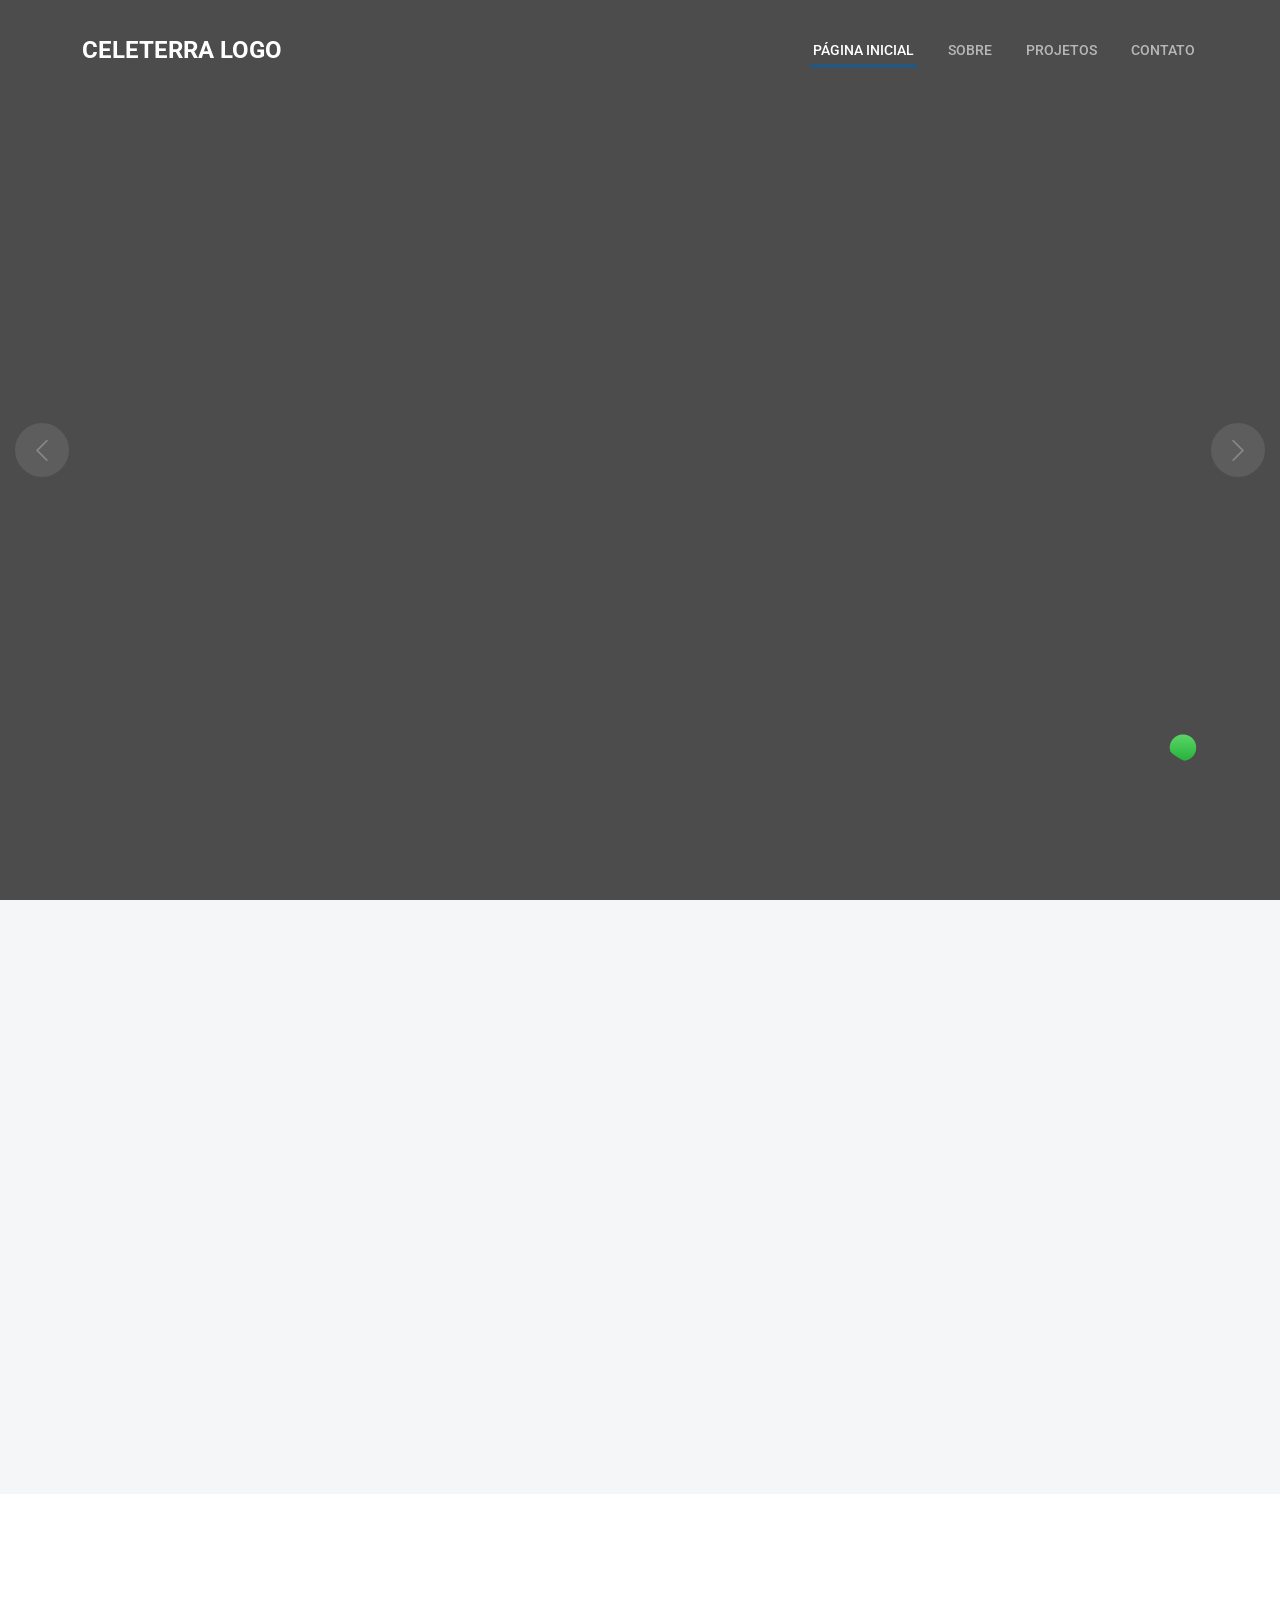
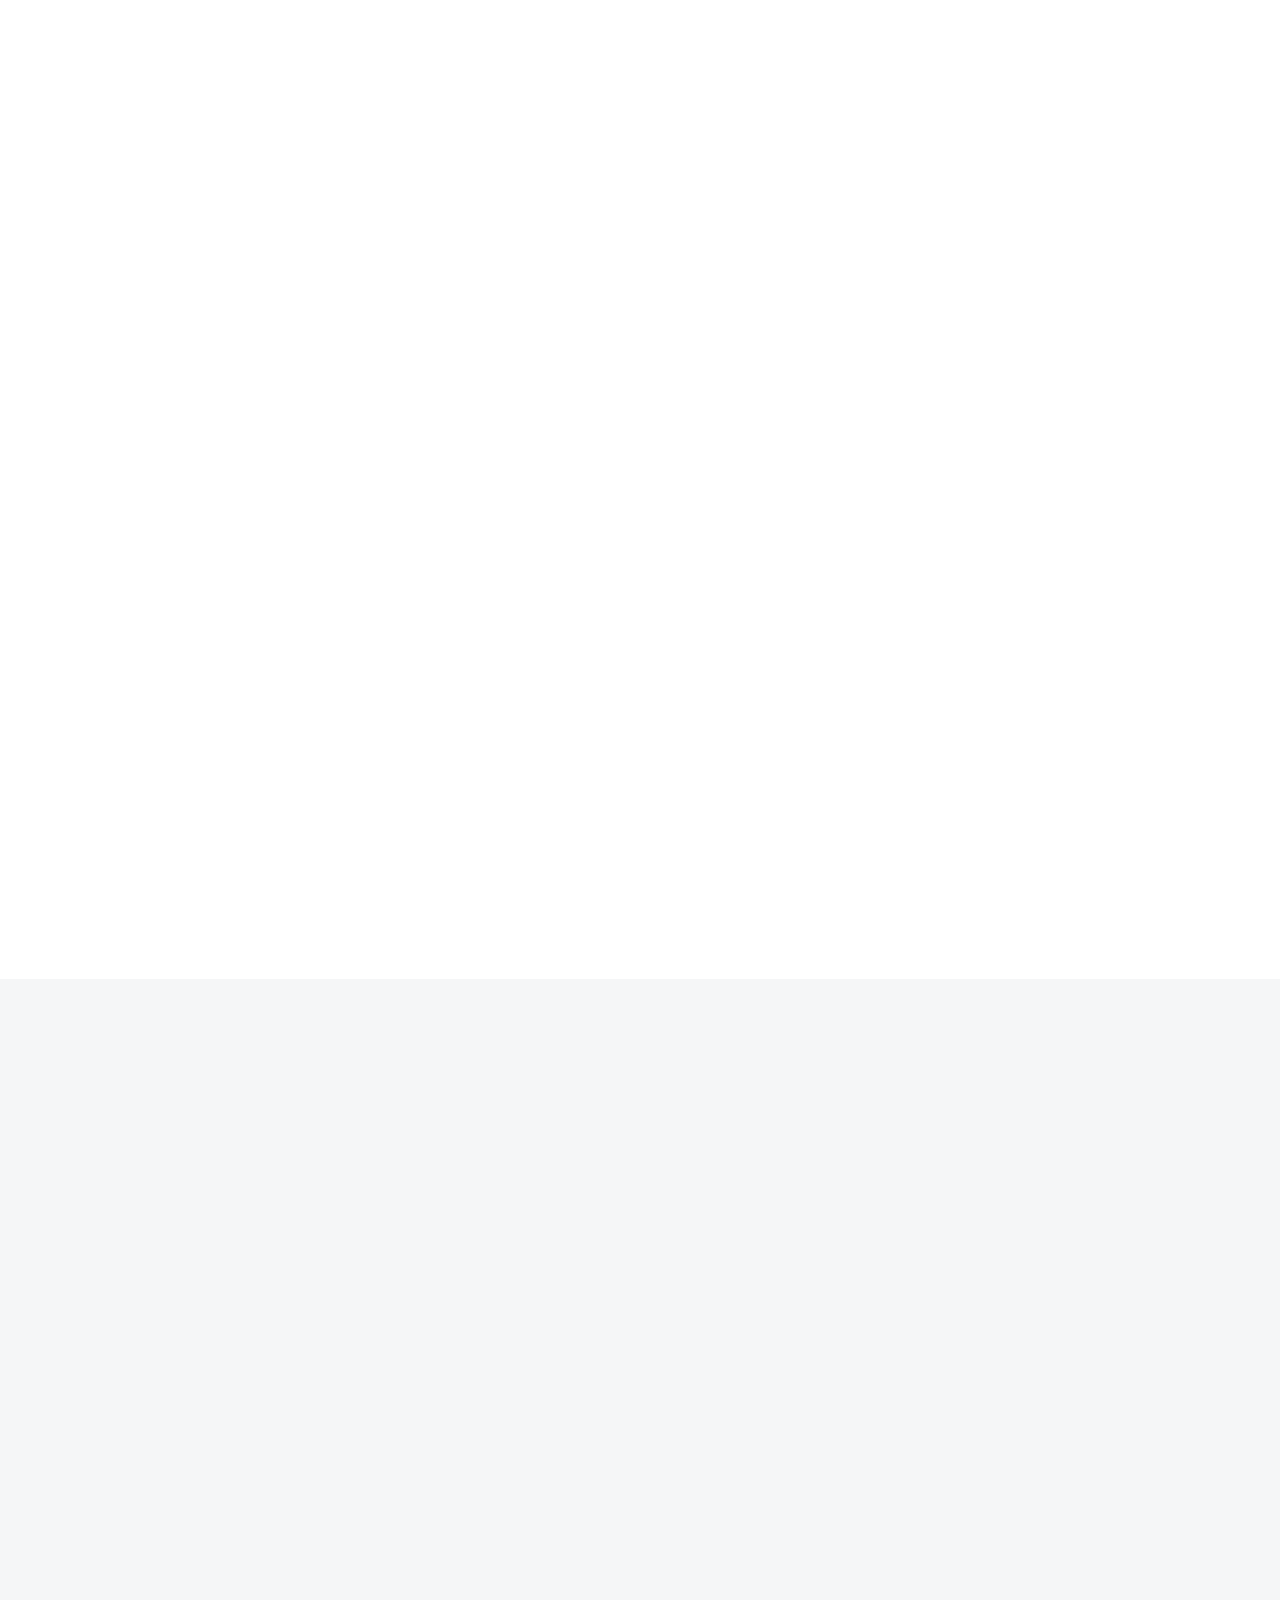
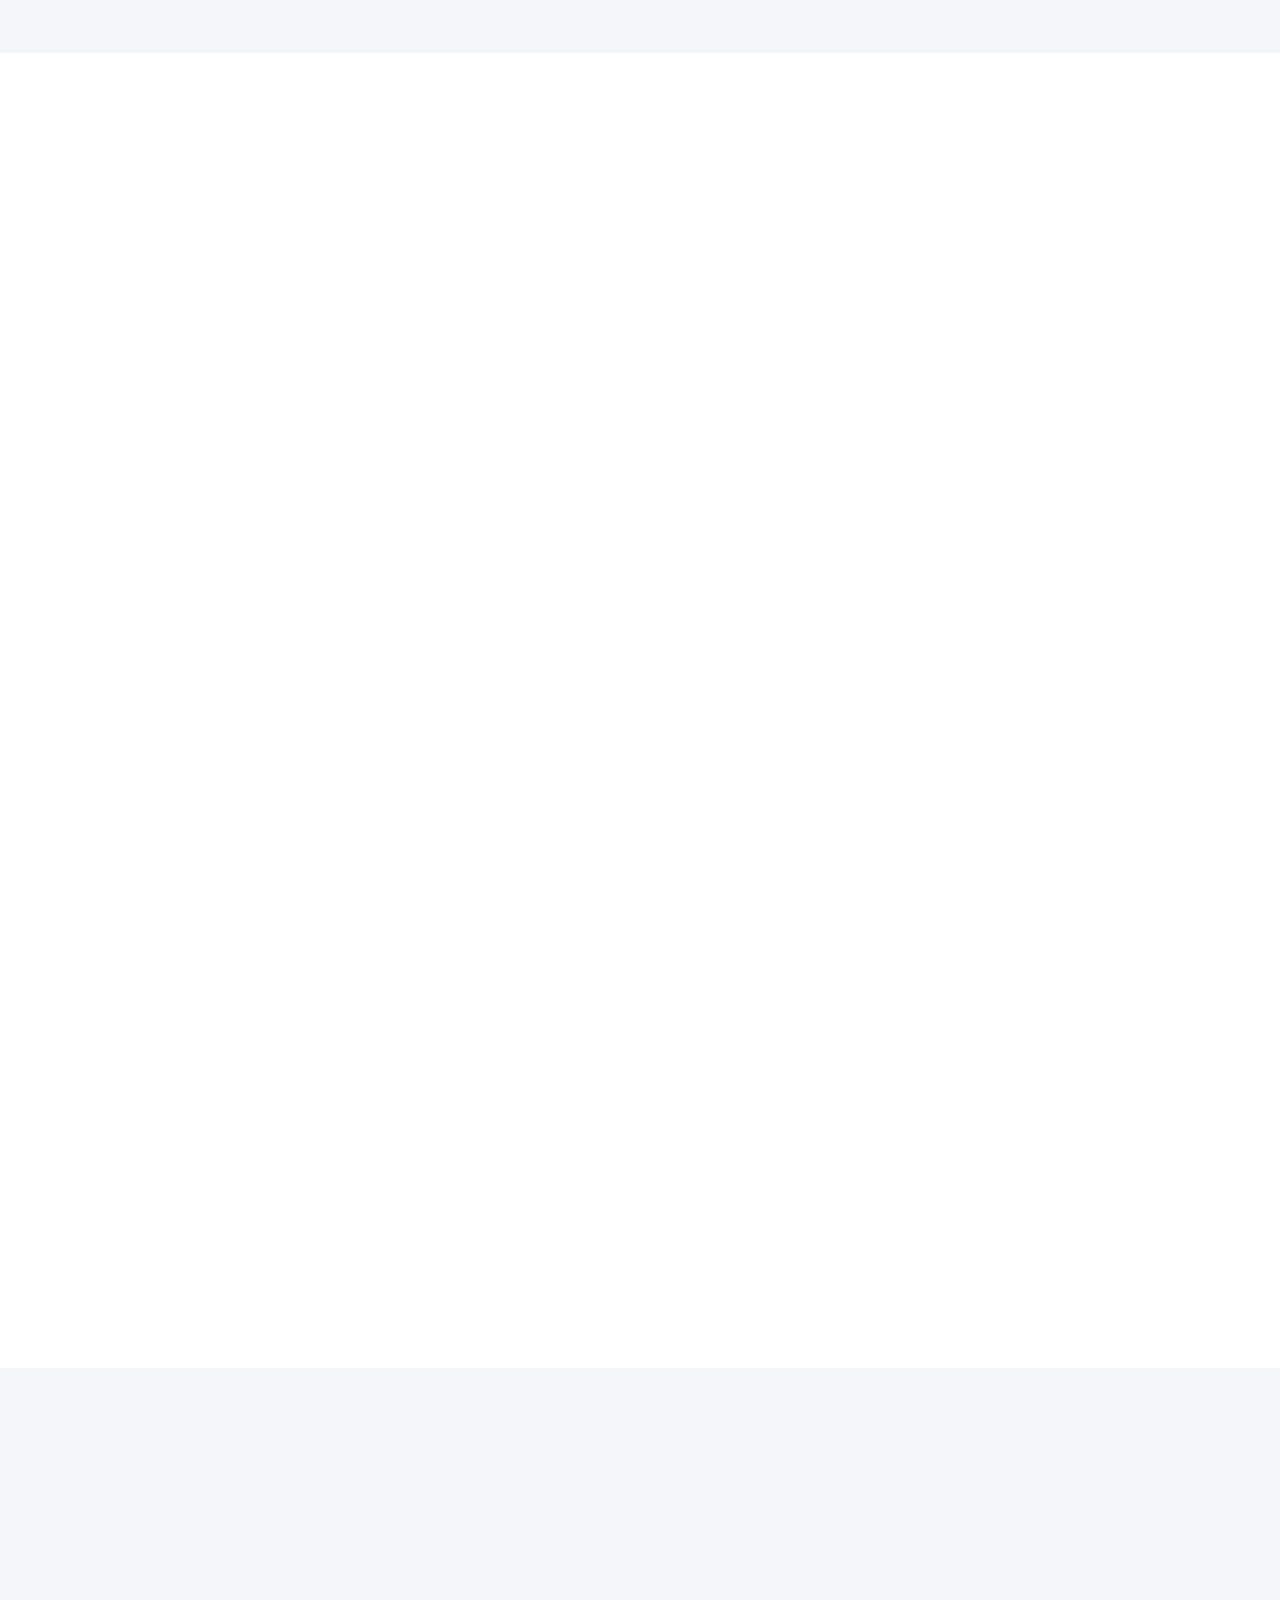
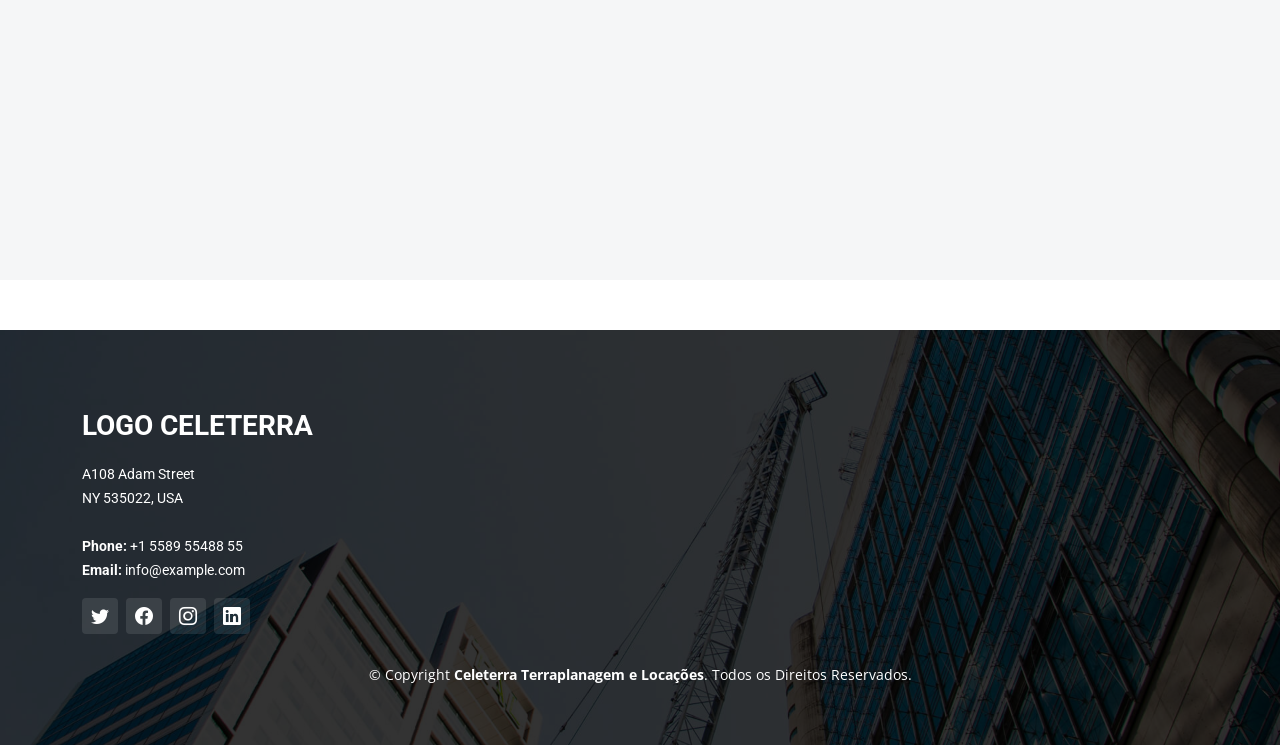
==== index.html @ 6a141c79 "primeiro commit" ====
<!DOCTYPE html>
<html lang="en">

<head>
  <meta charset="utf-8">
  <meta content="width=device-width, initial-scale=1.0" name="viewport">

  <title>Celeterra - Terraplenagem LTDA</title>
  <meta content="" name="description">
  <meta content="" name="keywords">

  <!-- Favicons -->
  <link href="./assets/img/favicon.jpeg" rel="icon">
  <link href="./assets/img/favicon.jpeg" rel="apple-touch-icon">

  <!-- Google Fonts -->
  <link rel="preconnect" href="https://fonts.googleapis.com">
  <link rel="preconnect" href="https://fonts.gstatic.com" crossorigin>
  <link
    href="https://fonts.googleapis.com/css2?family=Open+Sans:ital,wght@0,300;0,400;0,500;0,600;0,700;1,300;1,400;1,600;1,700&family=Roboto:ital,wght@0,300;0,400;0,500;0,600;0,700;1,300;1,400;1,500;1,600;1,700&family=Work+Sans:ital,wght@0,300;0,400;0,500;0,600;0,700;1,300;1,400;1,500;1,600;1,700&display=swap"
    rel="stylesheet">

  <!-- Vendor CSS Files -->
  <link href="assets/vendor/bootstrap/css/bootstrap.min.css" rel="stylesheet">
  <link href="assets/vendor/bootstrap-icons/bootstrap-icons.css" rel="stylesheet">
  <link href="assets/vendor/fontawesome-free/css/all.min.css" rel="stylesheet">
  <link href="assets/vendor/aos/aos.css" rel="stylesheet">
  <link href="assets/vendor/glightbox/css/glightbox.min.css" rel="stylesheet">
  <link href="assets/vendor/swiper/swiper-bundle.min.css" rel="stylesheet">

  <!-- Template Main CSS File -->
  <link href="assets/css/main.css" rel="stylesheet">

  
</head>

<body>



  <!-- ======= Header ======= -->
  <header id="header" class="header d-flex align-items-center">
    <div class="container-fluid container-xl d-flex align-items-center justify-content-between">

      <a href="index.html" class="logo d-flex align-items-center">
        <!-- Uncomment the line below if you also wish to use an image logo -->
        <!-- <img src="assets/img/logo.png" alt=""> -->
        <h1 class="celeterra-logo">CELETERRA LOGO</span></h1>
      </a>

      <i class="mobile-nav-toggle mobile-nav-show bi bi-list"></i>
      <i class="mobile-nav-toggle mobile-nav-hide d-none bi bi-x"></i>
      <nav id="navbar" class="navbar">
        <ul>
          <li><a href="index.html" class="active">Página Inicial</a></li>
          <li><a href="about.html">Sobre</a></li>
          <li><a href="projects.html">Projetos</a></li>
          <li><a href="contact.html">Contato</a></li>
        </ul>
      </nav><!-- .navbar -->

    </div>
  </header><!-- End Header -->

  <!-- ======= Hero Section ======= -->
  <section id="hero" class="hero">

    <div class="info d-flex align-items-center">
      <div class="container">
        <div class="row justify-content-center">
          <div class="col-lg-6 text-center">
            <h2 data-aos="fade-down">Celeterra <span>
                <h2>Terraplanagem
              </span></h2>
            <p data-aos="fade-up">A Celeterra é uma empresa especializada em terraplenagem com mais de 20 anos de
              experiência no mercado. Atua em São Paulo e toda a grande São Paulo, oferecendo serviços para obras
              comerciais e residências, além de locação de equipamentos para construção civil.</p>
            <p>Comprometida com a excelência, nossa empresa se especializa em fornecer
              equipamentos e serviços de alta qualidade, garantindo que cada projeto seja executado com precisão e
              eficiência.</p>
            <a data-aos="fade-up" data-aos-delay="200" href="#get-started" class="btn-get-started">Saiba Mais</a>
          </div>
        </div>
      </div>
    </div>

    <div id="hero-carousel" class="carousel slide" data-bs-ride="carousel" data-bs-interval="5000">

      <div class="carousel-item active" style="background-image: url(assets/img/hero-carousel/hero-carousel-1.jpg)">
      </div>
      <div class="carousel-item" style="background-image: url(assets/img/hero-carousel/hero-carousel-2.jpg)"></div>
      <div class="carousel-item" style="background-image: url(assets/img/hero-carousel/hero-carousel-3.jpg)"></div>
      <div class="carousel-item" style="background-image: url(assets/img/hero-carousel/hero-carousel-4.jpg)"></div>
      <div class="carousel-item" style="background-image: url(assets/img/hero-carousel/hero-carousel-5.jpg)"></div>

      <a class="carousel-control-prev" href="#hero-carousel" role="button" data-bs-slide="prev">
        <span class="carousel-control-prev-icon bi bi-chevron-left" aria-hidden="true"></span>
      </a>

      <a class="carousel-control-next" href="#hero-carousel" role="button" data-bs-slide="next">
        <span class="carousel-control-next-icon bi bi-chevron-right" aria-hidden="true"></span>
      </a>

    </div>

  </section><!-- End Hero Section -->

  <main id="main">

    <!-- ======= Get Started Section ======= -->
    <section id="get-started" class="get-started section-bg">
      <div class="container">

        <div class="row justify-content-between gy-4">

          <div class="col-lg-6 d-flex align-items-center" data-aos="fade-up">
            <div class="content">
              <h3>Bem Vindo</h3>
              <p> A equipe da Celeterra é composta por profissionais qualificados e especializados, com amplo
                conhecimento no ramo da terraplenagem. Os serviços oferecidos pela empresa incluem:</p>

              <lo class="bi bi-check2-all"> <i>Terraplenagem: nivelamento e preparação do terreno para obras de
                construção civil, como a construção de casas, prédios, estradas e rodovias.</i></lo>
              </p>
              <lo class="bi bi-check2-all"> <i>Escavação mecanizada: remoção de material do solo, como terra, areia e
                pedra.</i></lo>
              </p>
              <lo class="bi bi-check2-all"><i> Aterro: preenchimento de um terreno com material, como terra, areia ou
                pedra.</i></lo>
              </p>
              <lo class="bi bi-check2-all"><i> Limpeza: remoção de resíduos e entulho do terreno.</i></lo>
              </p>
              <lo class="bi bi-check2-all"><i> Nivelamento: ajuste da superfície do terreno para que esteja nivelada.</i>
              </lo>
              </p>
              <lo class="bi bi-check2-all"><i> Compactação: compactação do solo para aumentar sua resistência.</i></lo>
              </p>
            </div>
          </div>

          <div class="col-lg-5" data-aos="fade">
            <!-- ESPAÇO PARA A FOTO NO LUGAR DO FORMULARIO-->

            <img src="./assets/img/celeterrajpg" alt="">
          </div><!-- End Quote Form -->

        </div>

      </div>
    </section><!-- End Get Started Section -->

    <!-- ======= Constructions Section ======= -->
    <section id="constructions" class="constructions">
      <div class="container" data-aos="fade-up">

        <div class="section-header">
          <h2>Equipamentos</h2>
          <p>A Celeterra se destaca na locação de equipamentos para a construção civil.</p>
        </div>
      </div>

      <div class="row gy-4">

        <div class="col-lg-6" data-aos="fade-up" data-aos-delay="100">
          <div class="card-item">
            <div class="row">
              <div class="col-xl-5">
                <div class="card-bg" style="background-image: url(assets/img/constructions-1.jpg);"></div>
              </div>
              <div class="col-xl-7 d-flex align-items-center">
                <div class="card-body">
                  <h4 class="card-title">Caminhões Basculante.</h4>
                  <p>Sunt deserunt maiores voluptatem autem est rerum perferendis rerum blanditiis. Est laboriosam qui
                    iste numquam laboriosam voluptatem architecto. Est laudantium sunt at quas aut hic. Eum
                    dignissimos.</p>
                </div>
              </div>
            </div>
          </div>
        </div><!-- End Card Item -->

        <div class="col-lg-6" data-aos="fade-up" data-aos-delay="200">
          <div class="card-item">
            <div class="row">
              <div class="col-xl-5">
                <div class="card-bg" style="background-image: url(assets/img/constructions-2.jpg);"></div>
              </div>
              <div class="col-xl-7 d-flex align-items-center">
                <div class="card-body">
                  <h4 class="card-title">Mini Retroescavadeira</h4>
                  <p>Aut est quidem doloremque voluptatem magnam quis excepturi vero quia. Eum eos doloremque
                    architecto illo at beatae dolore. Fugiat suscipit et sint ratione dolores. Aut aliquid ea dolores
                    libero nobis.</p>
                </div>
              </div>
            </div>
          </div>
        </div><!-- End Card Item -->

        <div class="col-lg-6" data-aos="fade-up" data-aos-delay="300">
          <div class="card-item">
            <div class="row">
              <div class="col-xl-5">
                <div class="card-bg" style="background-image: url(assets/img/constructions-3.jpg);"></div>
              </div>
              <div class="col-xl-7 d-flex align-items-center">
                <div class="card-body">
                  <h4 class="card-title">Escavadeiras Hidráulicas</h4>
                  <p>Sunt deserunt maiores voluptatem autem est rerum perferendis rerum blanditiis. Est laboriosam qui
                    iste numquam laboriosam voluptatem architecto. Est laudantium sunt at quas aut hic. Eum
                    dignissimos.</p>
                </div>
              </div>
            </div>
          </div>
        </div><!-- End Card Item -->

        <div class="col-lg-6" data-aos="fade-up" data-aos-delay="400">
          <div class="card-item">
            <div class="row">
              <div class="col-xl-5">
                <div class="card-bg" style="background-image: url(assets/img/constructions-4.jpg);"></div>
              </div>
              <div class="col-xl-7 d-flex align-items-center">
                <div class="card-body">
                  <h4 class="card-title">Retro Escavadeiras</h4>
                  <p>Sunt deserunt maiores voluptatem autem est rerum perferendis rerum blanditiis. Est laboriosam qui
                    iste numquam laboriosam voluptatem architecto. Est laudantium sunt at quas aut hic. Eum
                    dignissimos.</p>
                </div>
              </div>
            </div>
          </div>
        </div><!-- End Card Item -->


        <div class="col-lg-6" data-aos="fade-up" data-aos-delay="400">
          <div class="card-item">
            <div class="row">
              <div class="col-xl-5">
                <div class="card-bg" style="background-image: url(assets/img/constructions-4.jpg);"></div>
              </div>
              <div class="col-xl-7 d-flex align-items-center">
                <div class="card-body">
                  <h4 class="card-title">Rolo Compactador</h4>
                  <p>Sunt deserunt maiores voluptatem autem est rerum perferendis rerum blanditiis. Est laboriosam qui
                    iste numquam laboriosam voluptatem architecto. Est laudantium sunt at quas aut hic. Eum
                    dignissimos.</p>
                </div>
              </div>
            </div>
          </div>
        </div><!-- End Card Item -->



        <div class="col-lg-6" data-aos="fade-up" data-aos-delay="400">
          <div class="card-item">
            <div class="row">
              <div class="col-xl-5">
                <div class="card-bg" style="background-image: url(assets/img/constructions-4.jpg);"></div>
              </div>
              <div class="col-xl-7 d-flex align-items-center">
                <div class="card-body">
                  <h4 class="card-title">Mini Escavadeiras</h4>
                  <p>Dicta porro nobis. Velit cum in. Nesciunt dignissimos enim molestiae facilis numquam quae quaerat
                    ipsam omnis. Neque debitis ipsum at architecto officia laboriosam odit. Ut sunt temporibus nulla
                    culpa.</p>
                </div>
              </div>
            </div>
          </div>
        </div><!-- End Card Item -->



      </div>

      </div>
    </section><!-- End Constructions Section -->

    <!-- ======= Services Section ======= -->
    <section id="services" class="services section-bg">
      <div class="container" data-aos="fade-up">

        <div class="section-header">
          <h2>Serviços</h2>
          <p> Oferecemos soluções abrangentes, desde escavações e fundações até nivelamento de terrenos. Conte com nossa
            experiência e qualidade.</p>
        </div>
        <div class="row gy-4">
        </div><!-- End Service Item -->
      </div>
      </div>
    </section><!-- End Services Section -->

    <!-- ======= Features Section ======= -->
    <section id="features" class="features section-bg">
      <div class="container" data-aos="fade-up">

        <ul class="nav nav-tabs row  g-2 d-flex">

          <li class="nav-item col-3">
            <a class="nav-link active show" data-bs-toggle="tab" data-bs-target="#tab-1">
              <h4>Locação</h4>
            </a>
          </li><!-- End tab nav item -->

          <li class="nav-item col-3">
            <a class="nav-link" data-bs-toggle="tab" data-bs-target="#tab-2">
              <h4>Terraplenagem</h4>
            </a><!-- End tab nav item -->

          <li class="nav-item col-3">
            <a class="nav-link" data-bs-toggle="tab" data-bs-target="#tab-3">
              <h4>Preparo</h4>
            </a>
          </li><!-- End tab nav item -->

          <li class="nav-item col-3">
            <a class="nav-link" data-bs-toggle="tab" data-bs-target="#tab-4">
              <h4>Escavação</h4>
            </a>
          </li><!-- End tab nav item -->

        </ul>

        <div class="tab-content">

          <div class="tab-pane active show" id="tab-1">
            <div class="row">
              <div class="col-lg-6 order-2 order-lg-1 mt-3 mt-lg-0 d-flex flex-column justify-content-center"
                data-aos="fade-up" data-aos-delay="100">
                <h3>Locação de Equipamentos</h3>
                <p class="fst-italic">
                  Oferecemos uma ampla variedade de máquinas para construção civil e terraplanagem.
                </p>
                <ul>
                  <li><i class="bi bi-check2-all"></i> Locação segura</li>
                  <li><i class="bi bi-check2-all"></i> Profissionais qualificados.</li>
                  <li><i class="bi bi-check2-all"></i> Equipamentos revisados e certificados.</li>
                </ul>
              </div>
              <div class="col-lg-6 order-1 order-lg-2 text-center" data-aos="fade-up" data-aos-delay="200">
                <img src="assets/img/features-1.jpg" alt="" class="img-fluid">
              </div>
            </div>
          </div><!-- End tab content item -->

          <div class="tab-pane" id="tab-2">
            <div class="row">
              <div class="col-lg-6 order-2 order-lg-1 mt-3 mt-lg-0 d-flex flex-column justify-content-center">
                <h3>Terraplanagem </h3>
                <p class="fst-italic">
                  Processo de nivelar e preparar um terreno para construção.
                  Garantindo que o terreno esteja qualificado para suportar o projeto.
                </p>
                <ul>
                  <li><i class="bi bi-check2-all"></i> Recebemos projetos por e-mail.</li>
                  <li><i class="bi bi-check2-all"></i> ontamos com Engenheiro.</li>
                  <li><i class="bi bi-check2-all"></i> Orçamento de acordo com a necessidade do serviço.</li>
                </ul>
              </div>
              <div class="col-lg-6 order-1 order-lg-2 text-center">
                <img src="assets/img/features-2.jpg" alt="" class="img-fluid">
              </div>
            </div>
          </div><!-- End tab content item -->

          <div class="tab-pane" id="tab-3">
            <div class="row">
              <div class="col-lg-6 order-2 order-lg-1 mt-3 mt-lg-0 d-flex flex-column justify-content-center">
                <h3>Prepado do Terreno</h3>
                <p class="fst-italic">
                  Preparar o terreno por meio de terraplanagem envolve uma série de etapas e preparos para garantir que
                  a área esteja adequadamente condicionada para construção
                </p>
                <ul>
                  <li><i class="bi bi-check2-all"></i> Retirada de terra de subsolo ou entulho.</li>
                  <li><i class="bi bi-check2-all"></i> Compactação e limpeza do terreno.</li>
                  <li><i class="bi bi-check2-all"></i> Nivelamento.</li>
                </ul>
              </div>
              <div class="col-lg-6 order-1 order-lg-2 text-center">
                <img src="assets/img/features-3.jpg" alt="" class="img-fluid">
              </div>
            </div>
          </div><!-- End tab content item -->

          <div class="tab-pane" id="tab-4">
            <div class="row">
              <div class="col-lg-6 order-2 order-lg-1 mt-3 mt-lg-0 d-flex flex-column justify-content-center">
                <h3>Escavação</h3>
                <p class="fst-italic">
                  Realizamos escavações para remover camadas indesejadas de solo e criar a profundidade necessária para
                  a construção.
                </p>
                <ul>
                  <li><i class="bi bi-check2-all"></i> Aterro.</li>
                  <li><i class="bi bi-check2-all"></i> Fundações.</li>
                  <li><i class="bi bi-check2-all"></i> Desaterro.</li>
                </ul>
              </div>
              <div class="col-lg-6 order-1 order-lg-2 text-center">
                <img src="assets/img/features-4.jpg" alt="" class="img-fluid">
              </div>
            </div>
          </div><!-- End tab content item -->

        </div>

      </div>
    </section><!-- End Features Section -->

    <!-- ======= Our Projects Section ======= -->
    <section id="projects" class="projects">
      <div class="container" data-aos="fade-up">

        <div class="section-header">
          <h2>Projetos</h2>
          <p>O poder da transformação em cada movimento de terra.</p>
        </div>

        <div class="portfolio-isotope" data-portfolio-filter="*" data-portfolio-layout="masonry"
          data-portfolio-sort="original-order">

          <ul class="portfolio-flters" data-aos="fade-up" data-aos-delay="100">
            <li data-filter="*" class="filter-active">All</li>
            <li data-filter=".filter-remodeling">Remodeling</li>
            <li data-filter=".filter-construction">Construction</li>
            <li data-filter=".filter-repairs">Repairs</li>
            <li data-filter=".filter-design">Design</li>
          </ul><!-- End Projects Filters -->

          <div class="row gy-4 portfolio-container" data-aos="fade-up" data-aos-delay="200">

            <div class="col-lg-4 col-md-6 portfolio-item filter-remodeling">
              <div class="portfolio-content h-100">
                <img src="assets/img/projects/remodeling-1.jpg" class="img-fluid" alt="">
                <div class="portfolio-info">
                  <h4>Remodeling 1</h4>
                  <p>Lorem ipsum, dolor sit amet consectetur</p>
                  <a href="assets/img/projects/remodeling-1.jpg" title="Remodeling 1"
                    data-gallery="portfolio-gallery-remodeling" class="glightbox preview-link"><i
                      class="bi bi-zoom-in"></i></a>
                  <a href="project-details.html" title="More Details" class="details-link"><i
                      class="bi bi-link-45deg"></i></a>
                </div>
              </div>
            </div><!-- End Projects Item -->

            <div class="col-lg-4 col-md-6 portfolio-item filter-construction">
              <div class="portfolio-content h-100">
                <img src="assets/img/projects/construction-1.jpg" class="img-fluid" alt="">
                <div class="portfolio-info">
                  <h4>Construction 1</h4>
                  <p>Lorem ipsum, dolor sit amet consectetur</p>
                  <a href="assets/img/projects/construction-1.jpg" title="Construction 1"
                    data-gallery="portfolio-gallery-construction" class="glightbox preview-link"><i
                      class="bi bi-zoom-in"></i></a>
                  <a href="project-details.html" title="More Details" class="details-link"><i
                      class="bi bi-link-45deg"></i></a>
                </div>
              </div>
            </div><!-- End Projects Item -->

            <div class="col-lg-4 col-md-6 portfolio-item filter-repairs">
              <div class="portfolio-content h-100">
                <img src="assets/img/projects/repairs-1.jpg" class="img-fluid" alt="">
                <div class="portfolio-info">
                  <h4>Repairs 1</h4>
                  <p>Lorem ipsum, dolor sit amet consectetur</p>
                  <a href="assets/img/projects/repairs-1.jpg" title="Repairs 1" data-gallery="portfolio-gallery-repairs"
                    class="glightbox preview-link"><i class="bi bi-zoom-in"></i></a>
                  <a href="project-details.html" title="More Details" class="details-link"><i
                      class="bi bi-link-45deg"></i></a>
                </div>
              </div>
            </div><!-- End Projects Item -->

            <div class="col-lg-4 col-md-6 portfolio-item filter-design">
              <div class="portfolio-content h-100">
                <img src="assets/img/projects/design-1.jpg" class="img-fluid" alt="">
                <div class="portfolio-info">
                  <h4>Design 1</h4>
                  <p>Lorem ipsum, dolor sit amet consectetur</p>
                  <a href="assets/img/projects/design-1.jpg" title="Repairs 1" data-gallery="portfolio-gallery-book"
                    class="glightbox preview-link"><i class="bi bi-zoom-in"></i></a>
                  <a href="project-details.html" title="More Details" class="details-link"><i
                      class="bi bi-link-45deg"></i></a>
                </div>
              </div>
            </div><!-- End Projects Item -->

            <div class="col-lg-4 col-md-6 portfolio-item filter-remodeling">
              <div class="portfolio-content h-100">
                <img src="assets/img/projects/remodeling-2.jpg" class="img-fluid" alt="">
                <div class="portfolio-info">
                  <h4>Remodeling 2</h4>
                  <p>Lorem ipsum, dolor sit amet consectetur</p>
                  <a href="assets/img/projects/remodeling-2.jpg" title="Remodeling 2"
                    data-gallery="portfolio-gallery-remodeling" class="glightbox preview-link"><i
                      class="bi bi-zoom-in"></i></a>
                  <a href="project-details.html" title="More Details" class="details-link"><i
                      class="bi bi-link-45deg"></i></a>
                </div>
              </div>
            </div><!-- End Projects Item -->

            <div class="col-lg-4 col-md-6 portfolio-item filter-construction">
              <div class="portfolio-content h-100">
                <img src="assets/img/projects/construction-2.jpg" class="img-fluid" alt="">
                <div class="portfolio-info">
                  <h4>Construction 2</h4>
                  <p>Lorem ipsum, dolor sit amet consectetur</p>
                  <a href="assets/img/projects/construction-2.jpg" title="Construction 2"
                    data-gallery="portfolio-gallery-construction" class="glightbox preview-link"><i
                      class="bi bi-zoom-in"></i></a>
                  <a href="project-details.html" title="More Details" class="details-link"><i
                      class="bi bi-link-45deg"></i></a>
                </div>
              </div>
            </div><!-- End Projects Item -->

            <div class="col-lg-4 col-md-6 portfolio-item filter-repairs">
              <div class="portfolio-content h-100">
                <img src="assets/img/projects/repairs-2.jpg" class="img-fluid" alt="">
                <div class="portfolio-info">
                  <h4>Repairs 2</h4>
                  <p>Lorem ipsum, dolor sit amet consectetur</p>
                  <a href="assets/img/projects/repairs-2.jpg" title="Repairs 2" data-gallery="portfolio-gallery-repairs"
                    class="glightbox preview-link"><i class="bi bi-zoom-in"></i></a>
                  <a href="project-details.html" title="More Details" class="details-link"><i
                      class="bi bi-link-45deg"></i></a>
                </div>
              </div>
            </div><!-- End Projects Item -->

            <div class="col-lg-4 col-md-6 portfolio-item filter-design">
              <div class="portfolio-content h-100">
                <img src="assets/img/projects/design-2.jpg" class="img-fluid" alt="">
                <div class="portfolio-info">
                  <h4>Design 2</h4>
                  <p>Lorem ipsum, dolor sit amet consectetur</p>
                  <a href="assets/img/projects/design-2.jpg" title="Repairs 2" data-gallery="portfolio-gallery-book"
                    class="glightbox preview-link"><i class="bi bi-zoom-in"></i></a>
                  <a href="project-details.html" title="More Details" class="details-link"><i
                      class="bi bi-link-45deg"></i></a>
                </div>
              </div>
            </div><!-- End Projects Item -->

            <div class="col-lg-4 col-md-6 portfolio-item filter-remodeling">
              <div class="portfolio-content h-100">
                <img src="assets/img/projects/remodeling-3.jpg" class="img-fluid" alt="">
                <div class="portfolio-info">
                  <h4>Remodeling 3</h4>
                  <p>Lorem ipsum, dolor sit amet consectetur</p>
                  <a href="assets/img/projects/remodeling-3.jpg" title="Remodeling 3"
                    data-gallery="portfolio-gallery-remodeling" class="glightbox preview-link"><i
                      class="bi bi-zoom-in"></i></a>
                  <a href="project-details.html" title="More Details" class="details-link"><i
                      class="bi bi-link-45deg"></i></a>
                </div>
              </div>
            </div><!-- End Projects Item -->

            <div class="col-lg-4 col-md-6 portfolio-item filter-construction">
              <div class="portfolio-content h-100">
                <img src="assets/img/projects/construction-3.jpg" class="img-fluid" alt="">
                <div class="portfolio-info">
                  <h4>Construction 3</h4>
                  <p>Lorem ipsum, dolor sit amet consectetur</p>
                  <a href="assets/img/projects/construction-3.jpg" title="Construction 3"
                    data-gallery="portfolio-gallery-construction" class="glightbox preview-link"><i
                      class="bi bi-zoom-in"></i></a>
                  <a href="project-details.html" title="More Details" class="details-link"><i
                      class="bi bi-link-45deg"></i></a>
                </div>
              </div>
            </div><!-- End Projects Item -->

            <div class="col-lg-4 col-md-6 portfolio-item filter-repairs">
              <div class="portfolio-content h-100">
                <img src="assets/img/projects/repairs-3.jpg" class="img-fluid" alt="">
                <div class="portfolio-info">
                  <h4>Repairs 3</h4>
                  <p>Lorem ipsum, dolor sit amet consectetur</p>
                  <a href="assets/img/projects/repairs-3.jpg" title="Repairs 2" data-gallery="portfolio-gallery-repairs"
                    class="glightbox preview-link"><i class="bi bi-zoom-in"></i></a>
                  <a href="project-details.html" title="More Details" class="details-link"><i
                      class="bi bi-link-45deg"></i></a>
                </div>
              </div>
            </div><!-- End Projects Item -->

            <div class="col-lg-4 col-md-6 portfolio-item filter-design">
              <div class="portfolio-content h-100">
                <img src="assets/img/projects/design-3.jpg" class="img-fluid" alt="">
                <div class="portfolio-info">
                  <h4>Design 3</h4>
                  <p>Lorem ipsum, dolor sit amet consectetur</p>
                  <a href="assets/img/projects/design-3.jpg" title="Repairs 3" data-gallery="portfolio-gallery-book"
                    class="glightbox preview-link"><i class="bi bi-zoom-in"></i></a>
                  <a href="project-details.html" title="More Details" class="details-link"><i
                      class="bi bi-link-45deg"></i></a>
                </div>
              </div>
            </div><!-- End Projects Item -->

          </div><!-- End Projects Container -->

        </div>

      </div>
    </section><!-- End Our Projects Section -->

    <!-- ======= Testimonials Section ======= -->
    <section id="testimonials" class="testimonials section-bg">
      <div class="container" data-aos="fade-up">

        <div class="section-header">
          <h2>Clientes</h2>
          <p>Quam sed id excepturi ccusantium dolorem ut quis dolores nisi llum nostrum enim velit qui ut et autem uia
            reprehenderit sunt deleniti</p>
        </div>

        <div class="slides-2 swiper">
          <div class="swiper-wrapper">

            <div class="swiper-slide">
              <div class="testimonial-wrap">
                <div class="testimonial-item">
                  <img src="assets/img/testimonials/testimonials-1.jpg" class="testimonial-img" alt="">
                  <h3>Saul Goodman</h3>
                  <h4>Ceo &amp; Founder</h4>
                  <div class="stars">
                    <i class="bi bi-star-fill"></i><i class="bi bi-star-fill"></i><i class="bi bi-star-fill"></i><i
                      class="bi bi-star-fill"></i><i class="bi bi-star-fill"></i>
                  </div>
                  <p>
                    <i class="bi bi-quote quote-icon-left"></i>
                    Proin iaculis purus consequat sem cure digni ssim donec porttitora entum suscipit rhoncus.
                    Accusantium quam, ultricies eget id, aliquam eget nibh et. Maecen aliquam, risus at semper.
                    <i class="bi bi-quote quote-icon-right"></i>
                  </p>
                </div>
              </div>
            </div><!-- End testimonial item -->

            <div class="swiper-slide">
              <div class="testimonial-wrap">
                <div class="testimonial-item">
                  <img src="assets/img/testimonials/testimonials-2.jpg" class="testimonial-img" alt="">
                  <h3>Sara Wilsson</h3>
                  <h4>Designer</h4>
                  <div class="stars">
                    <i class="bi bi-star-fill"></i><i class="bi bi-star-fill"></i><i class="bi bi-star-fill"></i><i
                      class="bi bi-star-fill"></i><i class="bi bi-star-fill"></i>
                  </div>
                  <p>
                    <i class="bi bi-quote quote-icon-left"></i>
                    Export tempor illum tamen malis malis eram quae irure esse labore quem cillum quid cillum eram malis
                    quorum velit fore eram velit sunt aliqua noster fugiat irure amet legam anim culpa.
                    <i class="bi bi-quote quote-icon-right"></i>
                  </p>
                </div>
              </div>
            </div><!-- End testimonial item -->

            <div class="swiper-slide">
              <div class="testimonial-wrap">
                <div class="testimonial-item">
                  <img src="assets/img/testimonials/testimonials-3.jpg" class="testimonial-img" alt="">
                  <h3>Jena Karlis</h3>
                  <h4>Store Owner</h4>
                  <div class="stars">
                    <i class="bi bi-star-fill"></i><i class="bi bi-star-fill"></i><i class="bi bi-star-fill"></i><i
                      class="bi bi-star-fill"></i><i class="bi bi-star-fill"></i>
                  </div>
                  <p>
                    <i class="bi bi-quote quote-icon-left"></i>
                    Enim nisi quem export duis labore cillum quae magna enim sint quorum nulla quem veniam duis minim
                    tempor labore quem eram duis noster aute amet eram fore quis sint minim.
                    <i class="bi bi-quote quote-icon-right"></i>
                  </p>
                </div>
              </div>
            </div><!-- End testimonial item -->

            <div class="swiper-slide">
              <div class="testimonial-wrap">
                <div class="testimonial-item">
                  <img src="assets/img/testimonials/testimonials-4.jpg" class="testimonial-img" alt="">
                  <h3>Matt Brandon</h3>
                  <h4>Freelancer</h4>
                  <div class="stars">
                    <i class="bi bi-star-fill"></i><i class="bi bi-star-fill"></i><i class="bi bi-star-fill"></i><i
                      class="bi bi-star-fill"></i><i class="bi bi-star-fill"></i>
                  </div>
                  <p>
                    <i class="bi bi-quote quote-icon-left"></i>
                    Fugiat enim eram quae cillum dolore dolor amet nulla culpa multos export minim fugiat minim velit
                    minim dolor enim duis veniam ipsum anim magna sunt elit fore quem dolore labore illum veniam.
                    <i class="bi bi-quote quote-icon-right"></i>
                  </p>
                </div>
              </div>
            </div><!-- End testimonial item -->

            <div class="swiper-slide">
              <div class="testimonial-wrap">
                <div class="testimonial-item">
                  <img src="assets/img/testimonials/testimonials-5.jpg" class="testimonial-img" alt="">
                  <h3>John Larson</h3>
                  <h4>Entrepreneur</h4>
                  <div class="stars">
                    <i class="bi bi-star-fill"></i><i class="bi bi-star-fill"></i><i class="bi bi-star-fill"></i><i
                      class="bi bi-star-fill"></i><i class="bi bi-star-fill"></i>
                  </div>
                  <p>
                    <i class="bi bi-quote quote-icon-left"></i>
                    Quis quorum aliqua sint quem legam fore sunt eram irure aliqua veniam tempor noster veniam enim
                    culpa labore duis sunt culpa nulla illum cillum fugiat legam esse veniam culpa fore nisi cillum
                    quid.
                    <i class="bi bi-quote quote-icon-right"></i>
                  </p>
                </div>
              </div>
            </div><!-- End testimonial item -->

          </div>
          <div class="swiper-pagination"></div>
        </div>

      </div>
    </section><!-- End Testimonials Section -->

    <!-- ======= Recent Blog Posts Section ======= -->
    <section id="recent-blog-posts" class="recent-blog-posts">
      <div class="container" data-aos="fade-up"">

    
    


  </main><!-- End #main -->

  <!-- ======= Footer ======= -->
  <footer id=" footer" class="footer">

        <div class="footer-content position-relative">
          <div class="container">
            <div class="row">

              <div class="col-lg-4 col-md-6">
                <div class="footer-info">
                  <h3>LOGO CELETERRA</h3>
                  <p>
                    A108 Adam Street <br>
                    NY 535022, USA<br><br>
                    <strong>Phone:</strong> +1 5589 55488 55<br>
                    <strong>Email:</strong> info@example.com<br>
                  </p>
                  <div class="social-links d-flex mt-3">
                    <a href="#" class="d-flex align-items-center justify-content-center"><i
                        class="bi bi-twitter"></i></a>
                    <a href="#" class="d-flex align-items-center justify-content-center"><i
                        class="bi bi-facebook"></i></a>
                    <a href="#" class="d-flex align-items-center justify-content-center"><i
                        class="bi bi-instagram"></i></a>
                    <a href="#" class="d-flex align-items-center justify-content-center"><i
                        class="bi bi-linkedin"></i></a>
                  </div>
                </div>
              </div><!-- End footer info column-->
            </div>
          </div>
        </div>

        <div class="footer-legal text-center position-relative">
          <div class="container">
            <div class="copyright">
              &copy; Copyright <strong><span>Celeterra Terraplanagem e Locações</span></strong>. Todos os Direitos
              Reservados.
            </div>
            </footer>
            <!-- End Footer -->

            <a href="#" class="scroll-top d-flex align-items-center justify-content-center"><i
                class="bi bi-arrow-up-short"></i></a>

            <div id="preloader"></div>

            <!-- Vendor JS Files -->
            <script src="assets/vendor/bootstrap/js/bootstrap.bundle.min.js"></script>
            <script src="assets/vendor/aos/aos.js"></script>
            <script src="assets/vendor/glightbox/js/glightbox.min.js"></script>
            <script src="assets/vendor/isotope-layout/isotope.pkgd.min.js"></script>
            <script src="assets/vendor/swiper/swiper-bundle.min.js"></script>
            <script src="assets/vendor/purecounter/purecounter_vanilla.js"></script>
            <script src="assets/vendor/php-email-form/validate.js"></script>

            <!-- Template Main JS File -->
            <script src="assets/js/main.js"></script>

            <!--ICONE WHATSAPP-->
        
            <div class="barra-lateral">
              <a href="https://wa.me/[NÚMERO DO WHATSAPP]">
                <img src="./assets/img/whatsapp.gif" alt="WhatsApp" class="icone-whatsapp">
              </a>
            </div>


</body>

</html>
---- assets/css/main.css ----
/*--------------------------------------------------------------
# Set main reusable colors and fonts using CSS variables
# Learn more about CSS variables at https://developer.mozilla.org/en-US/docs/Web/CSS/Using_CSS_custom_properties
--------------------------------------------------------------*/
/* Fonts */
:root {
  --font-default: "Open Sans", system-ui, -apple-system, "Segoe UI", Roboto, "Helvetica Neue", Arial, "Noto Sans", "Liberation Sans", sans-serif, "Apple Color Emoji", "Segoe UI Emoji", "Segoe UI Symbol", "Noto Color Emoji";
  --font-primary: "Roboto", sans-serif;
  --font-secondary: "Work Sans", sans-serif;
}

/* Colors */
:root {
  --color-default: #364d59;
  --color-primary: #0062ad;
  --color-secondary: #52565e;
}

/* Smooth scroll behavior */
:root {
  scroll-behavior: smooth;
}

/*--------------------------------------------------------------
# General
--------------------------------------------------------------*/
body {
  font-family: var(--font-default);
  color: var(--color-default);
  overflow-x: hidden;
}

a {
  color: var(--color-primary);
  text-decoration: none;
}

a:hover {
  color: #ffc732;
  text-decoration: none;
}

h1,
h2,
h3,
h4,
h5,
h6 {
  font-family: var(--font-primary);
}

/*--------------------------------------------------------------
# Sections & Section Header
--------------------------------------------------------------*/
section {
  padding: 25px 0;
  overflow: hidden;
}

.section-bg {
  background-color: #f5f6f7;
}

.section-header {
  text-align: center;
  padding-bottom: 10px;
}

.section-header h2 {
  font-size: 32px;
  font-weight: 700;
  position: relative;
  color: #2e3135;
}

.section-header h2:before,
.section-header h2:after {
  content: "";
  width: 50px;
  height: 2px;
  background: var(--color-primary);
  display: inline-block;
}

.section-header h2:before {
  margin: 0 15px 10px 0;
}

.section-header h2:after {
  margin: 0 0 10px 15px;
}

.section-header p {
  margin: 0 auto 0 auto;
}

@media (min-width: 1199px) {
  .section-header p {
    max-width: 60%;
  }
}

/*--------------------------------------------------------------
# Breadcrumbs
--------------------------------------------------------------*/
.breadcrumbs {
  padding: 140px 0 60px 0;
  min-height: 30vh;
  position: relative;
  background-size: cover;
  background-position: center;
  background-repeat: no-repeat;
}

.breadcrumbs:before {
  content: "";
  background-color: rgba(0, 0, 0, 0.6);
  position: absolute;
  inset: 0;
}

.breadcrumbs h2 {
  font-size: 56px;
  font-weight: 500;
  color: #fff;
  font-family: var(--font-secondary);
}

.breadcrumbs ol {
  display: flex;
  flex-wrap: wrap;
  list-style: none;
  padding: 0 0 10px 0;
  margin: 0;
  font-size: 16px;
  font-weight: 600;
  color: var(--color-primary);
}

.breadcrumbs ol a {
  color: rgba(255, 255, 255, 0.8);
  transition: 0.3s;
}

.breadcrumbs ol a:hover {
  text-decoration: underline;
}

.breadcrumbs ol li+li {
  padding-left: 10px;
}

.breadcrumbs ol li+li::before {
  display: inline-block;
  padding-right: 10px;
  color: #fff;
  content: "/";
}

/*--------------------------------------------------------------
# Scroll top button
--------------------------------------------------------------*/
.scroll-top {
  position: fixed;
  visibility: hidden;
  opacity: 0;
  right: 15px;
  bottom: 15px;
  z-index: 99999;
  background: #0062ad;

  width: 40px;
  height: 40px;
  border-radius: 4px;
  transition: all 0.4s;
}

.scroll-top i {
  font-size: 24px;
  color: #fff;
  line-height: 0;
}

.scroll-top:hover {
  background: #52565e;


}

.scroll-top.active {
  visibility: visible;
  opacity: 1;
}

/*--------------------------------------------------------------
# Preloader
--------------------------------------------------------------*/
#preloader {
  position: fixed;
  inset: 0;
  z-index: 999999;
  overflow: hidden;
  background: #fff;
  transition: all 0.6s ease-out;
}

#preloader:before {
  content: "";
  position: fixed;
  top: calc(50% - 30px);
  left: calc(50% - 30px);
  border: 6px solid #fff;
  border-color: var(--color-primary) transparent var(--color-primary) transparent;
  border-radius: 50%;
  width: 60px;
  height: 60px;
  animation: animate-preloader 1.5s linear infinite;
}

@keyframes animate-preloader {
  0% {
    transform: rotate(0deg);
  }

  100% {
    transform: rotate(360deg);
  }
}

/*--------------------------------------------------------------
# Disable aos animation delay on mobile devices
--------------------------------------------------------------*/
@media screen and (max-width: 768px) {
  [data-aos-delay] {
    transition-delay: 0 !important;
  }
}

/*--------------------------------------------------------------
# Header
--------------------------------------------------------------*/
.header {
  z-index: 997;
  position: absolute;
  padding: 30px 0;
  top: 0;
  left: 0;
  right: 0;
}

.header .logo img {
  max-height: 40px;
  margin-right: 6px;
}

.header .logo h1 {
  font-size: 24px;
  font-weight: 700;
  color: #fff;
  margin-bottom: 0;
  font-family: var(--font-primary);
}

.header .logo h1 span {
  color: var(--color-primary);
}

/*--------------------------------------------------------------
# Desktop Navigation
--------------------------------------------------------------*/
@media (min-width: 1280px) {
  .navbar {
    padding: 0;
  }

  .navbar ul {
    margin: 0;
    padding: 0;
    display: flex;
    list-style: none;
    align-items: center;
  }

  .navbar li {
    position: relative;
  }

  .navbar>ul>li {
    white-space: nowrap;
    padding: 10px 0 10px 28px;
  }

  .navbar a,
  .navbar a:focus {
    display: flex;
    align-items: center;
    justify-content: space-between;
    padding: 0 3px;
    font-family: var(--font-primary);
    font-size: 14px;
    font-weight: 500;
    color: rgba(255, 255, 255, 0.6);
    text-transform: uppercase;
    white-space: nowrap;
    transition: 0.3s;
    position: relative;
  }

  .navbar a i,
  .navbar a:focus i {
    font-size: 12px;
    line-height: 0;
    margin-left: 5px;
  }

  .navbar>ul>li>a:before {
    content: "";
    position: absolute;
    width: 100%;
    height: 2px;
    bottom: -6px;
    left: 0;
    background-color: var(--color-primary);
    visibility: hidden;
    width: 0px;
    transition: all 0.3s ease-in-out 0s;
  }

  .navbar a:hover:before,
  .navbar li:hover>a:before,
  .navbar .active:before {
    visibility: visible;
    width: 100%;
  }

  .navbar a:hover,
  .navbar .active,
  .navbar .active:focus,
  .navbar li:hover>a {
    color: #fff;
  }

  .navbar .dropdown ul {
    display: block;
    position: absolute;
    left: 28px;
    top: calc(100% + 30px);
    margin: 0;
    padding: 10px 0;
    z-index: 99;
    opacity: 0;
    visibility: hidden;
    background: #fff;
    box-shadow: 0px 0px 30px rgba(127, 137, 161, 0.25);
    transition: 0.3s;
  }

  .navbar .dropdown ul li {
    min-width: 200px;
  }

  .navbar .dropdown ul a {
    padding: 10px 20px;
    font-size: 15px;
    text-transform: none;
    color: var(--color-default);
    font-weight: 400;
  }

  .navbar .dropdown ul a i {
    font-size: 12px;
  }

  .navbar .dropdown ul a:hover,
  .navbar .dropdown ul .active:hover,
  .navbar .dropdown ul li:hover>a {
    color: var(--color-primary);
  }

  .navbar .dropdown:hover>ul {
    opacity: 1;
    top: 100%;
    visibility: visible;
  }

  .navbar .dropdown .dropdown ul {
    top: 0;
    left: calc(100% - 30px);
    visibility: hidden;
  }

  .navbar .dropdown .dropdown:hover>ul {
    opacity: 1;
    top: 0;
    left: 100%;
    visibility: visible;
  }
}

@media (min-width: 1280px) and (max-width: 1366px) {
  .navbar .dropdown .dropdown ul {
    left: -90%;
  }

  .navbar .dropdown .dropdown:hover>ul {
    left: -100%;
  }
}

@media (min-width: 1280px) {

  .mobile-nav-show,
  .mobile-nav-hide {
    display: none;
  }
}

/*--------------------------------------------------------------
# Mobile Navigation
--------------------------------------------------------------*/
@media (max-width: 1279px) {
  .navbar {
    position: fixed;
    top: 0;
    right: -100%;
    width: 100%;
    max-width: 400px;
    bottom: 0;
    transition: 0.3s;
    z-index: 9997;
  }

  .navbar ul {
    position: absolute;
    inset: 0;
    padding: 50px 0 10px 0;
    margin: 0;
    background: rgba(0, 0, 0, 0.8);
    overflow-y: auto;
    transition: 0.3s;
    z-index: 9998;
  }

  .navbar a,
  .navbar a:focus {
    display: flex;
    align-items: center;
    justify-content: space-between;
    padding: 10px 20px;
    font-family: var(--font-primary);
    font-size: 15px;
    font-weight: 500;
    color: rgba(255, 255, 255, 0.7);
    white-space: nowrap;
    text-transform: uppercase;
    transition: 0.3s;
  }

  .navbar a i,
  .navbar a:focus i {
    font-size: 12px;
    line-height: 0;
    margin-left: 5px;
  }

  .navbar a:hover,
  .navbar .active,
  .navbar .active:focus,
  .navbar li:hover>a {
    color: #fff;
  }

  .navbar .dropdown ul,
  .navbar .dropdown .dropdown ul {
    position: static;
    display: none;
    padding: 10px 0;
    margin: 10px 20px;
    transition: all 0.5s ease-in-out;
    border: 1px solid #222428;
  }

  .navbar .dropdown>.dropdown-active,
  .navbar .dropdown .dropdown>.dropdown-active {
    display: block;
  }

  .mobile-nav-show {
    position: relative;
    color: #fff;
    font-size: 28px;
    cursor: pointer;
    line-height: 0;
    transition: 0.5s;
    z-index: 9999;
    padding-right: 10px;
  }

  .mobile-nav-hide {
    color: #fff;
    font-size: 32px;
    cursor: pointer;
    line-height: 0;
    transition: 0.5s;
    position: fixed;
    right: 20px;
    top: 20px;
    z-index: 9999;
  }

  .mobile-nav-active {
    overflow: hidden;
  }

  .mobile-nav-active .navbar {
    right: 0;
  }

  .mobile-nav-active .navbar:before {
    content: "";
    position: fixed;
    inset: 0;
    background: rgba(0, 0, 0, 0.6);
    z-index: 9996;
  }
}

/*--------------------------------------------------------------
# Get Started Section
--------------------------------------------------------------*/
.get-started .content {
  padding: 30px 0;
}

.get-started .content h3 {
  font-size: 36px;
  color: var(--color-secondary);
  font-weight: 600;
  margin-bottom: 25px;
  padding-bottom: 25px;
  position: relative;
}

.get-started .content h3:after {
  content: "";
  position: absolute;
  display: block;
  width: 60px;
  height: 4px;
  background: var(--color-primary);
  left: 0;
  bottom: 0;
}

.get-started .content p {
  font-size: 14px;
}

.get-started .php-email-form {
  background: #fff;
  padding: 30px;
  height: 100%;
}

@media (max-width: 575px) {
  .get-started .php-email-form {
    padding: 20px;
  }
}

.get-started .php-email-form h3 {
  font-size: 14px;
  font-weight: 700;
  text-transform: uppercase;
  letter-spacing: 1px;
}

.get-started .php-email-form p {
  font-size: 14px;
  margin-bottom: 20px;
}

.get-started .php-email-form .error-message {
  display: none;
  color: #fff;
  background: #df1529;
  text-align: left;
  padding: 15px;
  margin-bottom: 24px;
  font-weight: 600;
}

.get-started .php-email-form .sent-message {
  display: none;
  color: #fff;
  background: #059652;
  text-align: center;
  padding: 15px;
  margin-bottom: 24px;
  font-weight: 600;
}

.get-started .php-email-form .loading {
  display: none;
  background: #fff;
  text-align: center;
  padding: 15px;
  margin-bottom: 24px;
}

.get-started .php-email-form .loading:before {
  content: "";
  display: inline-block;
  border-radius: 50%;
  width: 24px;
  height: 24px;
  margin: 0 10px -6px 0;
  border: 3px solid #059652;
  border-top-color: #fff;
  animation: animate-loading 1s linear infinite;
}

.get-started .php-email-form input,
.get-started .php-email-form textarea {
  border-radius: 0;
  box-shadow: none;
  font-size: 14px;
  border-radius: 0;
}

.get-started .php-email-form input:focus,
.get-started .php-email-form textarea:focus {
  border-color: var(--color-primary);
}

.get-started .php-email-form input {
  padding: 12px 15px;
}

.get-started .php-email-form textarea {
  padding: 12px 15px;
}

.get-started .php-email-form button[type=submit] {
  background: var(--color-primary);
  border: 0;
  padding: 10px 30px;
  color: #fff;
  transition: 0.4s;
  border-radius: 4px;
}

.get-started .php-email-form button[type=submit]:hover {
  background: rgba(254, 185, 0, 0.8);
}

@keyframes animate-loading {
  0% {
    transform: rotate(0deg);
  }

  100% {
    transform: rotate(360deg);
  }
}

/*--------------------------------------------------------------
# Constructions Section
--------------------------------------------------------------*/
.constructions .card-item {
  border: 1px solid rgba(82, 86, 94, 0.2);
  background: #fff;
  position: relative;
  border-radius: 0;
}

.constructions .card-item .card-bg {
  min-height: 300px;
  background-size: cover;
  background-position: center;
  background-repeat: no-repeat;
}

.constructions .card-item .card-body {
  padding: 30px;
}

.constructions .card-item h4 {
  font-weight: 700;
  font-size: 20px;
  margin-bottom: 15px;
  color: var(--color-secondary);
}

.constructions .card-item p {
  color: var(--color-secondary);
  margin: 0;
}



/*--------------------------------------------------------------
# Features Section
--------------------------------------------------------------*/
.features .nav-tabs {
  border: 0;
}

.features .nav-link {
  padding: 15px 0;
  transition: 0.3s;
  color: var(--color-secondary);
  border-radius: 0;
  display: flex;
  align-items: center;
  justify-content: center;
  cursor: pointer;
  height: 100%;
  border: 0;
  border-bottom: 4px solid #e2e4e6;
}

.features .nav-link i {
  padding-right: 15px;
  font-size: 48px;
}

.features .nav-link h4 {
  font-size: 18px;
  font-weight: 600;
  margin: 0;
}

@media (max-width: 575px) {
  .features .nav-link h4 {
    font-size: 16px;
  }
}

.features .nav-link:hover {
  color: var(--color-primary);
}

.features .nav-link.active {
  color: var(--color-primary);
  background-color: transparent;
  border-color: var(--color-primary);
}

.features .tab-content {
  margin-top: 30px;
}

.features .tab-pane h3 {
  font-weight: 700;
  font-size: 32px;
  position: relative;
  margin-bottom: 20px;
  padding-bottom: 20px;
}

.features .tab-pane h3:after {
  content: "";
  position: absolute;
  display: block;
  width: 60px;
  height: 3px;
  background: var(--color-primary);
  left: 0;
  bottom: 0;
}

.features .tab-pane ul {
  list-style: none;
  padding: 0;
}

.features .tab-pane ul li {
  padding-top: 10px;
}

.features .tab-pane ul i {
  font-size: 20px;
  padding-right: 4px;
  color: var(--color-primary);
}

.features .tab-pane p:last-child {
  margin-bottom: 0;
}

/*--------------------------------------------------------------
# Our Projects Section
--------------------------------------------------------------*/
.projects .portfolio-flters {
  padding: 0;
  margin: 0 auto 20px auto;
  list-style: none;
  text-align: center;
}

.projects .portfolio-flters li {
  cursor: pointer;
  display: inline-block;
  padding: 0;
  font-size: 18px;
  font-weight: 500;
  margin: 0 10px;
  line-height: 1;
  margin-bottom: 5px;
  transition: all 0.3s ease-in-out;
}

.projects .portfolio-flters li:hover,
.projects .portfolio-flters li.filter-active {
  color: var(--color-primary);
}

.projects .portfolio-flters li:first-child {
  margin-left: 0;
}

.projects .portfolio-flters li:last-child {
  margin-right: 0;
}

@media (max-width: 575px) {
  .projects .portfolio-flters li {
    font-size: 14px;
    margin: 0 5px;
  }
}

.projects .portfolio-content {
  position: relative;
  overflow: hidden;
}

.projects .portfolio-content img {
  transition: 0.3s;
}

.projects .portfolio-content .portfolio-info {
  opacity: 0;
  position: absolute;
  inset: 0;
  z-index: 3;
  transition: all ease-in-out 0.3s;
  background: rgba(0, 0, 0, 0.6);
  padding: 15px;
}

.projects .portfolio-content .portfolio-info h4 {
  font-size: 14px;
  padding: 5px 10px;
  font-weight: 400;
  color: #fff;
  display: inline-block;
  background-color: var(--color-primary);
}

.projects .portfolio-content .portfolio-info p {
  position: absolute;
  bottom: 10px;
  text-align: center;
  display: inline-block;
  left: 0;
  right: 0;
  font-size: 16px;
  font-weight: 600;
  color: rgba(255, 255, 255, 0.8);
}

.projects .portfolio-content .portfolio-info .preview-link,
.projects .portfolio-content .portfolio-info .details-link {
  position: absolute;
  left: calc(50% - 40px);
  font-size: 26px;
  top: calc(50% - 14px);
  color: #fff;
  transition: 0.3s;
  line-height: 1.2;
}

.projects .portfolio-content .portfolio-info .preview-link:hover,
.projects .portfolio-content .portfolio-info .details-link:hover {
  color: var(--color-primary);
}

.projects .portfolio-content .portfolio-info .details-link {
  left: 50%;
  font-size: 34px;
  line-height: 0;
}

.projects .portfolio-content:hover .portfolio-info {
  opacity: 1;
}

.projects .portfolio-content:hover img {
  transform: scale(1.1);
}

/*--------------------------------------------------------------
# Testimonials Section
--------------------------------------------------------------*/
.testimonials .testimonial-wrap {
  padding-left: 50px;
}

.testimonials .testimonials-carousel,
.testimonials .testimonials-slider {
  overflow: hidden;
}

.testimonials .testimonial-item {
  box-sizing: content-box;
  padding: 30px 30px 30px 60px;
  margin: 0 15px 30px 0;
  min-height: 200px;
  box-shadow: 0px 2px 20px rgba(82, 86, 94, 0.1);
  position: relative;
  background: #fff;
}

.testimonials .testimonial-item .testimonial-img {
  width: 90px;
  border-radius: 10px;
  border: 6px solid #fff;
  position: absolute;
  left: -45px;
}

.testimonials .testimonial-item h3 {
  font-size: 18px;
  font-weight: bold;
  margin: 10px 0 5px 0;
  color: #000;
}

.testimonials .testimonial-item h4 {
  font-size: 14px;
  color: #999;
  margin: 0;
}

.testimonials .testimonial-item .stars {
  margin: 10px 0;
}

.testimonials .testimonial-item .stars i {
  color: #0062ad;
  margin: 0 1px;
}

.testimonials .testimonial-item .quote-icon-left,
.testimonials .testimonial-item .quote-icon-right {
  color: #0062ad;
  font-size: 26px;
  line-height: 0;
}

.testimonials .testimonial-item .quote-icon-left {
  display: inline-block;
  left: -5px;
  position: relative;
}

.testimonials .testimonial-item .quote-icon-right {
  display: inline-block;
  right: -5px;
  position: relative;
  top: 10px;
  transform: scale(-1, -1);
}

.testimonials .testimonial-item p {
  font-style: italic;
  margin: 15px auto 15px auto;
}

.testimonials .swiper-pagination {
  margin-top: 20px;
  position: relative;
}

.testimonials .swiper-pagination .swiper-pagination-bullet {
  width: 12px;
  height: 12px;
  background-color: #d5d7da;
  opacity: 1;
}

.testimonials .swiper-pagination .swiper-pagination-bullet-active {
  background-color: var(--color-primary);
}

@media (max-width: 767px) {
  .testimonials .testimonial-wrap {
    padding-left: 0;
  }

  .testimonials .testimonials-carousel,
  .testimonials .testimonials-slider {
    overflow: hidden;
  }

  .testimonials .testimonial-item {
    padding: 30px;
    margin: 15px;
  }

  .testimonials .testimonial-item .testimonial-img {
    position: static;
    left: auto;
  }
}

/*--------------------------------------------------------------
# Alt Services Section
--------------------------------------------------------------*/
.alt-services .img-bg {
  background-size: cover;
  background-position: center center;
  min-height: 400px;
}

.alt-services h3 {
  font-size: 28px;
  font-weight: 700;
  color: var(--color-secondary);
  margin-bottom: 20px;
  padding-bottom: 20px;
  position: relative;
}

.alt-services h3:after {
  content: "";
  position: absolute;
  display: block;
  width: 50px;
  height: 3px;
  background: var(--color-primary);
  left: 0;
  bottom: 0;
}

.alt-services .icon-box {
  margin-top: 50px;
}

.alt-services .icon-box i {
  display: flex;
  align-items: center;
  justify-content: center;
  color: var(--color-primary);
  margin-right: 25px;
  font-size: 28px;
  width: 56px;
  height: 56px;
  border-radius: 4px;
  line-height: 0;
  box-shadow: 0px 2px 30px rgba(0, 0, 0, 0.08);
  background-color: #fff;
  transition: 0.3s;
}

.alt-services .icon-box:hover i {
  background-color: var(--color-primary);
  color: #fff;
}

.alt-services .icon-box h4 {
  font-weight: 700;
  margin-bottom: 10px;
  font-size: 18px;
}

.alt-services .icon-box h4 a {
  color: #000;
  transition: 0.3s;
}

.alt-services .icon-box h4 a:hover {
  color: var(--color-primary);
}

.alt-services .icon-box p {
  line-height: 24px;
  font-size: 14px;
  margin-bottom: 0;
}

/*--------------------------------------------------------------
# About Section
--------------------------------------------------------------*/
.about h2 {
  font-size: 48px;
  font-weight: 700;
  font-family: var(--font-secondary);
  margin: 30px 0;
}

@media (min-width: 991px) {
  .about h2 {
    max-width: 65%;
    margin: 0 0 80px 0;
  }
}

.about .our-story {
  padding: 40px;
  background-color: #f5f6f7;
}

@media (min-width: 991px) {
  .about .our-story {
    padding-right: 35%;
  }
}

.about .our-story h4 {
  text-transform: uppercase;
  font-size: 18px;
  color: #838893;
}

.about .our-story h3 {
  font-size: 36px;
  font-weight: 700;
  margin-bottom: 20px;
  color: var(--color-secondary);
}

.about .our-story p:last-child {
  margin-bottom: 0;
}

.about ul {
  list-style: none;
  padding: 0;
  font-size: 15px;
}

.about ul li {
  padding: 5px 0;
  display: flex;
  align-items: center;
}

.about ul i {
  font-size: 20px;
  margin-right: 4px;
  color: var(--color-primary);
}

.about .watch-video i {
  font-size: 32px;
  transition: 0.3s;
  color: var(--color-primary);
}

.about .watch-video a {
  font-weight: 600;
  color: var(--color-secondary);
  margin-left: 8px;
  transition: 0.3s;
}

.about .watch-video:hover a {
  color: var(--color-primary);
}

.about .about-img {
  min-height: 600px;
  background-size: cover;
  background-position: center;
}

@media (min-width: 992px) {
  .about .about-img {
    position: absolute;
    top: 0;
    right: 0;
  }
}

/*--------------------------------------------------------------
# Stats Counter Section
--------------------------------------------------------------*/
.stats-counter .stats-item {
  background: #fff;
  box-shadow: 0px 0 30px rgba(82, 86, 94, 0.05);
  padding: 30px;
}

.stats-counter .stats-item i {
  font-size: 42px;
  line-height: 0;
  margin-right: 20px;
  color: var(--color-primary);
}

.stats-counter .stats-item span {
  font-size: 36px;
  display: block;
  font-weight: 600;
  color: var(--color-secondary);
}

.stats-counter .stats-item p {
  padding: 0;
  margin: 0;
  font-family: var(--font-primary);
  font-size: 14px;
}


/*--------------------------------------------------------------
# Servie Cards Section
--------------------------------------------------------------*/
.services-cards h3 {
  font-size: 20px;
  font-weight: 700;
  color: var(--color-secondary);
}

.services-cards p {
  font-size: 15px;
}

.services-cards ul li {
  display: flex;
  align-items: center;
  font-size: 14px;
  padding-top: 10px;
}

.services-cards ul li i {
  font-size: 16px;
  color: var(--color-primary);
  margin-right: 6px;
}

/*--------------------------------------------------------------
# Projet Details Section
--------------------------------------------------------------*/
.project-details .portfolio-details-slider img {
  width: 100%;
}

.project-details .portfolio-details-slider .swiper-pagination .swiper-pagination-bullet {
  width: 12px;
  height: 12px;
  background-color: rgba(255, 255, 255, 0.7);
  opacity: 1;
}

.project-details .portfolio-details-slider .swiper-pagination .swiper-pagination-bullet-active {
  background-color: var(--color-primary);
}

.project-details .swiper-button-prev,
.project-details .swiper-button-next {
  width: 48px;
  height: 48px;
}

.project-details .swiper-button-prev:after,
.project-details .swiper-button-next:after {
  color: rgba(255, 255, 255, 0.8);
  background-color: rgba(0, 0, 0, 0.2);
  font-size: 24px;
  border-radius: 50%;
  width: 48px;
  height: 48px;
  display: flex;
  align-items: center;
  justify-content: center;
  transition: 0.3s;
}

.project-details .swiper-button-prev:hover:after,
.project-details .swiper-button-next:hover:after {
  background-color: rgba(0, 0, 0, 0.6);
}

@media (max-width: 575px) {

  .project-details .swiper-button-prev,
  .project-details .swiper-button-next {
    display: none;
  }
}

.project-details .portfolio-info h3 {
  font-size: 22px;
  font-weight: 700;
  margin-bottom: 20px;
  padding-bottom: 20px;
  position: relative;
}

.project-details .portfolio-info h3:after {
  content: "";
  position: absolute;
  display: block;
  width: 50px;
  height: 3px;
  background: var(--color-primary);
  left: 0;
  bottom: 0;
}

.project-details .portfolio-info ul {
  list-style: none;
  padding: 0;
  font-size: 15px;
}

.project-details .portfolio-info ul li {
  display: flex;
  flex-direction: column;
  padding-bottom: 15px;
}

.project-details .portfolio-info ul strong {
  text-transform: uppercase;
  font-weight: 400;
  color: #838893;
  font-size: 14px;
}

.project-details .portfolio-info .btn-visit {
  padding: 8px 40px;
  background: var(--color-primary);
  color: #fff;
  border-radius: 50px;
  transition: 0.3s;
}

.project-details .portfolio-info .btn-visit:hover {
  background: #ffc019;
}

.project-details .portfolio-description h2 {
  font-size: 26px;
  font-weight: 700;
  margin-bottom: 20px;
  color: var(--color-secondary);
}

.project-details .portfolio-description p {
  padding: 0;
}

.project-details .portfolio-description .testimonial-item {
  padding: 30px 30px 0 30px;
  position: relative;
  background: #f5f6f7;
  height: 100%;
  margin-bottom: 50px;
}

.project-details .portfolio-description .testimonial-item .testimonial-img {
  width: 90px;
  border-radius: 50px;
  border: 6px solid #fff;
  float: left;
  margin: 0 10px 0 0;
}

.project-details .portfolio-description .testimonial-item h3 {
  font-size: 18px;
  font-weight: bold;
  margin: 15px 0 5px 0;
  padding-top: 20px;
}

.project-details .portfolio-description .testimonial-item h4 {
  font-size: 14px;
  color: #6c757d;
  margin: 0;
}

.project-details .portfolio-description .testimonial-item .quote-icon-left,
.project-details .portfolio-description .testimonial-item .quote-icon-right {
  color: #ffd565;
  font-size: 26px;
  line-height: 0;
}

.project-details .portfolio-description .testimonial-item .quote-icon-left {
  display: inline-block;
  left: -5px;
  position: relative;
}

.project-details .portfolio-description .testimonial-item .quote-icon-right {
  display: inline-block;
  right: -5px;
  position: relative;
  top: 10px;
  transform: scale(-1, -1);
}

.project-details .portfolio-description .testimonial-item p {
  font-style: italic;
  margin: 0 0 15px 0 0 0;
  padding: 0;
}


/*--------------------------------------------------------------
# Hero Section
--------------------------------------------------------------*/
.hero {
  overflow-x: hidden;
  padding: 0;
}

.hero .carousel {
  width: 100%;
  min-height: 100vh;
  padding: 80px 0;
  margin: 0;
  position: relative;
}

.hero .carousel-item {
  position: absolute;
  inset: 0;
  background-size: cover;
  background-position: center;
  background-repeat: no-repeat;
  overflow: hidden;
  z-index: 1;
  transition-duration: 0.4s;
}

.hero .carousel-item::before {
  content: "";
  background-color: rgba(0, 0, 0, 0.7);
  position: absolute;
  inset: 0;
}

.hero .info {
  position: absolute;
  inset: 0;
  z-index: 2;
}

@media (max-width: 768px) {
  .hero .info {
    padding: 0 50px;
  }
}

.hero .info h2 {
  color: #fff;
  margin-bottom: 30px;
  padding-bottom: 30px;
  font-size: 56px;
  font-weight: 700;
  position: relative;
}

.hero .info h2:after {
  content: "";
  position: absolute;
  display: block;
  width: 80px;
  height: 4px;
  background: var(--color-primary);
  left: 0;
  right: 0;
  bottom: 0;
  margin: auto;
}

@media (max-width: 768px) {
  .hero .info h2 {
    font-size: 36px;
  }
}

.hero .info p {
  color: rgba(255, 255, 255, 0.8);
  font-size: 18px;
}

.hero .info .btn-get-started {
  font-family: var(--font-primary);
  font-weight: 500;
  font-size: 16px;
  letter-spacing: 1px;
  display: inline-block;
  padding: 12px 40px;
  border-radius: 50px;
  transition: 0.5s;
  margin: 10px;
  color: #fff;
  border: 2px solid var(--color-primary);
}

.hero .info .btn-get-started:hover {
  background: var(--color-primary);
}

.hero .carousel-control-prev {
  justify-content: start;
}

@media (min-width: 640px) {
  .hero .carousel-control-prev {
    padding-left: 15px;
  }
}

.hero .carousel-control-next {
  justify-content: end;
}

@media (min-width: 640px) {
  .hero .carousel-control-next {
    padding-right: 15px;
  }
}

.hero .carousel-control-next-icon,
.hero .carousel-control-prev-icon {
  background: none;
  font-size: 26px;
  line-height: 0;
  background: rgba(255, 255, 255, 0.2);
  color: rgba(255, 255, 255, 0.6);
  border-radius: 50px;
  width: 54px;
  height: 54px;
  display: flex;
  align-items: center;
  justify-content: center;
}

.hero .carousel-control-prev,
.hero .carousel-control-next {
  z-index: 3;
  transition: 0.3s;
}

.hero .carousel-control-prev:focus,
.hero .carousel-control-next:focus {
  opacity: 0.5;
}

.hero .carousel-control-prev:hover,
.hero .carousel-control-next:hover {
  opacity: 0.9;
}


/*--------------------------------------------------------------
# Footer
--------------------------------------------------------------*/
.footer {
  color: #fff;
  background: url("../img/footer-bg.jpg") top center no-repeat;
  background-size: cover;
  font-size: 14px;
  padding: 80px 0 60px 0;
  position: relative;
}

.footer:before {
  content: "";
  background: rgba(0, 0, 0, 0.8);
  position: absolute;
  inset: 0;
}

.footer .footer-content .footer-info {
  margin-bottom: 30px;
}

.footer .footer-content .footer-info h3 {
  font-size: 28px;
  margin: 0 0 20px 0;
  padding: 2px 0 2px 0;
  line-height: 1;
  font-weight: 700;
  text-transform: uppercase;
}

.footer .footer-content .footer-info h3 span {
  color: var(--color-primary);
}

.footer .footer-content .footer-info p {
  font-size: 14px;
  line-height: 24px;
  margin-bottom: 0;
  font-family: var(--font-primary);
  color: #fff;
}

.footer .footer-content .social-links a {
  font-size: 18px;
  display: inline-block;
  background: rgba(255, 255, 255, 0.1);
  color: #fff;
  line-height: 1;
  margin-right: 8px;
  border-radius: 4px;
  width: 36px;
  height: 36px;
  transition: 0.3s;
}

.footer .footer-content .social-links a:hover {
  background: var(--color-primary);
  text-decoration: none;
}

.footer .footer-content h4 {
  font-size: 16px;
  font-weight: 600;
  color: #fff;
  position: relative;
  padding-bottom: 12px;
}

.footer .footer-content .footer-links {
  margin-bottom: 30px;
}

.footer .footer-content .footer-links ul {
  list-style: none;
  padding: 0;
  margin: 0;
}

.footer .footer-content .footer-links ul li {
  padding: 8px 0;
}

.footer .footer-content .footer-links ul li:first-child {
  padding-top: 0;
}

.footer .footer-content .footer-links ul a {
  color: rgba(255, 255, 255, 0.6);
  transition: 0.3s;
  display: inline-block;
  line-height: 1;
}

.footer .footer-content .footer-links ul a:hover {
  color: #fff;
}

@media screen and (max-width: 500px) {
  .celeterra-logo {
    display: none;
  }
}

.barra-lateral {
  width: 200px;
  height: 100%;
  position: fixed;
  right: 0;
  top: 0;
  z-index: 100;
}

.icone-whatsapp {
  position: fixed;
  right: 2%;
  bottom: 15%;
  z-index: 1000;
  width: 100px;
  height: 100px;
  background-color: transparent;
  border-radius: 50%;
}
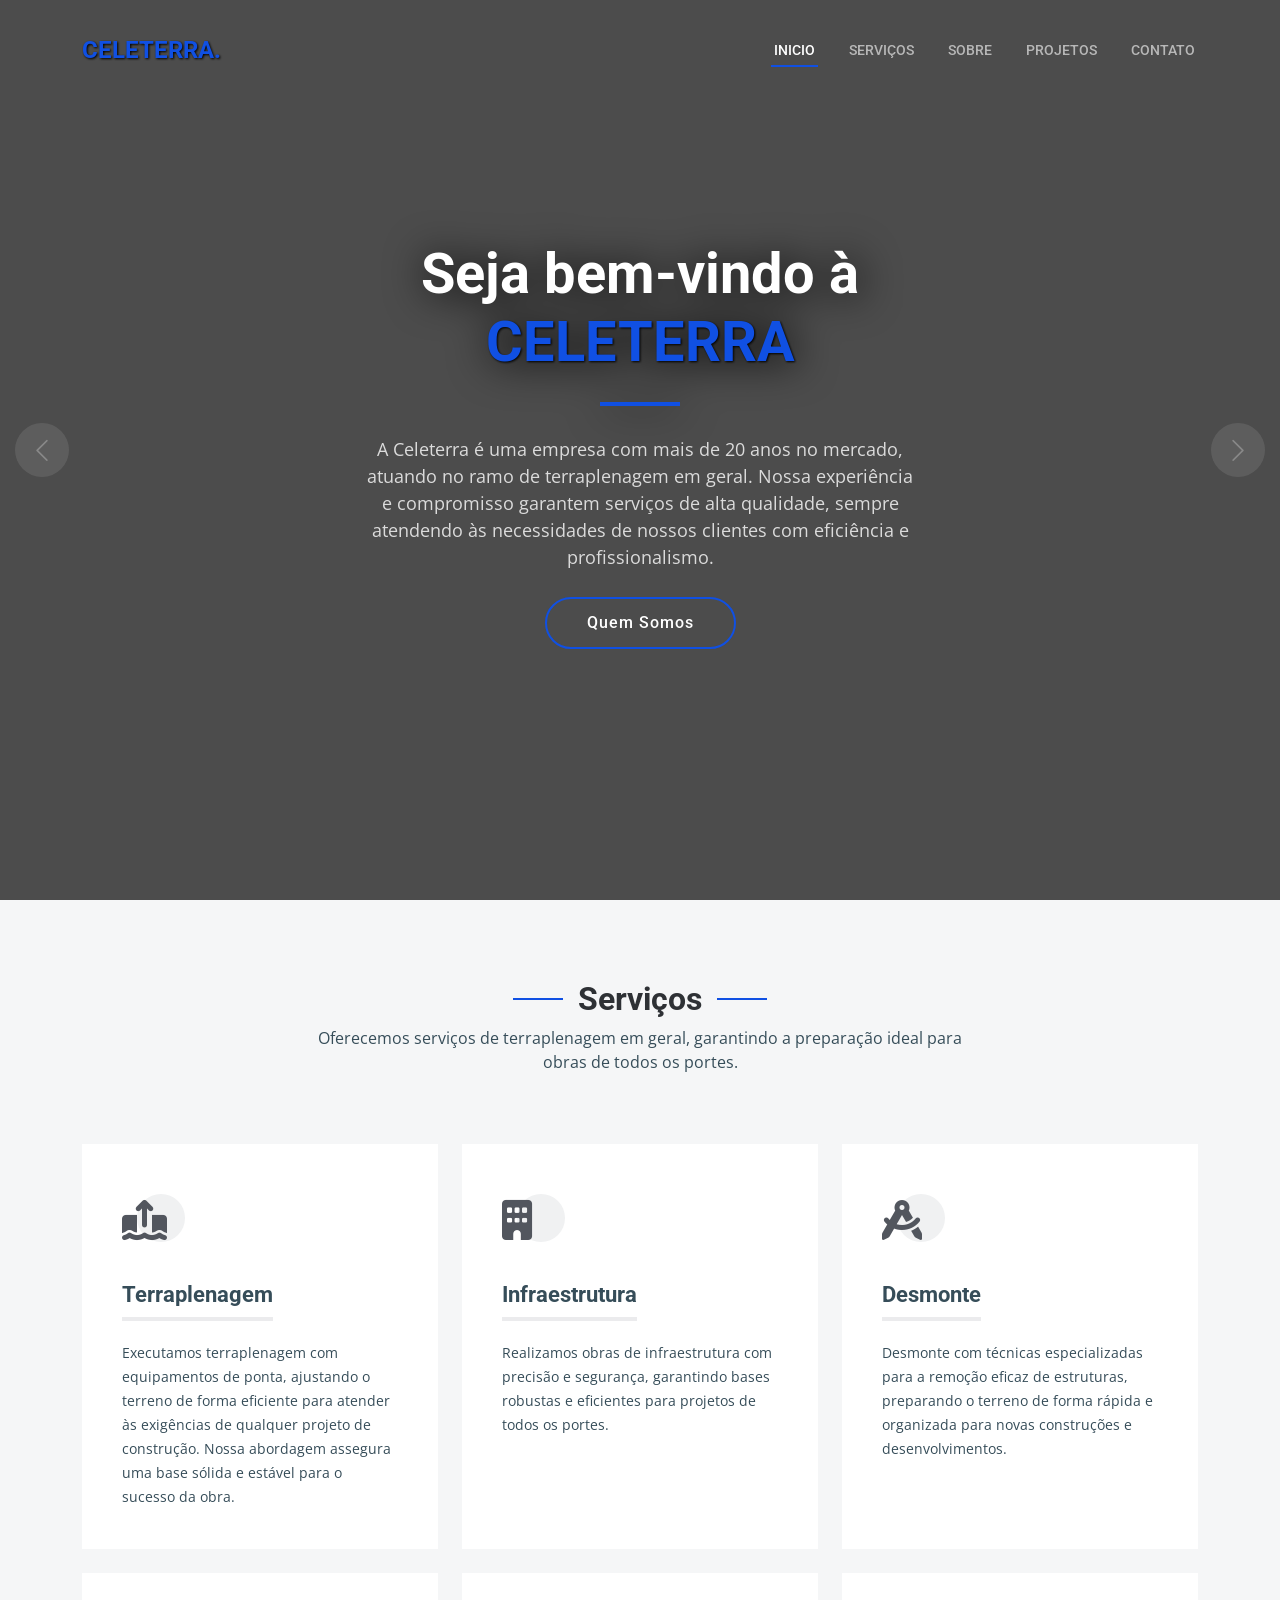
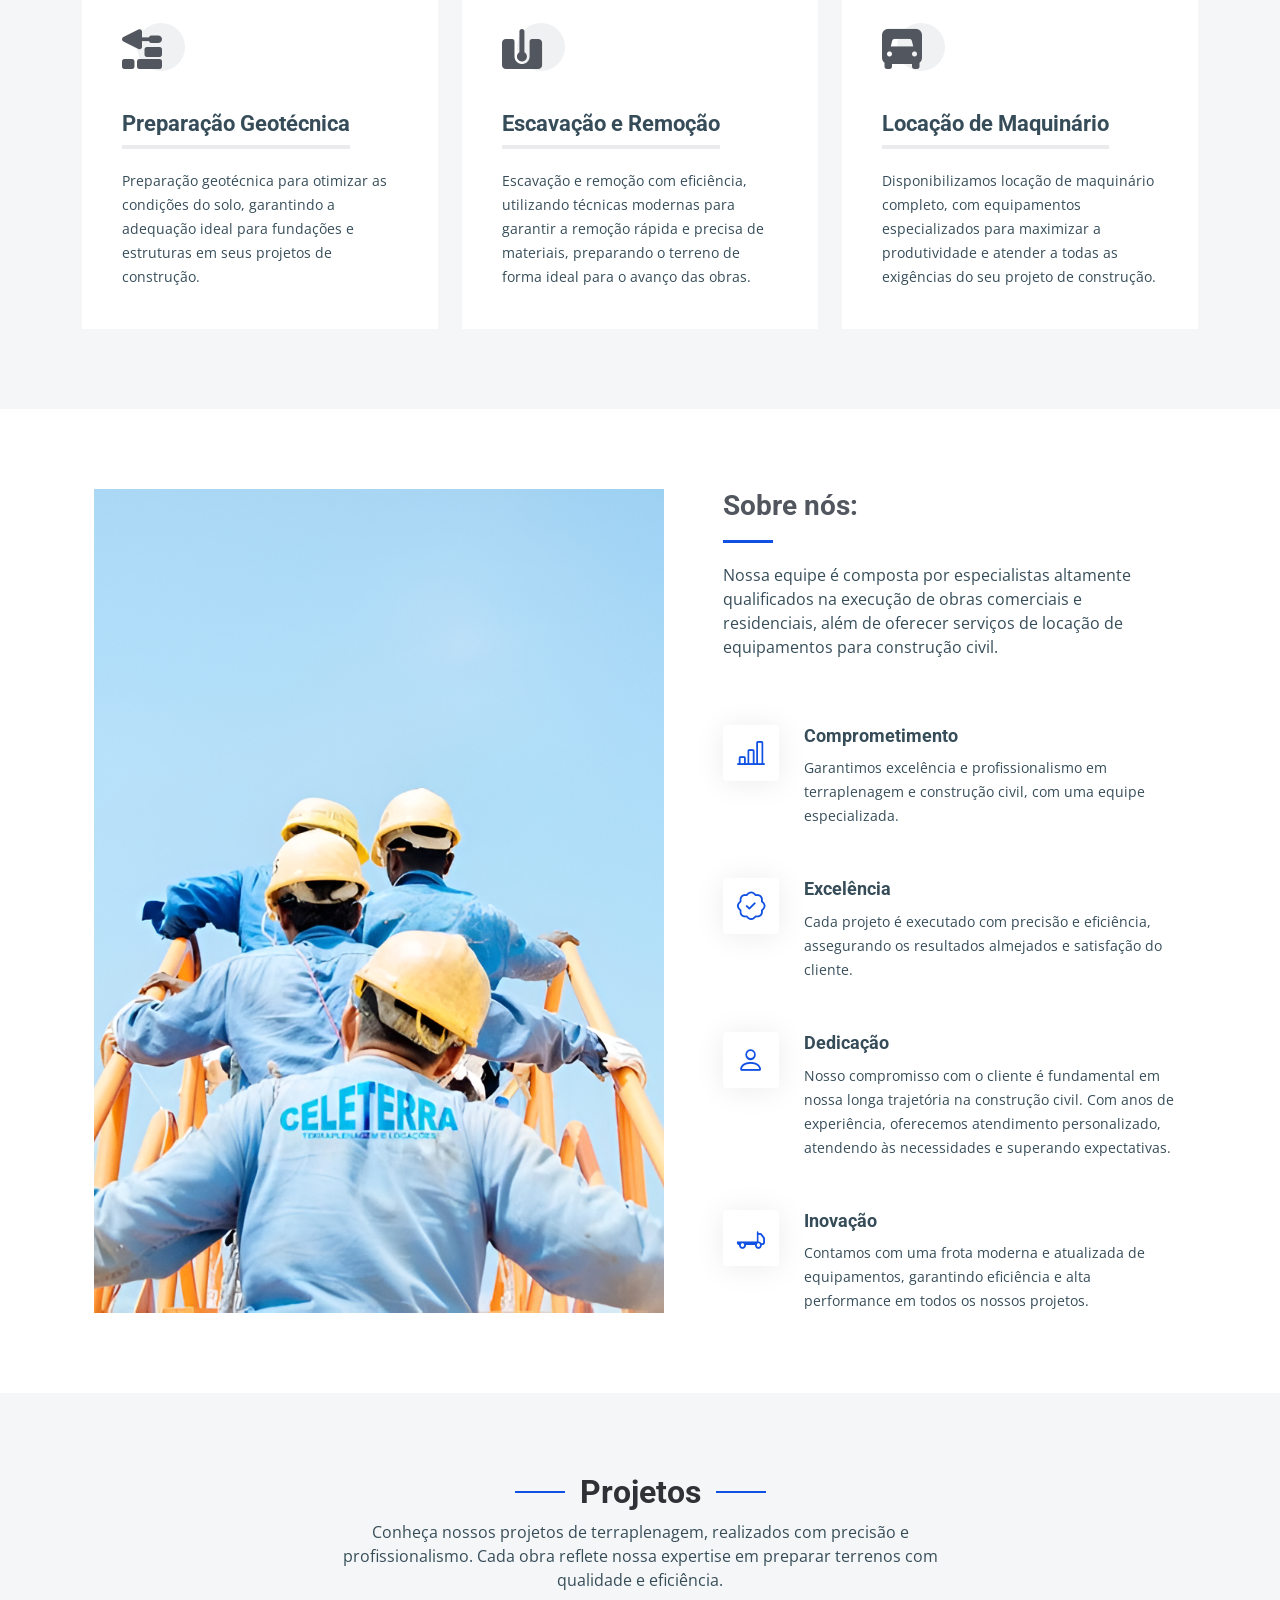
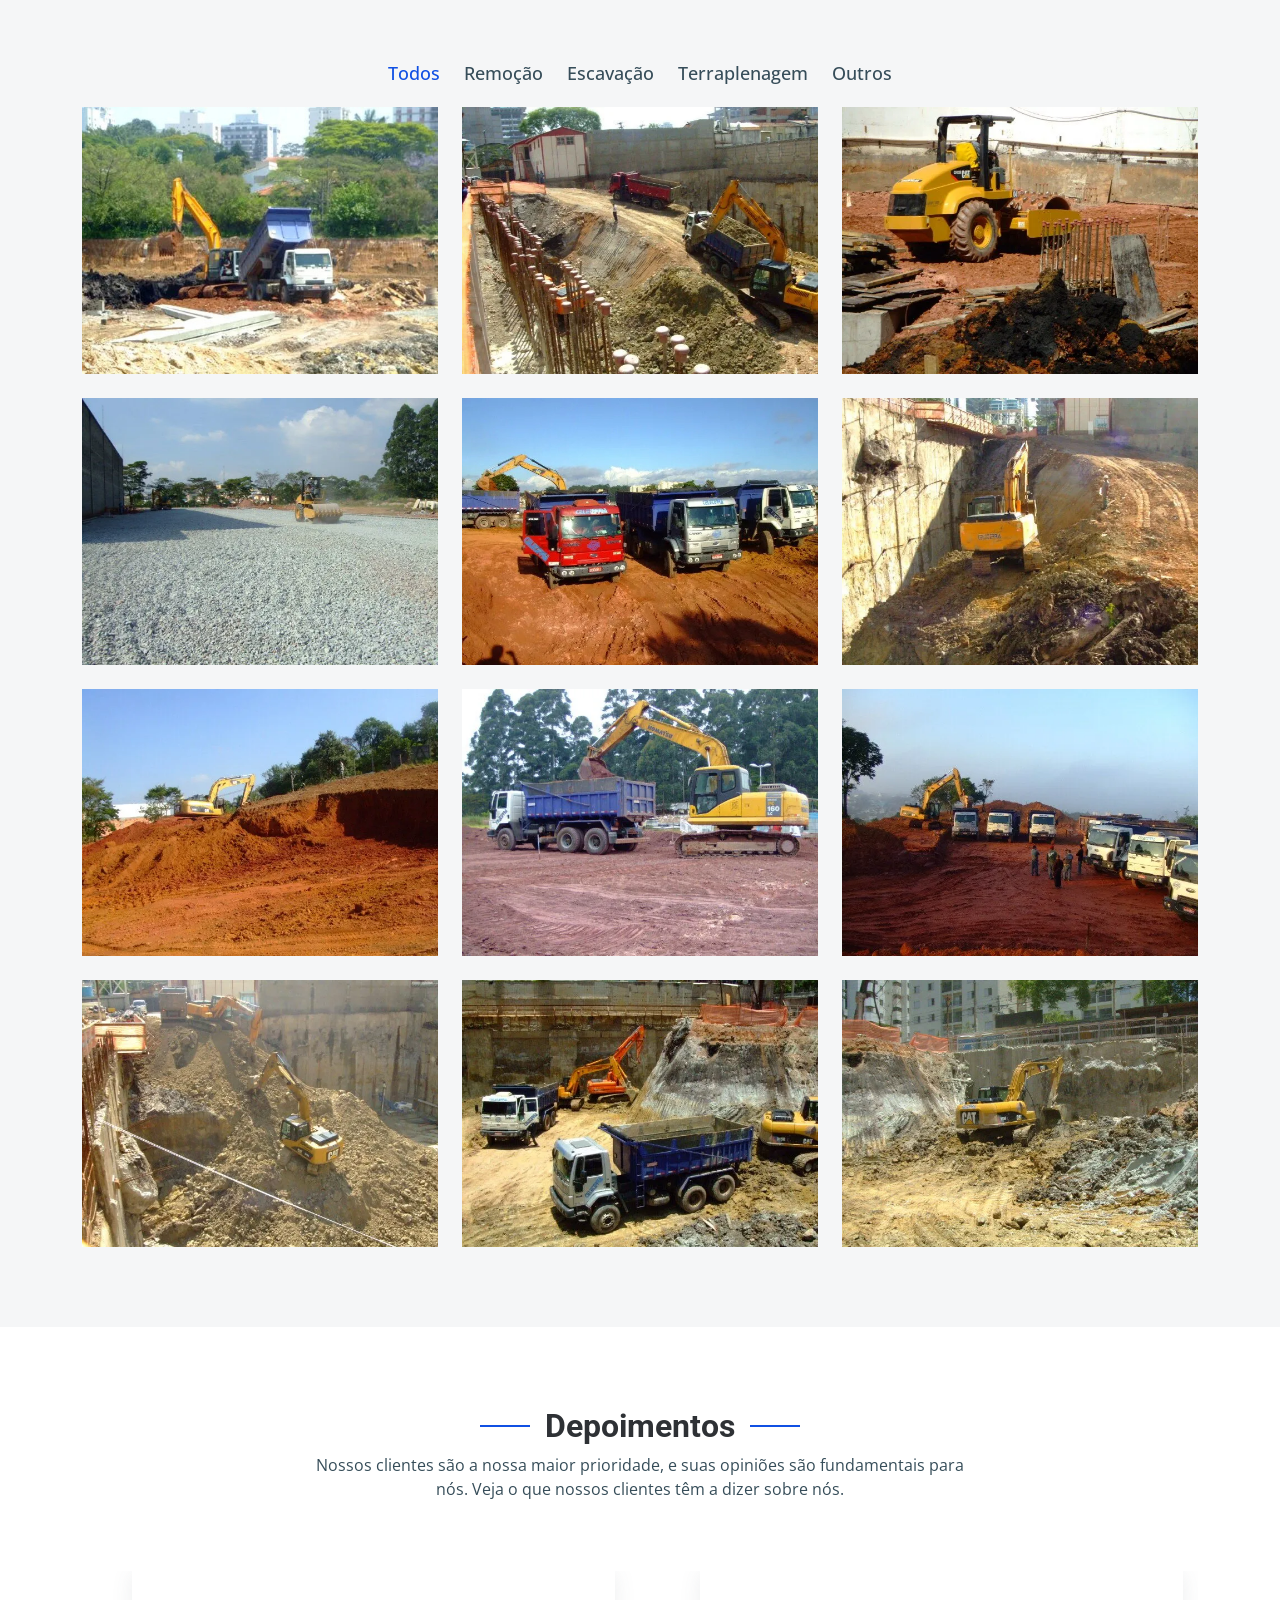
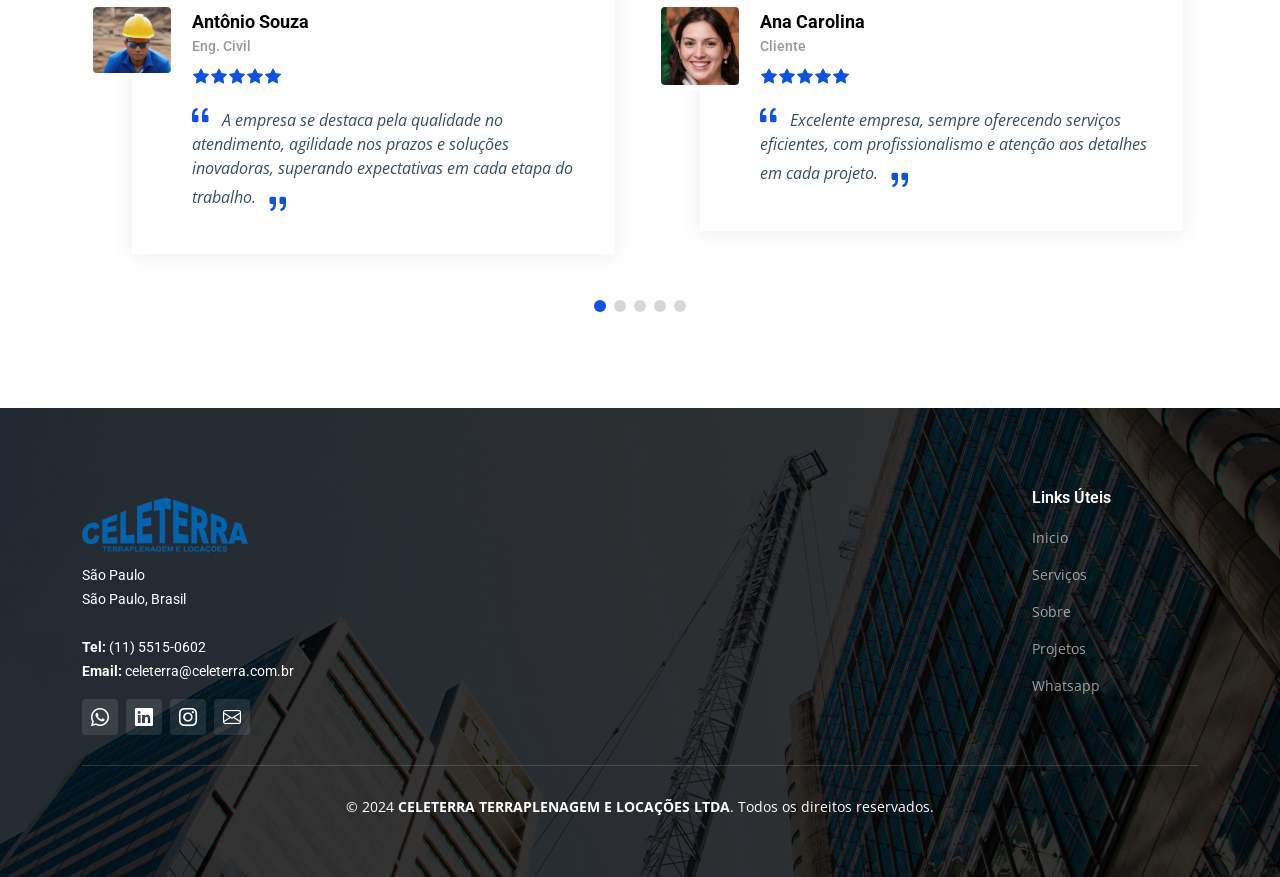
==== commit 8b3c5b4e: "Initial commit" ====
--- a/index.html
+++ b/index.html
@@ -1,818 +1,650 @@
-<!DOCTYPE html>
-<html lang="en">
-
-<head>
-  <meta charset="utf-8">
-  <meta content="width=device-width, initial-scale=1.0" name="viewport">
-
-  <title>Celeterra - Terraplenagem LTDA</title>
-  <meta content="" name="description">
-  <meta content="" name="keywords">
-
-  <!-- Favicons -->
-  <link href="./assets/img/favicon.jpeg" rel="icon">
-  <link href="./assets/img/favicon.jpeg" rel="apple-touch-icon">
-
-  <!-- Google Fonts -->
-  <link rel="preconnect" href="https://fonts.googleapis.com">
-  <link rel="preconnect" href="https://fonts.gstatic.com" crossorigin>
-  <link
-    href="https://fonts.googleapis.com/css2?family=Open+Sans:ital,wght@0,300;0,400;0,500;0,600;0,700;1,300;1,400;1,600;1,700&family=Roboto:ital,wght@0,300;0,400;0,500;0,600;0,700;1,300;1,400;1,500;1,600;1,700&family=Work+Sans:ital,wght@0,300;0,400;0,500;0,600;0,700;1,300;1,400;1,500;1,600;1,700&display=swap"
-    rel="stylesheet">
-
-  <!-- Vendor CSS Files -->
-  <link href="assets/vendor/bootstrap/css/bootstrap.min.css" rel="stylesheet">
-  <link href="assets/vendor/bootstrap-icons/bootstrap-icons.css" rel="stylesheet">
-  <link href="assets/vendor/fontawesome-free/css/all.min.css" rel="stylesheet">
-  <link href="assets/vendor/aos/aos.css" rel="stylesheet">
-  <link href="assets/vendor/glightbox/css/glightbox.min.css" rel="stylesheet">
-  <link href="assets/vendor/swiper/swiper-bundle.min.css" rel="stylesheet">
-
-  <!-- Template Main CSS File -->
-  <link href="assets/css/main.css" rel="stylesheet">
-
-  
-</head>
-
-<body>
-
-
-
-  <!-- ======= Header ======= -->
-  <header id="header" class="header d-flex align-items-center">
-    <div class="container-fluid container-xl d-flex align-items-center justify-content-between">
-
-      <a href="index.html" class="logo d-flex align-items-center">
-        <!-- Uncomment the line below if you also wish to use an image logo -->
-        <!-- <img src="assets/img/logo.png" alt=""> -->
-        <h1 class="celeterra-logo">CELETERRA LOGO</span></h1>
-      </a>
-
-      <i class="mobile-nav-toggle mobile-nav-show bi bi-list"></i>
-      <i class="mobile-nav-toggle mobile-nav-hide d-none bi bi-x"></i>
-      <nav id="navbar" class="navbar">
-        <ul>
-          <li><a href="index.html" class="active">Página Inicial</a></li>
-          <li><a href="about.html">Sobre</a></li>
-          <li><a href="projects.html">Projetos</a></li>
-          <li><a href="contact.html">Contato</a></li>
-        </ul>
-      </nav><!-- .navbar -->
-
-    </div>
-  </header><!-- End Header -->
-
-  <!-- ======= Hero Section ======= -->
-  <section id="hero" class="hero">
-
-    <div class="info d-flex align-items-center">
-      <div class="container">
-        <div class="row justify-content-center">
-          <div class="col-lg-6 text-center">
-            <h2 data-aos="fade-down">Celeterra <span>
-                <h2>Terraplanagem
-              </span></h2>
-            <p data-aos="fade-up">A Celeterra é uma empresa especializada em terraplenagem com mais de 20 anos de
-              experiência no mercado. Atua em São Paulo e toda a grande São Paulo, oferecendo serviços para obras
-              comerciais e residências, além de locação de equipamentos para construção civil.</p>
-            <p>Comprometida com a excelência, nossa empresa se especializa em fornecer
-              equipamentos e serviços de alta qualidade, garantindo que cada projeto seja executado com precisão e
-              eficiência.</p>
-            <a data-aos="fade-up" data-aos-delay="200" href="#get-started" class="btn-get-started">Saiba Mais</a>
-          </div>
-        </div>
-      </div>
-    </div>
-
-    <div id="hero-carousel" class="carousel slide" data-bs-ride="carousel" data-bs-interval="5000">
-
-      <div class="carousel-item active" style="background-image: url(assets/img/hero-carousel/hero-carousel-1.jpg)">
-      </div>
-      <div class="carousel-item" style="background-image: url(assets/img/hero-carousel/hero-carousel-2.jpg)"></div>
-      <div class="carousel-item" style="background-image: url(assets/img/hero-carousel/hero-carousel-3.jpg)"></div>
-      <div class="carousel-item" style="background-image: url(assets/img/hero-carousel/hero-carousel-4.jpg)"></div>
-      <div class="carousel-item" style="background-image: url(assets/img/hero-carousel/hero-carousel-5.jpg)"></div>
-
-      <a class="carousel-control-prev" href="#hero-carousel" role="button" data-bs-slide="prev">
-        <span class="carousel-control-prev-icon bi bi-chevron-left" aria-hidden="true"></span>
-      </a>
-
-      <a class="carousel-control-next" href="#hero-carousel" role="button" data-bs-slide="next">
-        <span class="carousel-control-next-icon bi bi-chevron-right" aria-hidden="true"></span>
-      </a>
-
-    </div>
-
-  </section><!-- End Hero Section -->
-
-  <main id="main">
-
-    <!-- ======= Get Started Section ======= -->
-    <section id="get-started" class="get-started section-bg">
-      <div class="container">
-
-        <div class="row justify-content-between gy-4">
-
-          <div class="col-lg-6 d-flex align-items-center" data-aos="fade-up">
-            <div class="content">
-              <h3>Bem Vindo</h3>
-              <p> A equipe da Celeterra é composta por profissionais qualificados e especializados, com amplo
-                conhecimento no ramo da terraplenagem. Os serviços oferecidos pela empresa incluem:</p>
-
-              <lo class="bi bi-check2-all"> <i>Terraplenagem: nivelamento e preparação do terreno para obras de
-                construção civil, como a construção de casas, prédios, estradas e rodovias.</i></lo>
-              </p>
-              <lo class="bi bi-check2-all"> <i>Escavação mecanizada: remoção de material do solo, como terra, areia e
-                pedra.</i></lo>
-              </p>
-              <lo class="bi bi-check2-all"><i> Aterro: preenchimento de um terreno com material, como terra, areia ou
-                pedra.</i></lo>
-              </p>
-              <lo class="bi bi-check2-all"><i> Limpeza: remoção de resíduos e entulho do terreno.</i></lo>
-              </p>
-              <lo class="bi bi-check2-all"><i> Nivelamento: ajuste da superfície do terreno para que esteja nivelada.</i>
-              </lo>
-              </p>
-              <lo class="bi bi-check2-all"><i> Compactação: compactação do solo para aumentar sua resistência.</i></lo>
-              </p>
-            </div>
-          </div>
-
-          <div class="col-lg-5" data-aos="fade">
-            <!-- ESPAÇO PARA A FOTO NO LUGAR DO FORMULARIO-->
-
-            <img src="./assets/img/celeterrajpg" alt="">
-          </div><!-- End Quote Form -->
-
-        </div>
-
-      </div>
-    </section><!-- End Get Started Section -->
-
-    <!-- ======= Constructions Section ======= -->
-    <section id="constructions" class="constructions">
-      <div class="container" data-aos="fade-up">
-
-        <div class="section-header">
-          <h2>Equipamentos</h2>
-          <p>A Celeterra se destaca na locação de equipamentos para a construção civil.</p>
-        </div>
-      </div>
-
-      <div class="row gy-4">
-
-        <div class="col-lg-6" data-aos="fade-up" data-aos-delay="100">
-          <div class="card-item">
-            <div class="row">
-              <div class="col-xl-5">
-                <div class="card-bg" style="background-image: url(assets/img/constructions-1.jpg);"></div>
-              </div>
-              <div class="col-xl-7 d-flex align-items-center">
-                <div class="card-body">
-                  <h4 class="card-title">Caminhões Basculante.</h4>
-                  <p>Sunt deserunt maiores voluptatem autem est rerum perferendis rerum blanditiis. Est laboriosam qui
-                    iste numquam laboriosam voluptatem architecto. Est laudantium sunt at quas aut hic. Eum
-                    dignissimos.</p>
-                </div>
-              </div>
-            </div>
-          </div>
-        </div><!-- End Card Item -->
-
-        <div class="col-lg-6" data-aos="fade-up" data-aos-delay="200">
-          <div class="card-item">
-            <div class="row">
-              <div class="col-xl-5">
-                <div class="card-bg" style="background-image: url(assets/img/constructions-2.jpg);"></div>
-              </div>
-              <div class="col-xl-7 d-flex align-items-center">
-                <div class="card-body">
-                  <h4 class="card-title">Mini Retroescavadeira</h4>
-                  <p>Aut est quidem doloremque voluptatem magnam quis excepturi vero quia. Eum eos doloremque
-                    architecto illo at beatae dolore. Fugiat suscipit et sint ratione dolores. Aut aliquid ea dolores
-                    libero nobis.</p>
-                </div>
-              </div>
-            </div>
-          </div>
-        </div><!-- End Card Item -->
-
-        <div class="col-lg-6" data-aos="fade-up" data-aos-delay="300">
-          <div class="card-item">
-            <div class="row">
-              <div class="col-xl-5">
-                <div class="card-bg" style="background-image: url(assets/img/constructions-3.jpg);"></div>
-              </div>
-              <div class="col-xl-7 d-flex align-items-center">
-                <div class="card-body">
-                  <h4 class="card-title">Escavadeiras Hidráulicas</h4>
-                  <p>Sunt deserunt maiores voluptatem autem est rerum perferendis rerum blanditiis. Est laboriosam qui
-                    iste numquam laboriosam voluptatem architecto. Est laudantium sunt at quas aut hic. Eum
-                    dignissimos.</p>
-                </div>
-              </div>
-            </div>
-          </div>
-        </div><!-- End Card Item -->
-
-        <div class="col-lg-6" data-aos="fade-up" data-aos-delay="400">
-          <div class="card-item">
-            <div class="row">
-              <div class="col-xl-5">
-                <div class="card-bg" style="background-image: url(assets/img/constructions-4.jpg);"></div>
-              </div>
-              <div class="col-xl-7 d-flex align-items-center">
-                <div class="card-body">
-                  <h4 class="card-title">Retro Escavadeiras</h4>
-                  <p>Sunt deserunt maiores voluptatem autem est rerum perferendis rerum blanditiis. Est laboriosam qui
-                    iste numquam laboriosam voluptatem architecto. Est laudantium sunt at quas aut hic. Eum
-                    dignissimos.</p>
-                </div>
-              </div>
-            </div>
-          </div>
-        </div><!-- End Card Item -->
-
-
-        <div class="col-lg-6" data-aos="fade-up" data-aos-delay="400">
-          <div class="card-item">
-            <div class="row">
-              <div class="col-xl-5">
-                <div class="card-bg" style="background-image: url(assets/img/constructions-4.jpg);"></div>
-              </div>
-              <div class="col-xl-7 d-flex align-items-center">
-                <div class="card-body">
-                  <h4 class="card-title">Rolo Compactador</h4>
-                  <p>Sunt deserunt maiores voluptatem autem est rerum perferendis rerum blanditiis. Est laboriosam qui
-                    iste numquam laboriosam voluptatem architecto. Est laudantium sunt at quas aut hic. Eum
-                    dignissimos.</p>
-                </div>
-              </div>
-            </div>
-          </div>
-        </div><!-- End Card Item -->
-
-
-
-        <div class="col-lg-6" data-aos="fade-up" data-aos-delay="400">
-          <div class="card-item">
-            <div class="row">
-              <div class="col-xl-5">
-                <div class="card-bg" style="background-image: url(assets/img/constructions-4.jpg);"></div>
-              </div>
-              <div class="col-xl-7 d-flex align-items-center">
-                <div class="card-body">
-                  <h4 class="card-title">Mini Escavadeiras</h4>
-                  <p>Dicta porro nobis. Velit cum in. Nesciunt dignissimos enim molestiae facilis numquam quae quaerat
-                    ipsam omnis. Neque debitis ipsum at architecto officia laboriosam odit. Ut sunt temporibus nulla
-                    culpa.</p>
-                </div>
-              </div>
-            </div>
-          </div>
-        </div><!-- End Card Item -->
-
-
-
-      </div>
-
-      </div>
-    </section><!-- End Constructions Section -->
-
-    <!-- ======= Services Section ======= -->
-    <section id="services" class="services section-bg">
-      <div class="container" data-aos="fade-up">
-
-        <div class="section-header">
-          <h2>Serviços</h2>
-          <p> Oferecemos soluções abrangentes, desde escavações e fundações até nivelamento de terrenos. Conte com nossa
-            experiência e qualidade.</p>
-        </div>
-        <div class="row gy-4">
-        </div><!-- End Service Item -->
-      </div>
-      </div>
-    </section><!-- End Services Section -->
-
-    <!-- ======= Features Section ======= -->
-    <section id="features" class="features section-bg">
-      <div class="container" data-aos="fade-up">
-
-        <ul class="nav nav-tabs row  g-2 d-flex">
-
-          <li class="nav-item col-3">
-            <a class="nav-link active show" data-bs-toggle="tab" data-bs-target="#tab-1">
-              <h4>Locação</h4>
-            </a>
-          </li><!-- End tab nav item -->
-
-          <li class="nav-item col-3">
-            <a class="nav-link" data-bs-toggle="tab" data-bs-target="#tab-2">
-              <h4>Terraplenagem</h4>
-            </a><!-- End tab nav item -->
-
-          <li class="nav-item col-3">
-            <a class="nav-link" data-bs-toggle="tab" data-bs-target="#tab-3">
-              <h4>Preparo</h4>
-            </a>
-          </li><!-- End tab nav item -->
-
-          <li class="nav-item col-3">
-            <a class="nav-link" data-bs-toggle="tab" data-bs-target="#tab-4">
-              <h4>Escavação</h4>
-            </a>
-          </li><!-- End tab nav item -->
-
-        </ul>
-
-        <div class="tab-content">
-
-          <div class="tab-pane active show" id="tab-1">
-            <div class="row">
-              <div class="col-lg-6 order-2 order-lg-1 mt-3 mt-lg-0 d-flex flex-column justify-content-center"
-                data-aos="fade-up" data-aos-delay="100">
-                <h3>Locação de Equipamentos</h3>
-                <p class="fst-italic">
-                  Oferecemos uma ampla variedade de máquinas para construção civil e terraplanagem.
-                </p>
-                <ul>
-                  <li><i class="bi bi-check2-all"></i> Locação segura</li>
-                  <li><i class="bi bi-check2-all"></i> Profissionais qualificados.</li>
-                  <li><i class="bi bi-check2-all"></i> Equipamentos revisados e certificados.</li>
-                </ul>
-              </div>
-              <div class="col-lg-6 order-1 order-lg-2 text-center" data-aos="fade-up" data-aos-delay="200">
-                <img src="assets/img/features-1.jpg" alt="" class="img-fluid">
-              </div>
-            </div>
-          </div><!-- End tab content item -->
-
-          <div class="tab-pane" id="tab-2">
-            <div class="row">
-              <div class="col-lg-6 order-2 order-lg-1 mt-3 mt-lg-0 d-flex flex-column justify-content-center">
-                <h3>Terraplanagem </h3>
-                <p class="fst-italic">
-                  Processo de nivelar e preparar um terreno para construção.
-                  Garantindo que o terreno esteja qualificado para suportar o projeto.
-                </p>
-                <ul>
-                  <li><i class="bi bi-check2-all"></i> Recebemos projetos por e-mail.</li>
-                  <li><i class="bi bi-check2-all"></i> ontamos com Engenheiro.</li>
-                  <li><i class="bi bi-check2-all"></i> Orçamento de acordo com a necessidade do serviço.</li>
-                </ul>
-              </div>
-              <div class="col-lg-6 order-1 order-lg-2 text-center">
-                <img src="assets/img/features-2.jpg" alt="" class="img-fluid">
-              </div>
-            </div>
-          </div><!-- End tab content item -->
-
-          <div class="tab-pane" id="tab-3">
-            <div class="row">
-              <div class="col-lg-6 order-2 order-lg-1 mt-3 mt-lg-0 d-flex flex-column justify-content-center">
-                <h3>Prepado do Terreno</h3>
-                <p class="fst-italic">
-                  Preparar o terreno por meio de terraplanagem envolve uma série de etapas e preparos para garantir que
-                  a área esteja adequadamente condicionada para construção
-                </p>
-                <ul>
-                  <li><i class="bi bi-check2-all"></i> Retirada de terra de subsolo ou entulho.</li>
-                  <li><i class="bi bi-check2-all"></i> Compactação e limpeza do terreno.</li>
-                  <li><i class="bi bi-check2-all"></i> Nivelamento.</li>
-                </ul>
-              </div>
-              <div class="col-lg-6 order-1 order-lg-2 text-center">
-                <img src="assets/img/features-3.jpg" alt="" class="img-fluid">
-              </div>
-            </div>
-          </div><!-- End tab content item -->
-
-          <div class="tab-pane" id="tab-4">
-            <div class="row">
-              <div class="col-lg-6 order-2 order-lg-1 mt-3 mt-lg-0 d-flex flex-column justify-content-center">
-                <h3>Escavação</h3>
-                <p class="fst-italic">
-                  Realizamos escavações para remover camadas indesejadas de solo e criar a profundidade necessária para
-                  a construção.
-                </p>
-                <ul>
-                  <li><i class="bi bi-check2-all"></i> Aterro.</li>
-                  <li><i class="bi bi-check2-all"></i> Fundações.</li>
-                  <li><i class="bi bi-check2-all"></i> Desaterro.</li>
-                </ul>
-              </div>
-              <div class="col-lg-6 order-1 order-lg-2 text-center">
-                <img src="assets/img/features-4.jpg" alt="" class="img-fluid">
-              </div>
-            </div>
-          </div><!-- End tab content item -->
-
-        </div>
-
-      </div>
-    </section><!-- End Features Section -->
-
-    <!-- ======= Our Projects Section ======= -->
-    <section id="projects" class="projects">
-      <div class="container" data-aos="fade-up">
-
-        <div class="section-header">
-          <h2>Projetos</h2>
-          <p>O poder da transformação em cada movimento de terra.</p>
-        </div>
-
-        <div class="portfolio-isotope" data-portfolio-filter="*" data-portfolio-layout="masonry"
-          data-portfolio-sort="original-order">
-
-          <ul class="portfolio-flters" data-aos="fade-up" data-aos-delay="100">
-            <li data-filter="*" class="filter-active">All</li>
-            <li data-filter=".filter-remodeling">Remodeling</li>
-            <li data-filter=".filter-construction">Construction</li>
-            <li data-filter=".filter-repairs">Repairs</li>
-            <li data-filter=".filter-design">Design</li>
-          </ul><!-- End Projects Filters -->
-
-          <div class="row gy-4 portfolio-container" data-aos="fade-up" data-aos-delay="200">
-
-            <div class="col-lg-4 col-md-6 portfolio-item filter-remodeling">
-              <div class="portfolio-content h-100">
-                <img src="assets/img/projects/remodeling-1.jpg" class="img-fluid" alt="">
-                <div class="portfolio-info">
-                  <h4>Remodeling 1</h4>
-                  <p>Lorem ipsum, dolor sit amet consectetur</p>
-                  <a href="assets/img/projects/remodeling-1.jpg" title="Remodeling 1"
-                    data-gallery="portfolio-gallery-remodeling" class="glightbox preview-link"><i
-                      class="bi bi-zoom-in"></i></a>
-                  <a href="project-details.html" title="More Details" class="details-link"><i
-                      class="bi bi-link-45deg"></i></a>
-                </div>
-              </div>
-            </div><!-- End Projects Item -->
-
-            <div class="col-lg-4 col-md-6 portfolio-item filter-construction">
-              <div class="portfolio-content h-100">
-                <img src="assets/img/projects/construction-1.jpg" class="img-fluid" alt="">
-                <div class="portfolio-info">
-                  <h4>Construction 1</h4>
-                  <p>Lorem ipsum, dolor sit amet consectetur</p>
-                  <a href="assets/img/projects/construction-1.jpg" title="Construction 1"
-                    data-gallery="portfolio-gallery-construction" class="glightbox preview-link"><i
-                      class="bi bi-zoom-in"></i></a>
-                  <a href="project-details.html" title="More Details" class="details-link"><i
-                      class="bi bi-link-45deg"></i></a>
-                </div>
-              </div>
-            </div><!-- End Projects Item -->
-
-            <div class="col-lg-4 col-md-6 portfolio-item filter-repairs">
-              <div class="portfolio-content h-100">
-                <img src="assets/img/projects/repairs-1.jpg" class="img-fluid" alt="">
-                <div class="portfolio-info">
-                  <h4>Repairs 1</h4>
-                  <p>Lorem ipsum, dolor sit amet consectetur</p>
-                  <a href="assets/img/projects/repairs-1.jpg" title="Repairs 1" data-gallery="portfolio-gallery-repairs"
-                    class="glightbox preview-link"><i class="bi bi-zoom-in"></i></a>
-                  <a href="project-details.html" title="More Details" class="details-link"><i
-                      class="bi bi-link-45deg"></i></a>
-                </div>
-              </div>
-            </div><!-- End Projects Item -->
-
-            <div class="col-lg-4 col-md-6 portfolio-item filter-design">
-              <div class="portfolio-content h-100">
-                <img src="assets/img/projects/design-1.jpg" class="img-fluid" alt="">
-                <div class="portfolio-info">
-                  <h4>Design 1</h4>
-                  <p>Lorem ipsum, dolor sit amet consectetur</p>
-                  <a href="assets/img/projects/design-1.jpg" title="Repairs 1" data-gallery="portfolio-gallery-book"
-                    class="glightbox preview-link"><i class="bi bi-zoom-in"></i></a>
-                  <a href="project-details.html" title="More Details" class="details-link"><i
-                      class="bi bi-link-45deg"></i></a>
-                </div>
-              </div>
-            </div><!-- End Projects Item -->
-
-            <div class="col-lg-4 col-md-6 portfolio-item filter-remodeling">
-              <div class="portfolio-content h-100">
-                <img src="assets/img/projects/remodeling-2.jpg" class="img-fluid" alt="">
-                <div class="portfolio-info">
-                  <h4>Remodeling 2</h4>
-                  <p>Lorem ipsum, dolor sit amet consectetur</p>
-                  <a href="assets/img/projects/remodeling-2.jpg" title="Remodeling 2"
-                    data-gallery="portfolio-gallery-remodeling" class="glightbox preview-link"><i
-                      class="bi bi-zoom-in"></i></a>
-                  <a href="project-details.html" title="More Details" class="details-link"><i
-                      class="bi bi-link-45deg"></i></a>
-                </div>
-              </div>
-            </div><!-- End Projects Item -->
-
-            <div class="col-lg-4 col-md-6 portfolio-item filter-construction">
-              <div class="portfolio-content h-100">
-                <img src="assets/img/projects/construction-2.jpg" class="img-fluid" alt="">
-                <div class="portfolio-info">
-                  <h4>Construction 2</h4>
-                  <p>Lorem ipsum, dolor sit amet consectetur</p>
-                  <a href="assets/img/projects/construction-2.jpg" title="Construction 2"
-                    data-gallery="portfolio-gallery-construction" class="glightbox preview-link"><i
-                      class="bi bi-zoom-in"></i></a>
-                  <a href="project-details.html" title="More Details" class="details-link"><i
-                      class="bi bi-link-45deg"></i></a>
-                </div>
-              </div>
-            </div><!-- End Projects Item -->
-
-            <div class="col-lg-4 col-md-6 portfolio-item filter-repairs">
-              <div class="portfolio-content h-100">
-                <img src="assets/img/projects/repairs-2.jpg" class="img-fluid" alt="">
-                <div class="portfolio-info">
-                  <h4>Repairs 2</h4>
-                  <p>Lorem ipsum, dolor sit amet consectetur</p>
-                  <a href="assets/img/projects/repairs-2.jpg" title="Repairs 2" data-gallery="portfolio-gallery-repairs"
-                    class="glightbox preview-link"><i class="bi bi-zoom-in"></i></a>
-                  <a href="project-details.html" title="More Details" class="details-link"><i
-                      class="bi bi-link-45deg"></i></a>
-                </div>
-              </div>
-            </div><!-- End Projects Item -->
-
-            <div class="col-lg-4 col-md-6 portfolio-item filter-design">
-              <div class="portfolio-content h-100">
-                <img src="assets/img/projects/design-2.jpg" class="img-fluid" alt="">
-                <div class="portfolio-info">
-                  <h4>Design 2</h4>
-                  <p>Lorem ipsum, dolor sit amet consectetur</p>
-                  <a href="assets/img/projects/design-2.jpg" title="Repairs 2" data-gallery="portfolio-gallery-book"
-                    class="glightbox preview-link"><i class="bi bi-zoom-in"></i></a>
-                  <a href="project-details.html" title="More Details" class="details-link"><i
-                      class="bi bi-link-45deg"></i></a>
-                </div>
-              </div>
-            </div><!-- End Projects Item -->
-
-            <div class="col-lg-4 col-md-6 portfolio-item filter-remodeling">
-              <div class="portfolio-content h-100">
-                <img src="assets/img/projects/remodeling-3.jpg" class="img-fluid" alt="">
-                <div class="portfolio-info">
-                  <h4>Remodeling 3</h4>
-                  <p>Lorem ipsum, dolor sit amet consectetur</p>
-                  <a href="assets/img/projects/remodeling-3.jpg" title="Remodeling 3"
-                    data-gallery="portfolio-gallery-remodeling" class="glightbox preview-link"><i
-                      class="bi bi-zoom-in"></i></a>
-                  <a href="project-details.html" title="More Details" class="details-link"><i
-                      class="bi bi-link-45deg"></i></a>
-                </div>
-              </div>
-            </div><!-- End Projects Item -->
-
-            <div class="col-lg-4 col-md-6 portfolio-item filter-construction">
-              <div class="portfolio-content h-100">
-                <img src="assets/img/projects/construction-3.jpg" class="img-fluid" alt="">
-                <div class="portfolio-info">
-                  <h4>Construction 3</h4>
-                  <p>Lorem ipsum, dolor sit amet consectetur</p>
-                  <a href="assets/img/projects/construction-3.jpg" title="Construction 3"
-                    data-gallery="portfolio-gallery-construction" class="glightbox preview-link"><i
-                      class="bi bi-zoom-in"></i></a>
-                  <a href="project-details.html" title="More Details" class="details-link"><i
-                      class="bi bi-link-45deg"></i></a>
-                </div>
-              </div>
-            </div><!-- End Projects Item -->
-
-            <div class="col-lg-4 col-md-6 portfolio-item filter-repairs">
-              <div class="portfolio-content h-100">
-                <img src="assets/img/projects/repairs-3.jpg" class="img-fluid" alt="">
-                <div class="portfolio-info">
-                  <h4>Repairs 3</h4>
-                  <p>Lorem ipsum, dolor sit amet consectetur</p>
-                  <a href="assets/img/projects/repairs-3.jpg" title="Repairs 2" data-gallery="portfolio-gallery-repairs"
-                    class="glightbox preview-link"><i class="bi bi-zoom-in"></i></a>
-                  <a href="project-details.html" title="More Details" class="details-link"><i
-                      class="bi bi-link-45deg"></i></a>
-                </div>
-              </div>
-            </div><!-- End Projects Item -->
-
-            <div class="col-lg-4 col-md-6 portfolio-item filter-design">
-              <div class="portfolio-content h-100">
-                <img src="assets/img/projects/design-3.jpg" class="img-fluid" alt="">
-                <div class="portfolio-info">
-                  <h4>Design 3</h4>
-                  <p>Lorem ipsum, dolor sit amet consectetur</p>
-                  <a href="assets/img/projects/design-3.jpg" title="Repairs 3" data-gallery="portfolio-gallery-book"
-                    class="glightbox preview-link"><i class="bi bi-zoom-in"></i></a>
-                  <a href="project-details.html" title="More Details" class="details-link"><i
-                      class="bi bi-link-45deg"></i></a>
-                </div>
-              </div>
-            </div><!-- End Projects Item -->
-
-          </div><!-- End Projects Container -->
-
-        </div>
-
-      </div>
-    </section><!-- End Our Projects Section -->
-
-    <!-- ======= Testimonials Section ======= -->
-    <section id="testimonials" class="testimonials section-bg">
-      <div class="container" data-aos="fade-up">
-
-        <div class="section-header">
-          <h2>Clientes</h2>
-          <p>Quam sed id excepturi ccusantium dolorem ut quis dolores nisi llum nostrum enim velit qui ut et autem uia
-            reprehenderit sunt deleniti</p>
-        </div>
-
-        <div class="slides-2 swiper">
-          <div class="swiper-wrapper">
-
-            <div class="swiper-slide">
-              <div class="testimonial-wrap">
-                <div class="testimonial-item">
-                  <img src="assets/img/testimonials/testimonials-1.jpg" class="testimonial-img" alt="">
-                  <h3>Saul Goodman</h3>
-                  <h4>Ceo &amp; Founder</h4>
-                  <div class="stars">
-                    <i class="bi bi-star-fill"></i><i class="bi bi-star-fill"></i><i class="bi bi-star-fill"></i><i
-                      class="bi bi-star-fill"></i><i class="bi bi-star-fill"></i>
-                  </div>
-                  <p>
-                    <i class="bi bi-quote quote-icon-left"></i>
-                    Proin iaculis purus consequat sem cure digni ssim donec porttitora entum suscipit rhoncus.
-                    Accusantium quam, ultricies eget id, aliquam eget nibh et. Maecen aliquam, risus at semper.
-                    <i class="bi bi-quote quote-icon-right"></i>
-                  </p>
-                </div>
-              </div>
-            </div><!-- End testimonial item -->
-
-            <div class="swiper-slide">
-              <div class="testimonial-wrap">
-                <div class="testimonial-item">
-                  <img src="assets/img/testimonials/testimonials-2.jpg" class="testimonial-img" alt="">
-                  <h3>Sara Wilsson</h3>
-                  <h4>Designer</h4>
-                  <div class="stars">
-                    <i class="bi bi-star-fill"></i><i class="bi bi-star-fill"></i><i class="bi bi-star-fill"></i><i
-                      class="bi bi-star-fill"></i><i class="bi bi-star-fill"></i>
-                  </div>
-                  <p>
-                    <i class="bi bi-quote quote-icon-left"></i>
-                    Export tempor illum tamen malis malis eram quae irure esse labore quem cillum quid cillum eram malis
-                    quorum velit fore eram velit sunt aliqua noster fugiat irure amet legam anim culpa.
-                    <i class="bi bi-quote quote-icon-right"></i>
-                  </p>
-                </div>
-              </div>
-            </div><!-- End testimonial item -->
-
-            <div class="swiper-slide">
-              <div class="testimonial-wrap">
-                <div class="testimonial-item">
-                  <img src="assets/img/testimonials/testimonials-3.jpg" class="testimonial-img" alt="">
-                  <h3>Jena Karlis</h3>
-                  <h4>Store Owner</h4>
-                  <div class="stars">
-                    <i class="bi bi-star-fill"></i><i class="bi bi-star-fill"></i><i class="bi bi-star-fill"></i><i
-                      class="bi bi-star-fill"></i><i class="bi bi-star-fill"></i>
-                  </div>
-                  <p>
-                    <i class="bi bi-quote quote-icon-left"></i>
-                    Enim nisi quem export duis labore cillum quae magna enim sint quorum nulla quem veniam duis minim
-                    tempor labore quem eram duis noster aute amet eram fore quis sint minim.
-                    <i class="bi bi-quote quote-icon-right"></i>
-                  </p>
-                </div>
-              </div>
-            </div><!-- End testimonial item -->
-
-            <div class="swiper-slide">
-              <div class="testimonial-wrap">
-                <div class="testimonial-item">
-                  <img src="assets/img/testimonials/testimonials-4.jpg" class="testimonial-img" alt="">
-                  <h3>Matt Brandon</h3>
-                  <h4>Freelancer</h4>
-                  <div class="stars">
-                    <i class="bi bi-star-fill"></i><i class="bi bi-star-fill"></i><i class="bi bi-star-fill"></i><i
-                      class="bi bi-star-fill"></i><i class="bi bi-star-fill"></i>
-                  </div>
-                  <p>
-                    <i class="bi bi-quote quote-icon-left"></i>
-                    Fugiat enim eram quae cillum dolore dolor amet nulla culpa multos export minim fugiat minim velit
-                    minim dolor enim duis veniam ipsum anim magna sunt elit fore quem dolore labore illum veniam.
-                    <i class="bi bi-quote quote-icon-right"></i>
-                  </p>
-                </div>
-              </div>
-            </div><!-- End testimonial item -->
-
-            <div class="swiper-slide">
-              <div class="testimonial-wrap">
-                <div class="testimonial-item">
-                  <img src="assets/img/testimonials/testimonials-5.jpg" class="testimonial-img" alt="">
-                  <h3>John Larson</h3>
-                  <h4>Entrepreneur</h4>
-                  <div class="stars">
-                    <i class="bi bi-star-fill"></i><i class="bi bi-star-fill"></i><i class="bi bi-star-fill"></i><i
-                      class="bi bi-star-fill"></i><i class="bi bi-star-fill"></i>
-                  </div>
-                  <p>
-                    <i class="bi bi-quote quote-icon-left"></i>
-                    Quis quorum aliqua sint quem legam fore sunt eram irure aliqua veniam tempor noster veniam enim
-                    culpa labore duis sunt culpa nulla illum cillum fugiat legam esse veniam culpa fore nisi cillum
-                    quid.
-                    <i class="bi bi-quote quote-icon-right"></i>
-                  </p>
-                </div>
-              </div>
-            </div><!-- End testimonial item -->
-
-          </div>
-          <div class="swiper-pagination"></div>
-        </div>
-
-      </div>
-    </section><!-- End Testimonials Section -->
-
-    <!-- ======= Recent Blog Posts Section ======= -->
-    <section id="recent-blog-posts" class="recent-blog-posts">
-      <div class="container" data-aos="fade-up"">
-
-    
-    
-
-
-  </main><!-- End #main -->
-
-  <!-- ======= Footer ======= -->
-  <footer id=" footer" class="footer">
-
-        <div class="footer-content position-relative">
-          <div class="container">
-            <div class="row">
-
-              <div class="col-lg-4 col-md-6">
-                <div class="footer-info">
-                  <h3>LOGO CELETERRA</h3>
-                  <p>
-                    A108 Adam Street <br>
-                    NY 535022, USA<br><br>
-                    <strong>Phone:</strong> +1 5589 55488 55<br>
-                    <strong>Email:</strong> info@example.com<br>
-                  </p>
-                  <div class="social-links d-flex mt-3">
-                    <a href="#" class="d-flex align-items-center justify-content-center"><i
-                        class="bi bi-twitter"></i></a>
-                    <a href="#" class="d-flex align-items-center justify-content-center"><i
-                        class="bi bi-facebook"></i></a>
-                    <a href="#" class="d-flex align-items-center justify-content-center"><i
-                        class="bi bi-instagram"></i></a>
-                    <a href="#" class="d-flex align-items-center justify-content-center"><i
-                        class="bi bi-linkedin"></i></a>
-                  </div>
-                </div>
-              </div><!-- End footer info column-->
-            </div>
-          </div>
-        </div>
-
-        <div class="footer-legal text-center position-relative">
-          <div class="container">
-            <div class="copyright">
-              &copy; Copyright <strong><span>Celeterra Terraplanagem e Locações</span></strong>. Todos os Direitos
-              Reservados.
-            </div>
-            </footer>
-            <!-- End Footer -->
-
-            <a href="#" class="scroll-top d-flex align-items-center justify-content-center"><i
-                class="bi bi-arrow-up-short"></i></a>
-
-            <div id="preloader"></div>
-
-            <!-- Vendor JS Files -->
-            <script src="assets/vendor/bootstrap/js/bootstrap.bundle.min.js"></script>
-            <script src="assets/vendor/aos/aos.js"></script>
-            <script src="assets/vendor/glightbox/js/glightbox.min.js"></script>
-            <script src="assets/vendor/isotope-layout/isotope.pkgd.min.js"></script>
-            <script src="assets/vendor/swiper/swiper-bundle.min.js"></script>
-            <script src="assets/vendor/purecounter/purecounter_vanilla.js"></script>
-            <script src="assets/vendor/php-email-form/validate.js"></script>
-
-            <!-- Template Main JS File -->
-            <script src="assets/js/main.js"></script>
-
-            <!--ICONE WHATSAPP-->
-        
-            <div class="barra-lateral">
-              <a href="https://wa.me/[NÚMERO DO WHATSAPP]">
-                <img src="./assets/img/whatsapp.gif" alt="WhatsApp" class="icone-whatsapp">
-              </a>
-            </div>
-
-
-</body>
-
+<!DOCTYPE html>
+<html lang="en">
+
+<head>
+  <meta charset="utf-8">
+  <meta content="width=device-width, initial-scale=1.0" name="viewport">
+
+  <title>Celeterra Terraplenagem LTDA</title>
+  <meta content="" name="description">
+  <meta content="" name="keywords">
+
+  <!-- Favicons -->
+  <link href="/assets/img/favicon-32x32.png" rel="icon">
+  <link href="assets/img/apple-touch-icon.png" rel="apple-touch-icon">
+
+  <!-- Google Fonts -->
+  <link rel="preconnect" href="https://fonts.googleapis.com">
+  <link rel="preconnect" href="https://fonts.gstatic.com" crossorigin>
+  <link
+    href="https://fonts.googleapis.com/css2?family=Open+Sans:ital,wght@0,300;0,400;0,500;0,600;0,700;1,300;1,400;1,600;1,700&family=Roboto:ital,wght@0,300;0,400;0,500;0,600;0,700;1,300;1,400;1,500;1,600;1,700&family=Work+Sans:ital,wght@0,300;0,400;0,500;0,600;0,700;1,300;1,400;1,500;1,600;1,700&display=swap"
+    rel="stylesheet">
+
+  <!-- Vendor CSS Files -->
+  <link href="assets/vendor/bootstrap/css/bootstrap.min.css" rel="stylesheet">
+  <link href="assets/vendor/bootstrap-icons/bootstrap-icons.css" rel="stylesheet">
+  <link href="assets/vendor/fontawesome-free/css/all.min.css" rel="stylesheet">
+  <link href="assets/vendor/aos/aos.css" rel="stylesheet">
+  <link href="assets/vendor/glightbox/css/glightbox.min.css" rel="stylesheet">
+  <link href="assets/vendor/swiper/swiper-bundle.min.css" rel="stylesheet">
+
+  <!-- Template Main CSS File -->
+  <link href="assets/css/main.css" rel="stylesheet">
+
+
+</head>
+
+<body>
+
+  <!-- ======= Header ======= -->
+  <header id="header" class="header d-flex align-items-center">
+    <div class="container-fluid container-xl d-flex align-items-center justify-content-between">
+
+      <a href="index.html" class="logo d-flex align-items-center">
+        <!-- Uncomment the line below if you also wish to use an image logo -->
+        <!-- <img src="assets/img/logo.png" alt=""> -->
+        <h1>CELETERRA<span>.</span></h1>
+      </a>
+
+      <i class="mobile-nav-toggle mobile-nav-show bi bi-list"></i>
+      <i class="mobile-nav-toggle mobile-nav-hide d-none bi bi-x"></i>
+      <nav id="navbar" class="navbar">
+        <ul>
+          <li><a href="#index.html" class="active">Inicio</a></li>
+          <li><a href="#services">Serviços</a></li>
+          <li><a href="#alt-services">Sobre</a></li>
+          <li><a href="#projects">Projetos</a></li>
+          <li><a href="#footer">Contato</a></li>
+        </ul>
+      </nav><!-- .navbar -->
+
+    </div>
+  </header><!-- End Header -->
+
+  <!-- ======= Hero Section ======= -->
+  <section id="hero" class="hero">
+    <div class="info d-flex align-items-center">
+      <div class="container">
+        <div class="row justify-content-center">
+          <div class="col-lg-6 text-center">
+            <h2 data-aos="fade-down">Seja bem-vindo à <span>CELETERRA</span></h2>
+            <p data-aos="fade-up">
+              A Celeterra é uma empresa com mais de 20 anos no mercado, atuando no ramo de terraplenagem em geral. Nossa
+              experiência e compromisso garantem serviços de alta qualidade, sempre atendendo às necessidades de nossos
+              clientes com eficiência e profissionalismo.</p>
+            <a data-aos="fade-up" data-aos-delay="200" href="#alt-services" class="btn-get-started">Quem Somos</a>
+          </div>
+        </div>
+      </div>
+    </div>
+
+    <div id="hero-carousel" class="carousel slide" data-bs-ride="carousel" data-bs-interval="5000">
+
+      <div class="carousel-item active" style="background-image: url(assets/img/hero-carousel/hero-carousel-1.jpg)">
+      </div>
+      <div class="carousel-item" style="background-image: url(assets/img/hero-carousel/pic22.jpg)"></div>
+      <div class="carousel-item" style="background-image: url(assets/img/hero-carousel/pic04.jpg)"></div>
+      <div class="carousel-item" style="background-image: url(assets/img/hero-carousel/pic06.jpg)"></div>
+      <div class="carousel-item" style="background-image: url(assets/img/hero-carousel/pic09.jpg)"></div>
+
+      <a class="carousel-control-prev" href="#hero-carousel" role="button" data-bs-slide="prev">
+        <span class="carousel-control-prev-icon bi bi-chevron-left" aria-hidden="true"></span>
+      </a>
+
+      <a class="carousel-control-next" href="#hero-carousel" role="button" data-bs-slide="next">
+        <span class="carousel-control-next-icon bi bi-chevron-right" aria-hidden="true"></span>
+      </a>
+
+    </div>
+
+  </section><!-- End Hero Section -->
+
+  <main id="main">
+
+    <!-- ======= Services Section ======= -->
+    <section id="services" class="services section-bg">
+      <div class="container" data-aos="fade-up">
+
+        <div class="section-header">
+          <h2>Serviços</h2>
+          <p>
+            Oferecemos serviços de terraplenagem em geral, garantindo a
+            preparação ideal para obras de todos os portes.</p>
+        </div>
+
+        <div class="row gy-4">
+
+          <div class="col-lg-4 col-md-6" data-aos="fade-up" data-aos-delay="100">
+            <div class="service-item  position-relative">
+              <div class="icon">
+                <i class="fa-solid fa-arrow-up-from-ground-water"></i>
+              </div>
+              <h3>Terraplenagem</h3>
+              <p>Executamos terraplenagem com equipamentos de ponta, ajustando o terreno de forma eficiente para atender
+                às exigências de qualquer projeto de construção. Nossa abordagem assegura uma base sólida e estável para
+                o sucesso da obra.</p>
+
+            </div>
+          </div><!-- End Service Item -->
+
+          <div class="col-lg-4 col-md-6" data-aos="fade-up" data-aos-delay="200">
+            <div class="service-item position-relative">
+              <div class="icon">
+                <i class="fa-solid fa-building"></i>
+              </div>
+              <h3>Infraestrutura</h3>
+              <p>Realizamos obras de infraestrutura com precisão e segurança, garantindo bases robustas e eficientes
+                para projetos de todos os portes.</p>
+
+            </div>
+          </div><!-- End Service Item -->
+
+          <div class="col-lg-4 col-md-6" data-aos="fade-up" data-aos-delay="300">
+            <div class="service-item position-relative">
+              <div class="icon">
+                <i class="fa-solid fa-compass-drafting"></i>
+              </div>
+              <h3>Desmonte</h3>
+              <p>Desmonte com técnicas especializadas para a remoção eficaz de estruturas, preparando o
+                terreno de forma rápida e organizada para novas construções e desenvolvimentos.</p>
+
+            </div>
+          </div><!-- End Service Item -->
+
+          <div class="col-lg-4 col-md-6" data-aos="fade-up" data-aos-delay="400">
+            <div class="service-item position-relative">
+              <div class="icon">
+                <i class="fa-solid fa-trowel-bricks"></i>
+              </div>
+              <h3>Preparação Geotécnica</h3>
+              <p>Preparação geotécnica para otimizar as condições do solo, garantindo a adequação
+                ideal para fundações e estruturas em seus projetos de construção.</p>
+            </div>
+          </div><!-- End Service Item -->
+
+          <div class="col-lg-4 col-md-6" data-aos="fade-up" data-aos-delay="500">
+            <div class="service-item position-relative">
+              <div class="icon">
+                <i class="fa-solid fa-bore-hole"></i>
+
+              </div>
+              <h3>Escavação e Remoção</h3>
+              <p>Escavação e remoção com eficiência, utilizando técnicas modernas para garantir a remoção rápida e
+                precisa de materiais, preparando o terreno de forma ideal para o avanço das obras.</p>
+
+            </div>
+          </div><!-- End Service Item -->
+
+          <div class="col-lg-4 col-md-6" data-aos="fade-up" data-aos-delay="600">
+            <div class="service-item position-relative">
+              <div class="icon">
+                <i class="fa-solid fa-truck-front"></i>
+              </div>
+              <h3>Locação de Maquinário</h3>
+              <p>Disponibilizamos locação de maquinário completo, com equipamentos especializados para
+                maximizar a produtividade e atender a todas as exigências do seu projeto de construção.</p>
+
+            </div>
+          </div><!-- End Service Item -->
+
+        </div>
+
+      </div>
+    </section><!-- End Services Section -->
+
+    <!-- ======= Alt Services Section ======= -->
+    <section id="alt-services" class="alt-services">
+      <div class="container" data-aos="fade-up">
+
+        <div class="row justify-content-around gy-4">
+          <div class="col-lg-6 img-bg" style="background-image: url(assets/img/hero.png);" data-aos="zoom-in"
+            data-aos-delay="100"></div>
+
+          <div class="col-lg-5 d-flex flex-column justify-content-center">
+            <h3>Sobre nós:</h3>
+            <p>Nossa equipe é composta por especialistas altamente qualificados na execução de obras comerciais e
+              residenciais, além de oferecer serviços de locação de equipamentos para construção civil.</p>
+
+            <div class="icon-box d-flex position-relative" data-aos="fade-up" data-aos-delay="100">
+              <i class="bi bi-bar-chart-line flex-shrink-0"></i>
+              <div>
+                <h4>Comprometimento</h4>
+                <p>Garantimos excelência e profissionalismo em terraplenagem e construção civil, com uma equipe
+                  especializada. </p>
+              </div>
+            </div><!-- End Icon Box -->
+
+            <div class="icon-box d-flex position-relative" data-aos="fade-up" data-aos-delay="200">
+              <i class="bi bi-patch-check flex-shrink-0"></i>
+              <div>
+                <h4>Excelência</h4>
+                <p>Cada projeto é executado com precisão e eficiência, assegurando os
+                  resultados almejados e satisfação do cliente.</p>
+              </div>
+            </div><!-- End Icon Box -->
+
+            <div class="icon-box d-flex position-relative" data-aos="fade-up" data-aos-delay="300">
+              <i class="bi bi-person flex-shrink-0"></i>
+              <div>
+                <h4>Dedicação</h4>
+                <p>Nosso compromisso com o cliente é fundamental em nossa longa trajetória na construção civil. Com anos
+                  de
+                  experiência, oferecemos atendimento personalizado, atendendo às necessidades e superando expectativas.
+                </p>
+              </div>
+            </div><!-- End Icon Box -->
+
+            <div class="icon-box d-flex position-relative" data-aos="fade-up" data-aos-delay="400">
+              <i class="bi bi-truck-flatbed flex-shrink-0"></i>
+              <div>
+                <h4>Inovação</a></h4>
+                <p>Contamos com uma frota moderna e atualizada de equipamentos, garantindo eficiência e alta
+                  performance em todos os nossos projetos.</p>
+              </div>
+            </div><!-- End Icon Box -->
+
+          </div>
+        </div>
+
+      </div>
+    </section><!-- End Alt Services Section -->
+
+
+
+    <!-- ======= Our Projects Section ======= -->
+    <section id="projects" class="projects">
+      <div class="container" data-aos="fade-up">
+
+        <div class="section-header">
+          <h2>Projetos</h2>
+          <p>Conheça nossos projetos de terraplenagem, realizados com precisão e profissionalismo. Cada obra reflete
+            nossa expertise em preparar terrenos com qualidade e eficiência.</p>
+        </div>
+
+        <div class="portfolio-isotope" data-portfolio-filter="*" data-portfolio-layout="masonry"
+          data-portfolio-sort="original-order">
+
+          <ul class="portfolio-flters" data-aos="fade-up" data-aos-delay="100">
+            <li data-filter="*" class="filter-active">Todos</li>
+            <li data-filter=".filter-remodeling">Remoção</li>
+            <li data-filter=".filter-construction">Escavação</li>
+            <li data-filter=".filter-repairs">Terraplenagem</li>
+            <li data-filter=".filter-design">Outros</li>
+          </ul><!-- End Projects Filters -->
+
+          <div class="row gy-4 portfolio-container" data-aos="fade-up" data-aos-delay="200">
+
+            <div class="col-lg-4 col-md-6 portfolio-item filter-remodeling">
+              <div class="portfolio-content h-100">
+                <img src="assets/img/projects/pic03.jpg" class="img-fluid" alt="">
+                <div class="portfolio-info">
+                  <h4>Remoção de terra</h4>
+                  <p>Remoção de terra para um novo projeto.</p>
+                  <a href="assets/img/projects/pic03.jpg" title="Celeterra Terraplenagem e Locações"
+                    data-gallery="portfolio-gallery-remodeling" class="glightbox preview-link"><i
+                      class="bi bi-zoom-in"></i></a>
+                  <a href="project-details.html" title="More Details" class="details-link"></a>
+                </div>
+              </div>
+            </div><!-- End Projects Item -->
+
+            <div class="col-lg-4 col-md-6 portfolio-item filter-construction">
+              <div class="portfolio-content h-100">
+                <img src="assets/img/projects/pic16.jpg" class="img-fluid" alt="">
+                <div class="portfolio-info">
+                  <h4>Escavação</h4>
+                  <p>Escavadeiras preparando o solo para a fundação da obra.</p>
+                  <a href="assets/img/projects/pic16.jpg" title="Celeterra Terraplenagem e Locações"
+                    data-gallery="portfolio-gallery-remodeling" class="glightbox preview-link"><i
+                      class="bi bi-zoom-in"></i></a>
+                  <a href="project-details.html" title="More Details" class="details-link"></a>
+                </div>
+              </div>
+            </div><!-- End Projects Item -->
+
+            <div class="col-lg-4 col-md-6 portfolio-item filter-repairs">
+              <div class="portfolio-content h-100">
+                <img src="assets/img/projects/pic11.jpg" class="img-fluid" alt="">
+                <div class="portfolio-info">
+                  <h4>Terraplenagem</h4>
+                  <p>Compactaçãopara garantira a estabilidade e a firmeza do solo.</p>
+                  <a href="assets/img/projects/pic11.jpg" title="Celeterra Terraplenagem e Locações"
+                    data-gallery="portfolio-gallery-repairs" class="glightbox preview-link"><i
+                      class="bi bi-zoom-in"></i></a>
+                  <a href="project-details.html" title="More Details" class="details-link"></a>
+                </div>
+              </div>
+            </div><!-- End Projects Item -->
+
+            <div class="col-lg-4 col-md-6 portfolio-item filter-design">
+              <div class="portfolio-content h-100">
+                <img src="assets/img/projects/pic14.jpg" class="img-fluid" alt="">
+                <div class="portfolio-info">
+                  <h4>Compactação</h4>
+                  <p>Compactação do solo especializada</p>
+                  <a href="assets/img/projects/pic14.jpg" title="Celeterra Terraplenagem e Locações"
+                    data-gallery="portfolio-gallery-book" class="glightbox preview-link"><i
+                      class="bi bi-zoom-in"></i></a>
+                  <a href="project-details.html" title="More Details" class="details-link"></a>
+                </div>
+              </div>
+            </div><!-- End Projects Item -->
+
+            <div class="col-lg-4 col-md-6 portfolio-item filter-remodeling">
+              <div class="portfolio-content h-100">
+                <img src="assets/img/projects/pic05.jpg" class="img-fluid" alt="">
+                <div class="portfolio-info">
+                  <h4>Remoção de terra</h4>
+                  <p>Logística pesada garantindo o progresso da obra.</p>
+                  <a href="assets/img/projects/pic05.jpg" title="Celeterra Terraplenagem e Locações"
+                    data-gallery="portfolio-gallery-remodeling" class="glightbox preview-link"><i
+                      class="bi bi-zoom-in"></i></a>
+                  <a href="project-details.html" title="More Details" class="details-link"></a>
+                </div>
+              </div>
+            </div><!-- End Projects Item -->
+
+            <div class="col-lg-4 col-md-6 portfolio-item filter-construction">
+              <div class="portfolio-content h-100">
+                <img src="assets/img/projects/pic17.jpg" class="img-fluid" alt="">
+                <div class="portfolio-info">
+                  <h4>Escavação</h4>
+                  <p> Moldando a base da construção.</p>
+                  <a href="assets/img/projects/pic17.jpg" title="Celeterra Terraplenagem e Locações"
+                    data-gallery="portfolio-gallery-construction" class="glightbox preview-link"><i
+                      class="bi bi-zoom-in"></i></a>
+                  <a href="project-details.html" title="More Details" class="details-link"></a>
+                </div>
+              </div>
+            </div><!-- End Projects Item -->
+
+            <div class="col-lg-4 col-md-6 portfolio-item filter-repairs">
+              <div class="portfolio-content h-100">
+                <img src="assets/img/projects/pic12.jpg" class="img-fluid" alt="">
+                <div class="portfolio-info">
+                  <h4>Terraplenagem</h4>
+                  <p>Escavação profunda para moldar o terrono com precisão</p>
+                  <a href="assets/img/projects/pic12.jpg" title="Celeterra Terraplenagem e Locações"
+                    data-gallery="portfolio-gallery-repairs" class="glightbox preview-link"><i
+                      class="bi bi-zoom-in"></i></a>
+                  <a href="project-details.html" title="More Details" class="details-link"></a>
+                </div>
+              </div>
+            </div><!-- End Projects Item -->
+
+            <div class="col-lg-4 col-md-6 portfolio-item filter-design">
+              <div class="portfolio-content h-100">
+                <img src="assets/img/projects/pic19.jpg" class="img-fluid" alt="">
+                <div class="portfolio-info">
+                  <h4>Nivelamento</h4>
+                  <p>Nivelamento de solo com uso de caminhão basculante e escavadeira.</p>
+                  <a href="assets/img/projects/pic19.jpg" title="Celeterra Terraplenagem e Locações"
+                    data-gallery="portfolio-gallery-book" class="glightbox preview-link"><i
+                      class="bi bi-zoom-in"></i></a>
+                  <a href="project-details.html" title="More Details" class="details-link"></a>
+                </div>
+              </div>
+            </div><!-- End Projects Item -->
+
+            <div class="col-lg-4 col-md-6 portfolio-item filter-remodeling">
+              <div class="portfolio-content h-100">
+                <img src="assets/img/projects/pic07.jpg" class="img-fluid" alt="">
+                <div class="portfolio-info">
+                  <h4>Remoção de terra</h4>
+                  <p>Caminhões em movimento: infraestrutura sendo construída com precisão e agilidade.</p>
+                  <a href="assets/img/projects/pic07.jpg" title="Celeterra Terraplenagem e Locações"
+                    data-gallery="portfolio-gallery-remodeling" class="glightbox preview-link"><i
+                      class="bi bi-zoom-in"></i></a>
+                  <a href="project-details.html" title="More Details" class="details-link"></a>
+                </div>
+              </div>
+            </div><!-- End Projects Item -->
+
+            <div class="col-lg-4 col-md-6 portfolio-item filter-construction">
+              <div class="portfolio-content h-100">
+                <img src="assets/img/projects/pic18.jpg" class="img-fluid" alt="">
+                <div class="portfolio-info">
+                  <h4>Escavação</h4>
+                  <p>Escavadeiras dando forma ao terreno para o projeto em andamento.</p>
+                  <a href="assets/img/projects/pic18.jpg" title="Celeterra Terraplenagem e Locações"
+                    data-gallery="portfolio-gallery-construction" class="glightbox preview-link"><i
+                      class="bi bi-zoom-in"></i></a>
+                  <a href="project-details.html" title="More Details" class="details-link"></a>
+                </div>
+              </div>
+            </div><!-- End Projects Item -->
+
+            <div class="col-lg-4 col-md-6 portfolio-item filter-repairs">
+              <div class="portfolio-content h-100">
+                <img src="assets/img/projects/pic15.jpg" class="img-fluid" alt="">
+                <div class="portfolio-info">
+                  <h4>Terraplenagem</h4>
+                  <p>Caminhões e máquinas em sinergia: garantindo a continuidade da escavação.</p>
+                  <a href="assets/img/projects/pic15.jpg" title="Celeterra Terraplenagem e Locações"
+                    data-gallery="portfolio-gallery-repairs" class="glightbox preview-link"><i
+                      class="bi bi-zoom-in"></i></a>
+                  <a href="project-details.html" title="More Details" class="details-link"></a>
+                </div>
+              </div>
+            </div><!-- End Projects Item -->
+
+            <div class="col-lg-4 col-md-6 portfolio-item filter-design">
+              <div class="portfolio-content h-100">
+                <img src="assets/img/projects/pic23.jpg" class="img-fluid" alt="">
+                <div class="portfolio-info">
+                  <h4>Fundação</h4>
+                  <p>Uso de escavadeira de grande porte.</p>
+                  <a href="assets/img/projects/pic23.jpg" title="Celeterra Terraplenagem e Locações"
+                    data-gallery="portfolio-gallery-book" class="glightbox preview-link"><i
+                      class="bi bi-zoom-in"></i></a>
+                  <a href="project-details.html" title="More Details" class="details-link"></a>
+                </div>
+              </div>
+            </div><!-- End Projects Item -->
+
+          </div><!-- End Projects Container -->
+
+        </div>
+
+      </div>
+    </section><!-- End Our Projects Section -->
+
+    <!-- ======= Testimonials Section ======= -->
+    <section id="testimonials" class="testimonials section-bg">
+      <div class="container" data-aos="fade-up">
+
+        <div class="section-header">
+          <h2>Depoimentos</h2>
+          <p>Nossos clientes são a nossa maior prioridade, e suas opiniões são fundamentais para nós.
+            Veja o que nossos clientes têm a dizer sobre nós.
+          </p>
+        </div>
+
+        <div class="slides-2 swiper">
+          <div class="swiper-wrapper">
+
+            <div class="swiper-slide">
+              <div class="testimonial-wrap">
+                <div class="testimonial-item">
+                  <img src="assets/img/testimonials/testimonials-1.jpg" class="testimonial-img" alt="">
+                  <h3>Antônio Souza</h3>
+                  <h4>Eng. Civil</h4>
+                  <div class="stars">
+                    <i class="bi bi-star-fill"></i><i class="bi bi-star-fill"></i><i class="bi bi-star-fill"></i><i
+                      class="bi bi-star-fill"></i><i class="bi bi-star-fill"></i>
+                  </div>
+                  <p>
+                    <i class="bi bi-quote quote-icon-left"></i>
+
+                    A empresa se destaca pela qualidade no atendimento, agilidade nos prazos e soluções inovadoras,
+                    superando expectativas em cada etapa do trabalho.
+                    <i class="bi bi-quote quote-icon-right"></i>
+                  </p>
+                </div>
+              </div>
+            </div><!-- End testimonial item -->
+
+            <div class="swiper-slide">
+              <div class="testimonial-wrap">
+                <div class="testimonial-item">
+                  <img src="assets/img/testimonials/testimonials-2.jpg" class="testimonial-img" alt="">
+                  <h3>Ana Carolina</h3>
+                  <h4>Cliente</h4>
+                  <div class="stars">
+                    <i class="bi bi-star-fill"></i><i class="bi bi-star-fill"></i><i class="bi bi-star-fill"></i><i
+                      class="bi bi-star-fill"></i><i class="bi bi-star-fill"></i>
+                  </div>
+                  <p>
+                    <i class="bi bi-quote quote-icon-left"></i>
+                    Excelente empresa, sempre oferecendo serviços eficientes, com profissionalismo e atenção
+                    aos detalhes em cada projeto.
+                    <i class="bi bi-quote quote-icon-right"></i>
+                  </p>
+                </div>
+              </div>
+            </div><!-- End testimonial item -->
+
+            <div class="swiper-slide">
+              <div class="testimonial-wrap">
+                <div class="testimonial-item">
+                  <img src="assets/img/testimonials/testimonials-3.jpg" class="testimonial-img" alt="">
+                  <h3>Carlos Eduardo</h3>
+                  <h4>Cliente</h4>
+                  <div class="stars">
+                    <i class="bi bi-star-fill"></i><i class="bi bi-star-fill"></i><i class="bi bi-star-fill"></i><i
+                      class="bi bi-star-fill"></i><i class="bi bi-star-fill"></i>
+                  </div>
+                  <p>
+                    <i class="bi bi-quote quote-icon-left"></i>
+                    Recomendo pela confiabilidade e o suporte oferecido.
+                    <i class="bi bi-quote quote-icon-right"></i>
+                  </p>
+                </div>
+              </div>
+            </div><!-- End testimonial item -->
+
+            <div class="swiper-slide">
+              <div class="testimonial-wrap">
+                <div class="testimonial-item">
+                  <img src="assets/img/testimonials/testimonials-4.jpg" class="testimonial-img" alt="">
+                  <h3>Rafael Pedro</h3>
+                  <h4>Cliente</h4>
+                  <div class="stars">
+                    <i class="bi bi-star-fill"></i><i class="bi bi-star-fill"></i><i class="bi bi-star-fill"></i><i
+                      class="bi bi-star-fill"></i><i class="bi bi-star-fill"></i>
+                  </div>
+                  <p>
+                    <i class="bi bi-quote quote-icon-left"></i>
+                    Trabalhar com essa empresa foi ótimo. Eles são profissionais e realmente se dedicam a entender o que
+                    você precisa, garantindo que tudo saia como planejado.
+                    <i class="bi bi-quote quote-icon-right"></i>
+                  </p>
+                </div>
+              </div>
+            </div><!-- End testimonial item -->
+
+            <div class="swiper-slide">
+              <div class="testimonial-wrap">
+                <div class="testimonial-item">
+                  <img src="assets/img/testimonials/testimonials-5.jpg" class="testimonial-img" alt="">
+                  <h3>Francisco da Silva</h3>
+                  <h4>Cliente</h4>
+                  <div class="stars">
+                    <i class="bi bi-star-fill"></i><i class="bi bi-star-fill"></i><i class="bi bi-star-fill"></i><i
+                      class="bi bi-star-fill"></i><i class="bi bi-star-fill"></i>
+                  </div>
+                  <p>
+                    <i class="bi bi-quote quote-icon-left"></i>
+                    Recomendo fortemente essa empresa pela excelência nos serviços prestados, equipe altamente
+                    qualificada e comprometimento com a satisfação do cliente em cada projeto realizado.
+                    <i class="bi bi-quote quote-icon-right"></i>
+                  </p>
+                </div>
+              </div>
+            </div><!-- End testimonial item -->
+
+          </div>
+          <div class="swiper-pagination"></div>
+        </div>
+
+      </div>
+    </section><!-- End Testimonials Section -->
+
+
+  </main><!-- End #main -->
+
+  <!-- ======= Footer ======= -->
+  <footer id="footer" class="footer">
+
+    <div class="footer-content position-relative">
+      <div class="container">
+        <div class="row">
+
+          <div class="col-lg-4 col-md-6">
+            <div class="footer-info">
+              <img src="assets/img/celeterra-logo.png" alt="">
+              <p>
+                São Paulo <br>
+                São Paulo, Brasil<br><br>
+                <strong>Tel:</strong> (11) 5515-0602<br>
+                <strong>Email:</strong> celeterra@celeterra.com.br<br>
+              </p>
+              <div class="social-links d-flex mt-3">
+                <a href="#" class="d-flex align-items-center justify-content-center"><i class="bi bi-whatsapp"></i></a>
+                <a href="https://www.linkedin.com/company/celeterra-terraplenagem-e-locacoes-ltda"
+                  class="d-flex align-items-center justify-content-center"><i class="bi bi-linkedin"></i></a>
+                <a href="https://www.instagram.com/celeterraoficial/"
+                  class="d-flex align-items-center justify-content-center"><i class="bi bi-instagram"></i></a>
+                <a href="mailto:celettera@celettera.com.br" class="d-flex align-items-center justify-content-center"><i
+                    class="bi bi-envelope"></i></a>
+              </div>
+            </div>
+          </div><!-- End footer info column-->
+
+          <div class="col-lg-2 col-md-3 footer-links">
+            <h4>Links Úteis</h4>
+            <ul>
+              <li><a href="#">Inicio</a></li>
+              <li><a href="#services">Serviços</a></li>
+              <li><a href="#alt-services">Sobre</a></li>
+              <li><a href="#projects">Projetos</a></li>
+              <li><a href="">Whatsapp</a></li>
+            </ul>
+          </div><!-- End footer links column-->
+
+        </div>
+      </div>
+    </div>
+
+    <div class="footer-legal text-center position-relative">
+      <div class="container">
+        <div class="copyright">
+          &copy; 2024 <strong><span>CELETERRA TERRAPLENAGEM E LOCAÇÕES LTDA</span></strong>. Todos os direitos
+          reservados.
+        </div>
+      </div>
+    </div>
+
+  </footer>
+  <!-- End Footer -->
+
+  <a href="#" class="scroll-top d-flex align-items-center justify-content-center"><i
+      class="bi bi-arrow-up-short"></i></a>
+
+  <div id="preloader"></div>
+
+  <!-- Vendor JS Files -->
+  <script src="assets/vendor/bootstrap/js/bootstrap.bundle.min.js"></script>
+  <script src="assets/vendor/aos/aos.js"></script>
+  <script src="assets/vendor/glightbox/js/glightbox.min.js"></script>
+  <script src="assets/vendor/isotope-layout/isotope.pkgd.min.js"></script>
+  <script src="assets/vendor/swiper/swiper-bundle.min.js"></script>
+  <script src="assets/vendor/purecounter/purecounter_vanilla.js"></script>
+  <script src="assets/vendor/php-email-form/validate.js"></script>
+
+  <!-- Template Main JS File -->
+  <script src="assets/js/main.js"></script>
+
+</body>
+
 </html>
--- a/assets/css/main.css
+++ b/assets/css/main.css
@@ -1,3 +1,11 @@
+/**
+* Template Name: UpConstruction
+* Updated: Sep 18 2023 with Bootstrap v5.3.2
+* Template URL: https://bootstrapmade.com/upconstruction-bootstrap-construction-website-template/
+* Author: BootstrapMade.com
+* License: https://bootstrapmade.com/license/
+*/
+
 /*--------------------------------------------------------------
 # Set main reusable colors and fonts using CSS variables
 # Learn more about CSS variables at https://developer.mozilla.org/en-US/docs/Web/CSS/Using_CSS_custom_properties
@@ -12,7 +20,7 @@
 /* Colors */
 :root {
   --color-default: #364d59;
-  --color-primary: #0062ad;
+  --color-primary: #1050E3;
   --color-secondary: #52565e;
 }
 
@@ -36,7 +44,7 @@
 }
 
 a:hover {
-  color: #ffc732;
+  color: #1050E3;
   text-decoration: none;
 }
 
@@ -47,13 +55,14 @@
 h5,
 h6 {
   font-family: var(--font-primary);
+
 }
 
 /*--------------------------------------------------------------
 # Sections & Section Header
 --------------------------------------------------------------*/
 section {
-  padding: 25px 0;
+  padding: 80px 0;
   overflow: hidden;
 }
 
@@ -63,7 +72,7 @@
 
 .section-header {
   text-align: center;
-  padding-bottom: 10px;
+  padding-bottom: 70px;
 }
 
 .section-header h2 {
@@ -167,8 +176,7 @@
   right: 15px;
   bottom: 15px;
   z-index: 99999;
-  background: #0062ad;
-
+  background: var(--color-primary);
   width: 40px;
   height: 40px;
   border-radius: 4px;
@@ -182,9 +190,8 @@
 }
 
 .scroll-top:hover {
-  background: #52565e;
-
-
+  background: #1310E3;
+  color: #fff;
 }
 
 .scroll-top.active {
@@ -248,21 +255,29 @@
   right: 0;
 }
 
-.header .logo img {
-  max-height: 40px;
-  margin-right: 6px;
+.footer .footer-info img {
+  margin: 10px -30px;
+
+
 }
 
 .header .logo h1 {
   font-size: 24px;
   font-weight: 700;
-  color: #fff;
+  color: var(--color-primary);
+  filter: drop-shadow(1px 1px 1px rgb(0, 0, 0));
   margin-bottom: 0;
   font-family: var(--font-primary);
 }
 
 .header .logo h1 span {
   color: var(--color-primary);
+
+}
+
+.hero h2 span {
+  color: var(--color-primary);
+  filter: drop-shadow(1px 1px 1px rgb(0, 0, 0));
 }
 
 /*--------------------------------------------------------------
@@ -525,144 +540,6 @@
   }
 }
 
-/*--------------------------------------------------------------
-# Get Started Section
---------------------------------------------------------------*/
-.get-started .content {
-  padding: 30px 0;
-}
-
-.get-started .content h3 {
-  font-size: 36px;
-  color: var(--color-secondary);
-  font-weight: 600;
-  margin-bottom: 25px;
-  padding-bottom: 25px;
-  position: relative;
-}
-
-.get-started .content h3:after {
-  content: "";
-  position: absolute;
-  display: block;
-  width: 60px;
-  height: 4px;
-  background: var(--color-primary);
-  left: 0;
-  bottom: 0;
-}
-
-.get-started .content p {
-  font-size: 14px;
-}
-
-.get-started .php-email-form {
-  background: #fff;
-  padding: 30px;
-  height: 100%;
-}
-
-@media (max-width: 575px) {
-  .get-started .php-email-form {
-    padding: 20px;
-  }
-}
-
-.get-started .php-email-form h3 {
-  font-size: 14px;
-  font-weight: 700;
-  text-transform: uppercase;
-  letter-spacing: 1px;
-}
-
-.get-started .php-email-form p {
-  font-size: 14px;
-  margin-bottom: 20px;
-}
-
-.get-started .php-email-form .error-message {
-  display: none;
-  color: #fff;
-  background: #df1529;
-  text-align: left;
-  padding: 15px;
-  margin-bottom: 24px;
-  font-weight: 600;
-}
-
-.get-started .php-email-form .sent-message {
-  display: none;
-  color: #fff;
-  background: #059652;
-  text-align: center;
-  padding: 15px;
-  margin-bottom: 24px;
-  font-weight: 600;
-}
-
-.get-started .php-email-form .loading {
-  display: none;
-  background: #fff;
-  text-align: center;
-  padding: 15px;
-  margin-bottom: 24px;
-}
-
-.get-started .php-email-form .loading:before {
-  content: "";
-  display: inline-block;
-  border-radius: 50%;
-  width: 24px;
-  height: 24px;
-  margin: 0 10px -6px 0;
-  border: 3px solid #059652;
-  border-top-color: #fff;
-  animation: animate-loading 1s linear infinite;
-}
-
-.get-started .php-email-form input,
-.get-started .php-email-form textarea {
-  border-radius: 0;
-  box-shadow: none;
-  font-size: 14px;
-  border-radius: 0;
-}
-
-.get-started .php-email-form input:focus,
-.get-started .php-email-form textarea:focus {
-  border-color: var(--color-primary);
-}
-
-.get-started .php-email-form input {
-  padding: 12px 15px;
-}
-
-.get-started .php-email-form textarea {
-  padding: 12px 15px;
-}
-
-.get-started .php-email-form button[type=submit] {
-  background: var(--color-primary);
-  border: 0;
-  padding: 10px 30px;
-  color: #fff;
-  transition: 0.4s;
-  border-radius: 4px;
-}
-
-.get-started .php-email-form button[type=submit]:hover {
-  background: rgba(254, 185, 0, 0.8);
-}
-
-@keyframes animate-loading {
-  0% {
-    transform: rotate(0deg);
-  }
-
-  100% {
-    transform: rotate(360deg);
-  }
-}
 
 /*--------------------------------------------------------------
 # Constructions Section
@@ -697,101 +574,87 @@
   margin: 0;
 }
 
-
-
-/*--------------------------------------------------------------
-# Features Section
---------------------------------------------------------------*/
-.features .nav-tabs {
-  border: 0;
-}
-
-.features .nav-link {
-  padding: 15px 0;
+/*--------------------------------------------------------------
+# Services Section
+--------------------------------------------------------------*/
+.services .service-item {
+
+  padding: 40px;
+  background: #fff;
+  height: 100%;
+}
+
+.services .service-item .icon {
+  width: 48px;
+  height: 48px;
+  position: relative;
+  margin-bottom: 50px;
+}
+
+.services .service-item .icon i {
+  color: var(--color-secondary);
+  font-size: 40px;
+  transition: ease-in-out 0.3s;
+  z-index: 2;
+  position: relative;
+  line-height: 1.8;
+}
+
+.services .service-item .icon:before {
+  position: absolute;
+  content: "";
+  height: 100%;
+  width: 100%;
+  background: #f0f1f2;
+  border-radius: 50px;
+  z-index: 1;
+  top: 10px;
+  right: -15px;
   transition: 0.3s;
-  color: var(--color-secondary);
-  border-radius: 0;
-  display: flex;
-  align-items: center;
-  justify-content: center;
-  cursor: pointer;
-  height: 100%;
-  border: 0;
-  border-bottom: 4px solid #e2e4e6;
-}
-
-.features .nav-link i {
-  padding-right: 15px;
-  font-size: 48px;
-}
-
-.features .nav-link h4 {
-  font-size: 18px;
-  font-weight: 600;
-  margin: 0;
-}
-
-@media (max-width: 575px) {
-  .features .nav-link h4 {
-    font-size: 16px;
-  }
-}
-
-.features .nav-link:hover {
+}
+
+.services .service-item h3 {
+  color: var(--color-default);
+  font-weight: 700;
+  margin: 0 0 20px 0;
+  padding-bottom: 8px;
+  font-size: 22px;
+  position: relative;
+  display: inline-block;
+  border-bottom: 4px solid #ebebed;
+  transition: 0.3s;
+}
+
+.services .service-item p {
+  line-height: 24px;
+  font-size: 14px;
+  margin-bottom: 0;
+}
+
+.services .service-item .readmore {
+  margin-top: 15px;
+  display: inline-block;
   color: var(--color-primary);
 }
 
-.features .nav-link.active {
-  color: var(--color-primary);
-  background-color: transparent;
+.services .service-item:hover .icon:before {
+  background: var(--color-primary);
+}
+
+.services .service-item:hover h3 {
   border-color: var(--color-primary);
 }
 
-.features .tab-content {
-  margin-top: 30px;
-}
-
-.features .tab-pane h3 {
-  font-weight: 700;
-  font-size: 32px;
-  position: relative;
-  margin-bottom: 20px;
-  padding-bottom: 20px;
-}
-
-.features .tab-pane h3:after {
-  content: "";
-  position: absolute;
-  display: block;
-  width: 60px;
-  height: 3px;
-  background: var(--color-primary);
-  left: 0;
-  bottom: 0;
-}
-
-.features .tab-pane ul {
-  list-style: none;
-  padding: 0;
-}
-
-.features .tab-pane ul li {
-  padding-top: 10px;
-}
-
-.features .tab-pane ul i {
-  font-size: 20px;
-  padding-right: 4px;
-  color: var(--color-primary);
-}
-
-.features .tab-pane p:last-child {
-  margin-bottom: 0;
-}
 
 /*--------------------------------------------------------------
 # Our Projects Section
 --------------------------------------------------------------*/
+
+.projects {
+  background-color: #f5f6f7;
+}
+
+
 .projects .portfolio-flters {
   padding: 0;
   margin: 0 auto 20px auto;
@@ -874,7 +737,7 @@
 .projects .portfolio-content .portfolio-info .preview-link,
 .projects .portfolio-content .portfolio-info .details-link {
   position: absolute;
-  left: calc(50% - 40px);
+  left: calc(50% - 0px);
   font-size: 26px;
   top: calc(50% - 14px);
   color: #fff;
@@ -904,6 +767,12 @@
 /*--------------------------------------------------------------
 # Testimonials Section
 --------------------------------------------------------------*/
+
+#testimonials {
+  background-color: #fff;
+}
+
+
 .testimonials .testimonial-wrap {
   padding-left: 50px;
 }
@@ -949,13 +818,13 @@
 }
 
 .testimonials .testimonial-item .stars i {
-  color: #0062ad;
+  color: #1050E3;
   margin: 0 1px;
 }
 
 .testimonials .testimonial-item .quote-icon-left,
 .testimonials .testimonial-item .quote-icon-right {
-  color: #0062ad;
+  color: #1050E3;
   font-size: 26px;
   line-height: 0;
 }
@@ -1091,324 +960,7 @@
   margin-bottom: 0;
 }
 
-/*--------------------------------------------------------------
-# About Section
---------------------------------------------------------------*/
-.about h2 {
-  font-size: 48px;
-  font-weight: 700;
-  font-family: var(--font-secondary);
-  margin: 30px 0;
-}
-
-@media (min-width: 991px) {
-  .about h2 {
-    max-width: 65%;
-    margin: 0 0 80px 0;
-  }
-}
-
-.about .our-story {
-  padding: 40px;
-  background-color: #f5f6f7;
-}
-
-@media (min-width: 991px) {
-  .about .our-story {
-    padding-right: 35%;
-  }
-}
-
-.about .our-story h4 {
-  text-transform: uppercase;
-  font-size: 18px;
-  color: #838893;
-}
-
-.about .our-story h3 {
-  font-size: 36px;
-  font-weight: 700;
-  margin-bottom: 20px;
-  color: var(--color-secondary);
-}
-
-.about .our-story p:last-child {
-  margin-bottom: 0;
-}
-
-.about ul {
-  list-style: none;
-  padding: 0;
-  font-size: 15px;
-}
-
-.about ul li {
-  padding: 5px 0;
-  display: flex;
-  align-items: center;
-}
-
-.about ul i {
-  font-size: 20px;
-  margin-right: 4px;
-  color: var(--color-primary);
-}
-
-.about .watch-video i {
-  font-size: 32px;
-  transition: 0.3s;
-  color: var(--color-primary);
-}
-
-.about .watch-video a {
-  font-weight: 600;
-  color: var(--color-secondary);
-  margin-left: 8px;
-  transition: 0.3s;
-}
-
-.about .watch-video:hover a {
-  color: var(--color-primary);
-}
-
-.about .about-img {
-  min-height: 600px;
-  background-size: cover;
-  background-position: center;
-}
-
-@media (min-width: 992px) {
-  .about .about-img {
-    position: absolute;
-    top: 0;
-    right: 0;
-  }
-}
-
-/*--------------------------------------------------------------
-# Stats Counter Section
---------------------------------------------------------------*/
-.stats-counter .stats-item {
-  background: #fff;
-  box-shadow: 0px 0 30px rgba(82, 86, 94, 0.05);
-  padding: 30px;
-}
-
-.stats-counter .stats-item i {
-  font-size: 42px;
-  line-height: 0;
-  margin-right: 20px;
-  color: var(--color-primary);
-}
-
-.stats-counter .stats-item span {
-  font-size: 36px;
-  display: block;
-  font-weight: 600;
-  color: var(--color-secondary);
-}
-
-.stats-counter .stats-item p {
-  padding: 0;
-  margin: 0;
-  font-family: var(--font-primary);
-  font-size: 14px;
-}
-
-
-/*--------------------------------------------------------------
-# Servie Cards Section
---------------------------------------------------------------*/
-.services-cards h3 {
-  font-size: 20px;
-  font-weight: 700;
-  color: var(--color-secondary);
-}
-
-.services-cards p {
-  font-size: 15px;
-}
-
-.services-cards ul li {
-  display: flex;
-  align-items: center;
-  font-size: 14px;
-  padding-top: 10px;
-}
-
-.services-cards ul li i {
-  font-size: 16px;
-  color: var(--color-primary);
-  margin-right: 6px;
-}
-
-/*--------------------------------------------------------------
-# Projet Details Section
---------------------------------------------------------------*/
-.project-details .portfolio-details-slider img {
-  width: 100%;
-}
-
-.project-details .portfolio-details-slider .swiper-pagination .swiper-pagination-bullet {
-  width: 12px;
-  height: 12px;
-  background-color: rgba(255, 255, 255, 0.7);
-  opacity: 1;
-}
-
-.project-details .portfolio-details-slider .swiper-pagination .swiper-pagination-bullet-active {
-  background-color: var(--color-primary);
-}
-
-.project-details .swiper-button-prev,
-.project-details .swiper-button-next {
-  width: 48px;
-  height: 48px;
-}
-
-.project-details .swiper-button-prev:after,
-.project-details .swiper-button-next:after {
-  color: rgba(255, 255, 255, 0.8);
-  background-color: rgba(0, 0, 0, 0.2);
-  font-size: 24px;
-  border-radius: 50%;
-  width: 48px;
-  height: 48px;
-  display: flex;
-  align-items: center;
-  justify-content: center;
-  transition: 0.3s;
-}
-
-.project-details .swiper-button-prev:hover:after,
-.project-details .swiper-button-next:hover:after {
-  background-color: rgba(0, 0, 0, 0.6);
-}
-
-@media (max-width: 575px) {
-
-  .project-details .swiper-button-prev,
-  .project-details .swiper-button-next {
-    display: none;
-  }
-}
-
-.project-details .portfolio-info h3 {
-  font-size: 22px;
-  font-weight: 700;
-  margin-bottom: 20px;
-  padding-bottom: 20px;
-  position: relative;
-}
-
-.project-details .portfolio-info h3:after {
-  content: "";
-  position: absolute;
-  display: block;
-  width: 50px;
-  height: 3px;
-  background: var(--color-primary);
-  left: 0;
-  bottom: 0;
-}
-
-.project-details .portfolio-info ul {
-  list-style: none;
-  padding: 0;
-  font-size: 15px;
-}
-
-.project-details .portfolio-info ul li {
-  display: flex;
-  flex-direction: column;
-  padding-bottom: 15px;
-}
-
-.project-details .portfolio-info ul strong {
-  text-transform: uppercase;
-  font-weight: 400;
-  color: #838893;
-  font-size: 14px;
-}
-
-.project-details .portfolio-info .btn-visit {
-  padding: 8px 40px;
-  background: var(--color-primary);
-  color: #fff;
-  border-radius: 50px;
-  transition: 0.3s;
-}
-
-.project-details .portfolio-info .btn-visit:hover {
-  background: #ffc019;
-}
-
-.project-details .portfolio-description h2 {
-  font-size: 26px;
-  font-weight: 700;
-  margin-bottom: 20px;
-  color: var(--color-secondary);
-}
-
-.project-details .portfolio-description p {
-  padding: 0;
-}
-
-.project-details .portfolio-description .testimonial-item {
-  padding: 30px 30px 0 30px;
-  position: relative;
-  background: #f5f6f7;
-  height: 100%;
-  margin-bottom: 50px;
-}
-
-.project-details .portfolio-description .testimonial-item .testimonial-img {
-  width: 90px;
-  border-radius: 50px;
-  border: 6px solid #fff;
-  float: left;
-  margin: 0 10px 0 0;
-}
-
-.project-details .portfolio-description .testimonial-item h3 {
-  font-size: 18px;
-  font-weight: bold;
-  margin: 15px 0 5px 0;
-  padding-top: 20px;
-}
-
-.project-details .portfolio-description .testimonial-item h4 {
-  font-size: 14px;
-  color: #6c757d;
-  margin: 0;
-}
-
-.project-details .portfolio-description .testimonial-item .quote-icon-left,
-.project-details .portfolio-description .testimonial-item .quote-icon-right {
-  color: #ffd565;
-  font-size: 26px;
-  line-height: 0;
-}
-
-.project-details .portfolio-description .testimonial-item .quote-icon-left {
-  display: inline-block;
-  left: -5px;
-  position: relative;
-}
-
-.project-details .portfolio-description .testimonial-item .quote-icon-right {
-  display: inline-block;
-  right: -5px;
-  position: relative;
-  top: 10px;
-  transform: scale(-1, -1);
-}
-
-.project-details .portfolio-description .testimonial-item p {
-  font-style: italic;
-  margin: 0 0 15px 0 0 0;
-  padding: 0;
-}
+
 
 
 /*--------------------------------------------------------------
@@ -1459,6 +1011,7 @@
 
 .hero .info h2 {
   color: #fff;
+  filter: drop-shadow(2px 2px 20px rgb(0, 0, 0));
   margin-bottom: 30px;
   padding-bottom: 30px;
   font-size: 56px;
@@ -1560,6 +1113,7 @@
 }
 
 
+
 /*--------------------------------------------------------------
 # Footer
 --------------------------------------------------------------*/
@@ -1659,28 +1213,37 @@
   color: #fff;
 }
 
-@media screen and (max-width: 500px) {
-  .celeterra-logo {
-    display: none;
-  }
-}
-
-.barra-lateral {
-  width: 200px;
-  height: 100%;
-  position: fixed;
-  right: 0;
-  top: 0;
-  z-index: 100;
-}
-
-.icone-whatsapp {
-  position: fixed;
-  right: 2%;
-  bottom: 15%;
-  z-index: 1000;
-  width: 100px;
-  height: 100px;
-  background-color: transparent;
-  border-radius: 50%;
-}
+.footer .footer-legal .copyright {
+  padding-top: 30px;
+  border-top: 1px solid rgba(255, 255, 255, 0.15);
+}
+
+.footer .footer-legal .credits {
+  padding-top: 4px;
+  font-size: 13px;
+  color: #fff;
+}
+
+.footer .footer-legal .credits a {
+  color: var(--color-primary);
+}
+
+.row {
+  justify-content: space-between;
+}
+
+/* Para iPhone SE (1ª) */
+
+@media (max-width: 320px) {
+
+  .hero .info h2 {
+    margin: 95px;
+  }
+}
+
+/* Para iPhone SE (2ª e 3ª geração) */
+@media (max-width: 375px) {
+  .hero .info h2 {
+    margin-top: 95px;
+  }
+}
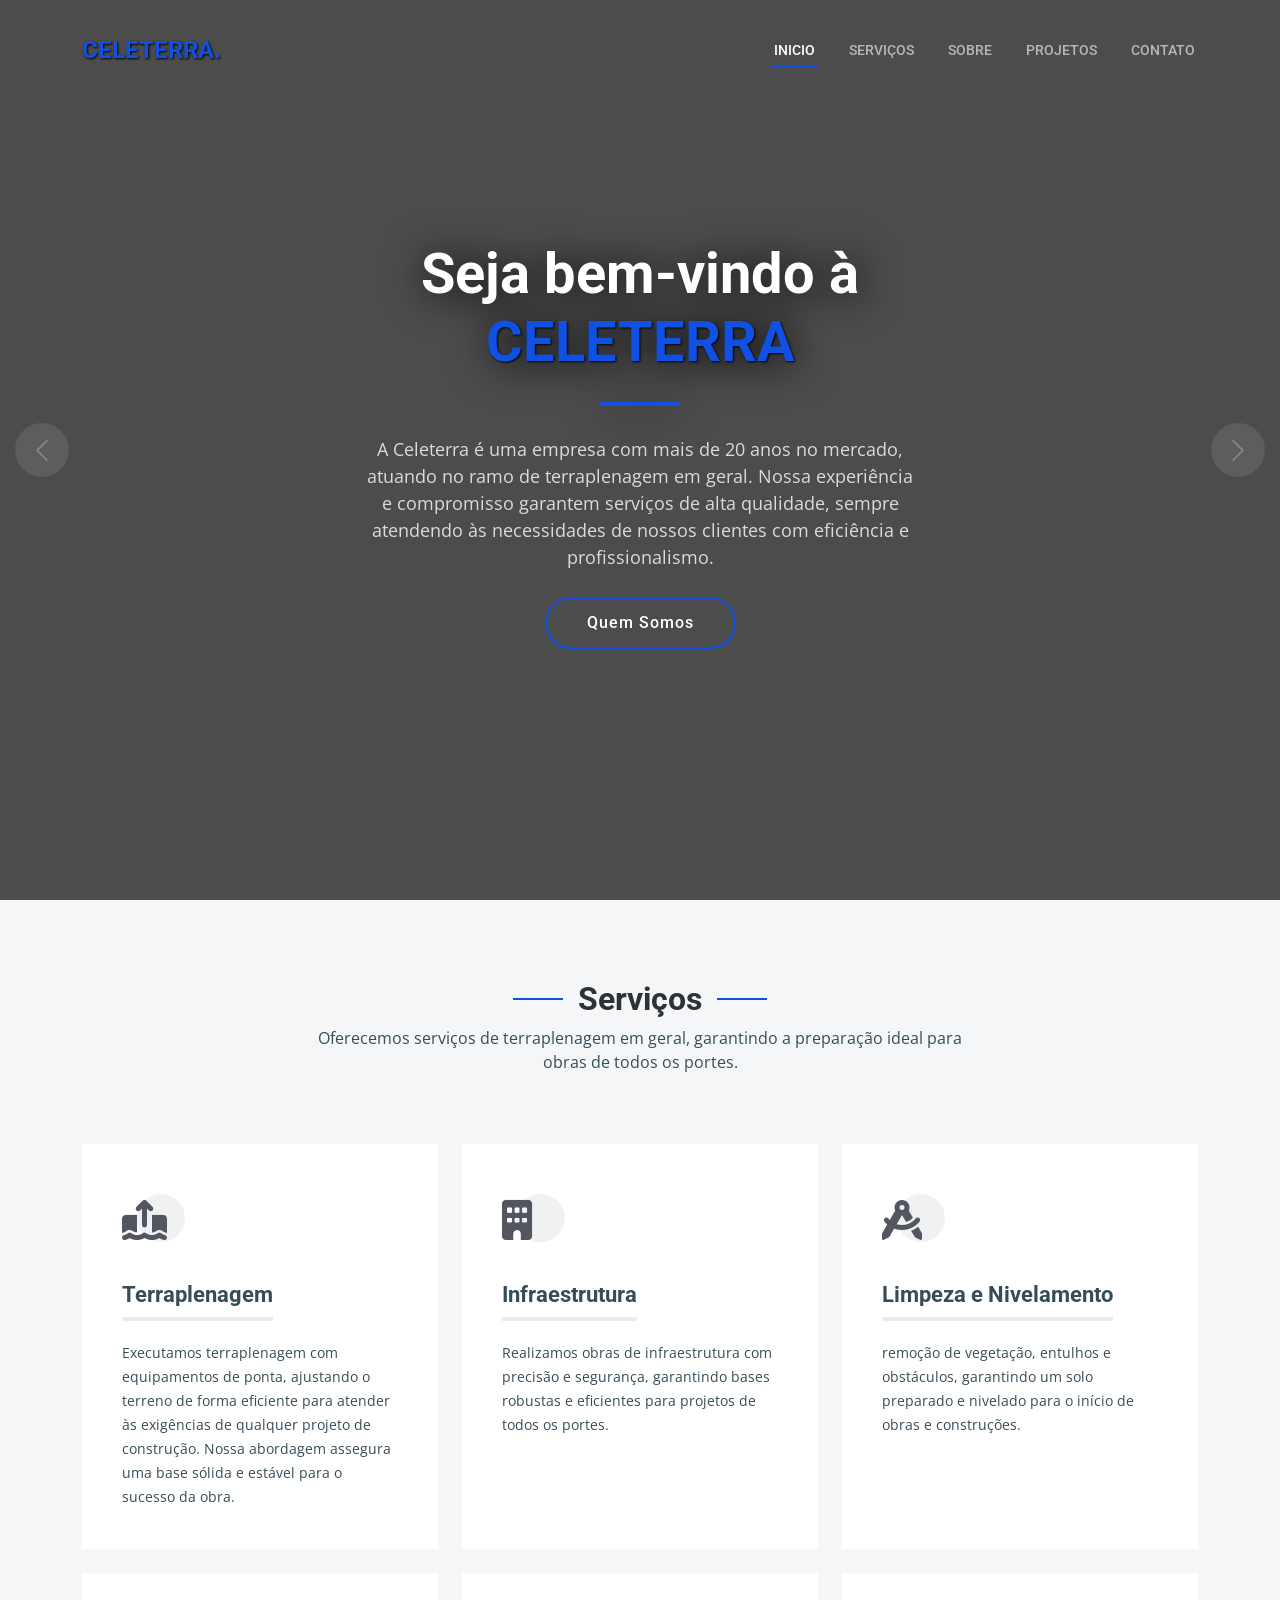
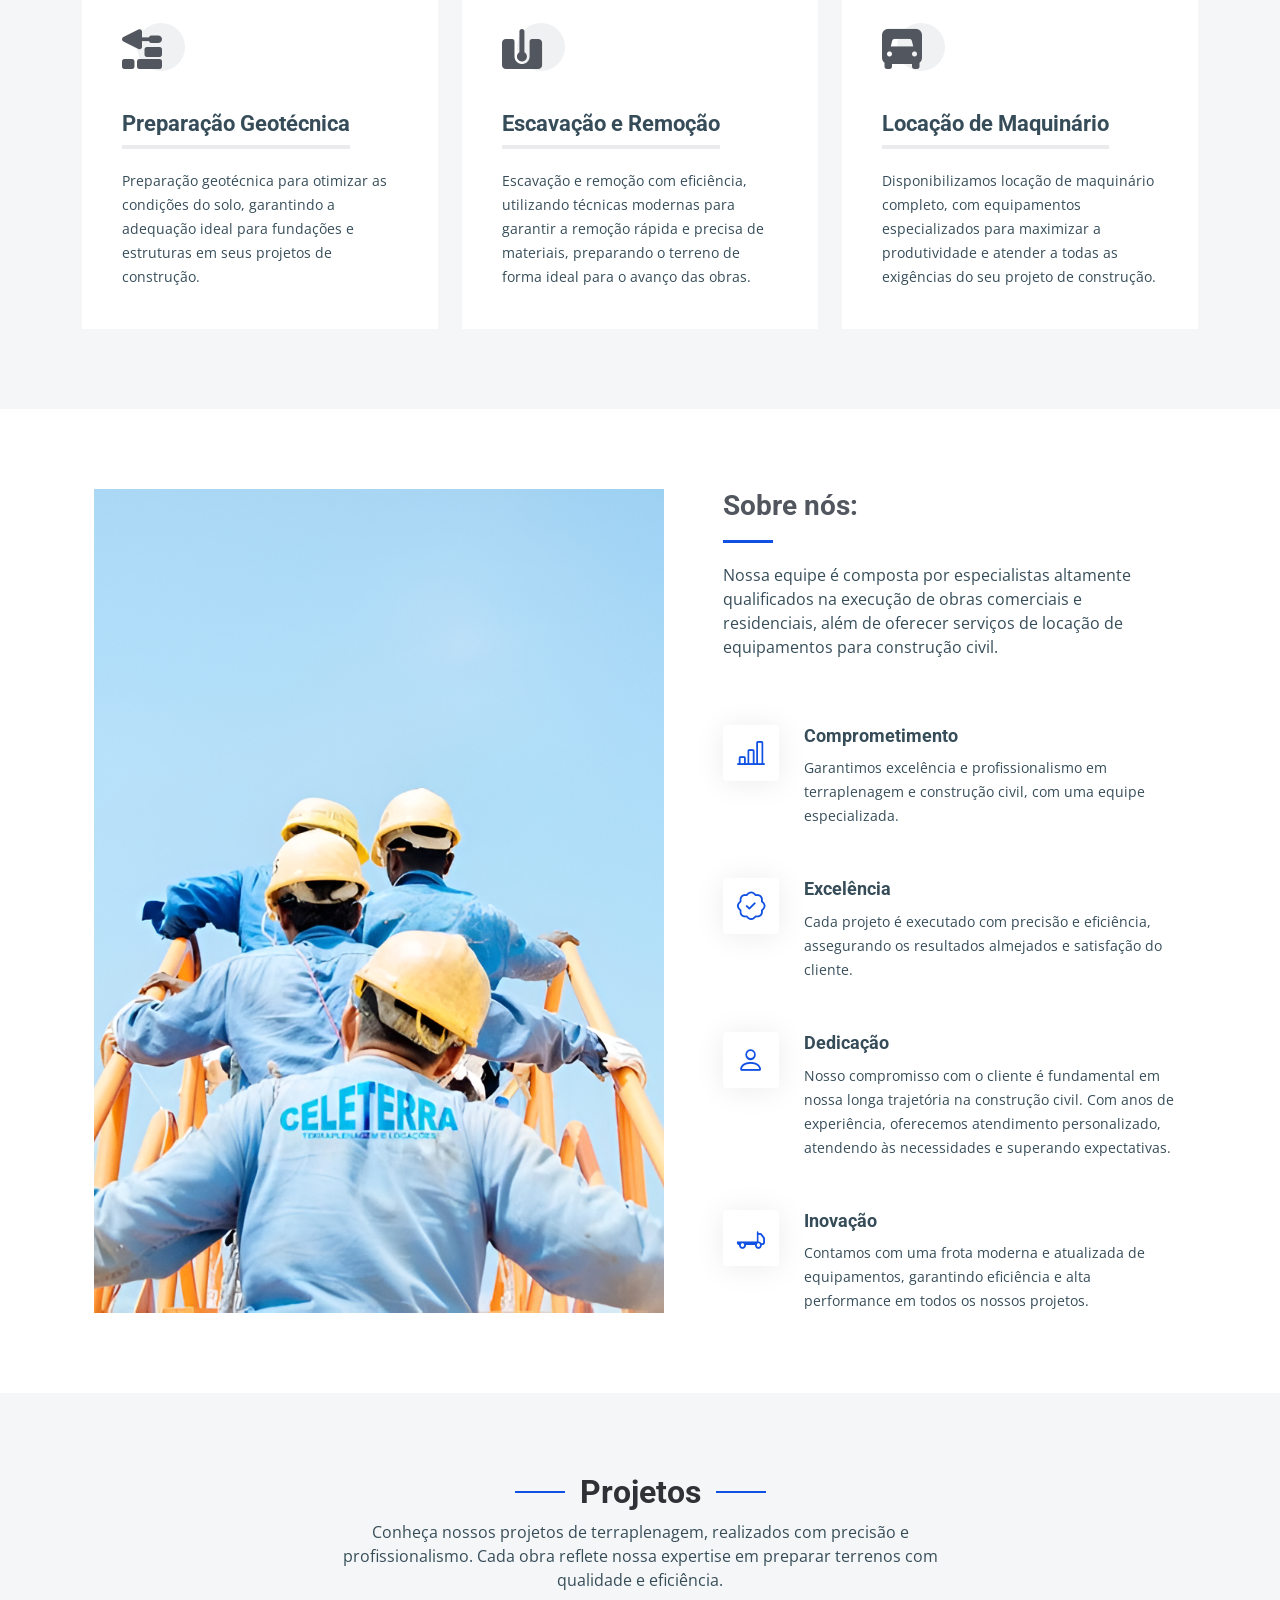
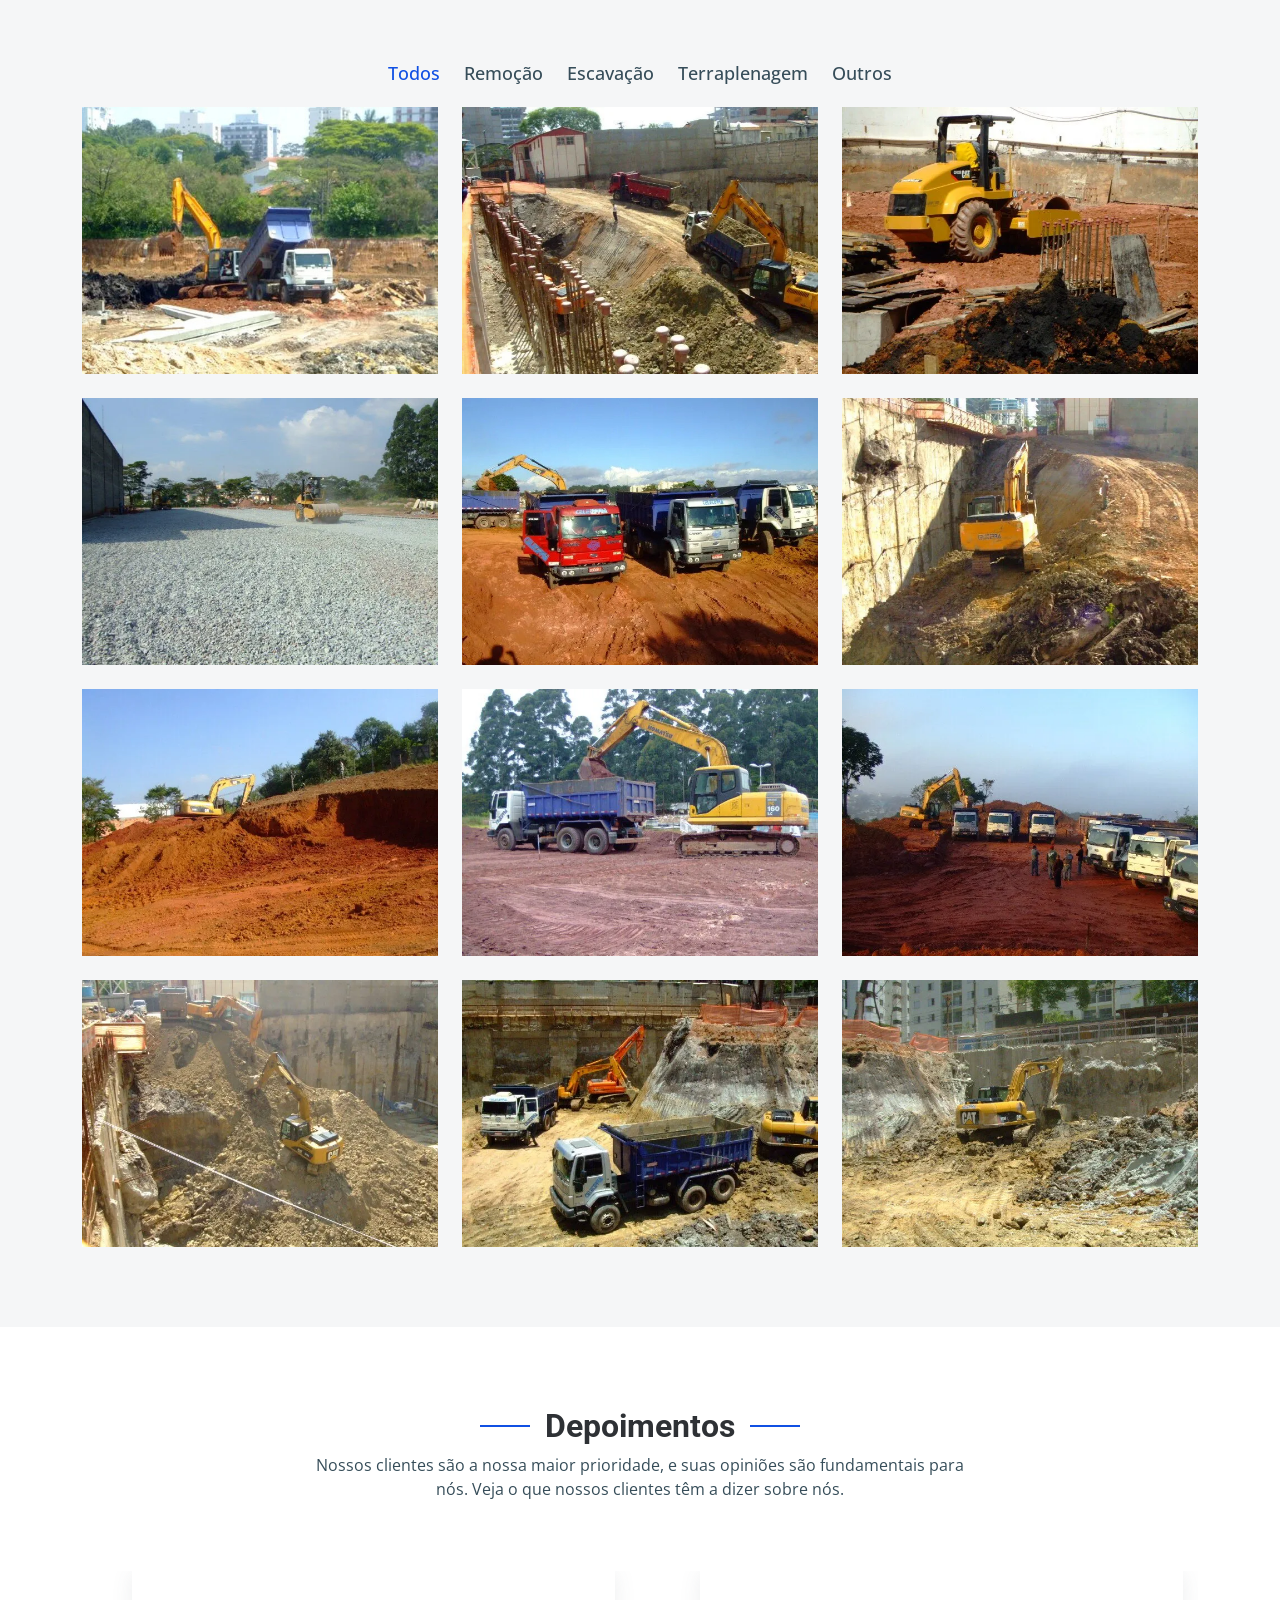
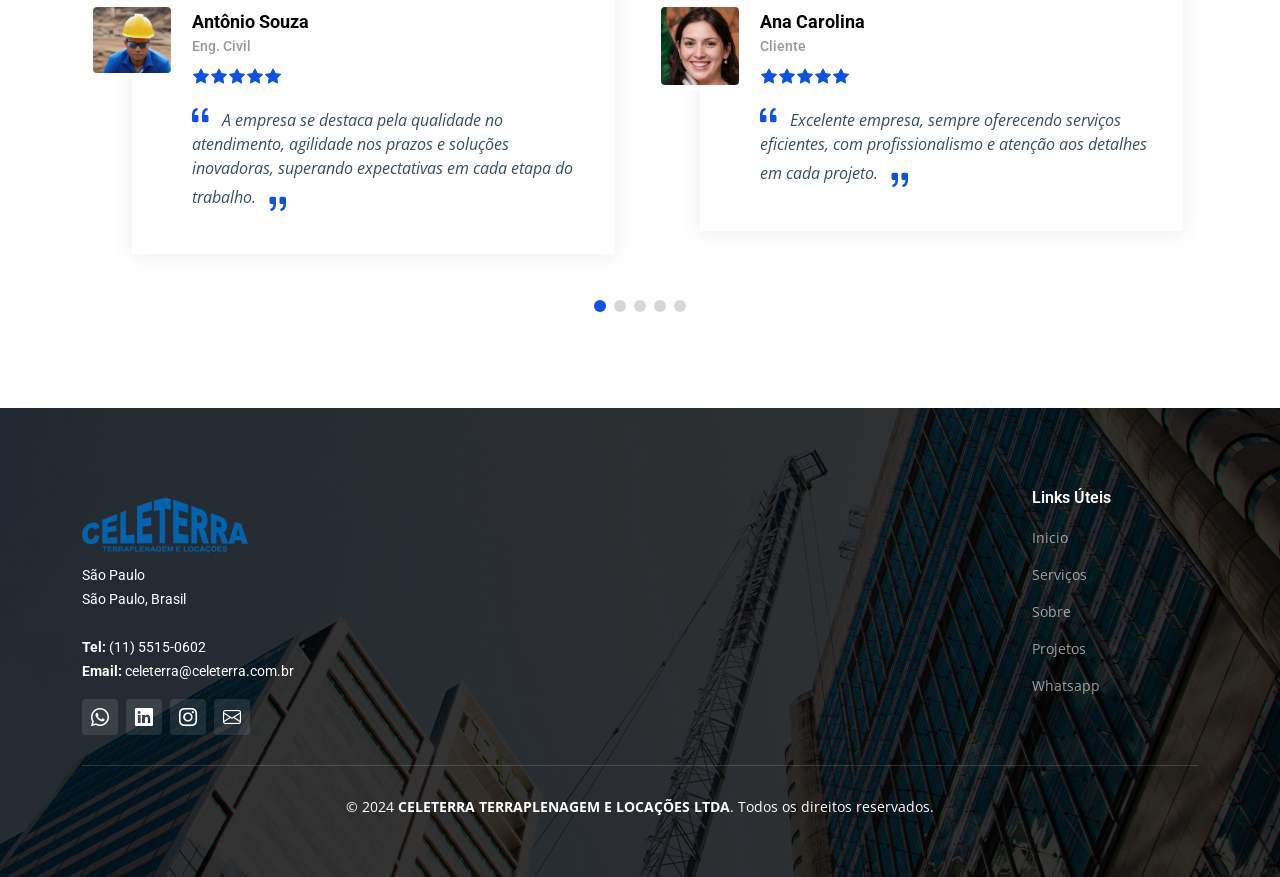
==== commit 62d53790: "Atualizar footer no index.html" ====
--- a/index.html
+++ b/index.html
@@ -144,9 +144,9 @@
               <div class="icon">
                 <i class="fa-solid fa-compass-drafting"></i>
               </div>
-              <h3>Desmonte</h3>
-              <p>Desmonte com técnicas especializadas para a remoção eficaz de estruturas, preparando o
-                terreno de forma rápida e organizada para novas construções e desenvolvimentos.</p>
+              <h3>Limpeza e Nivelamento</h3>
+              <p>remoção de vegetação, entulhos e obstáculos, garantindo um solo preparado e nivelado para o início de
+                obras e construções.</p>
 
             </div>
           </div><!-- End Service Item -->
@@ -595,7 +595,7 @@
                   class="d-flex align-items-center justify-content-center"><i class="bi bi-linkedin"></i></a>
                 <a href="https://www.instagram.com/celeterraoficial/"
                   class="d-flex align-items-center justify-content-center"><i class="bi bi-instagram"></i></a>
-                <a href="mailto:celettera@celettera.com.br" class="d-flex align-items-center justify-content-center"><i
+                <a href="mailto:celettera@celeterra.com.br" class="d-flex align-items-center justify-content-center"><i
                     class="bi bi-envelope"></i></a>
               </div>
             </div>
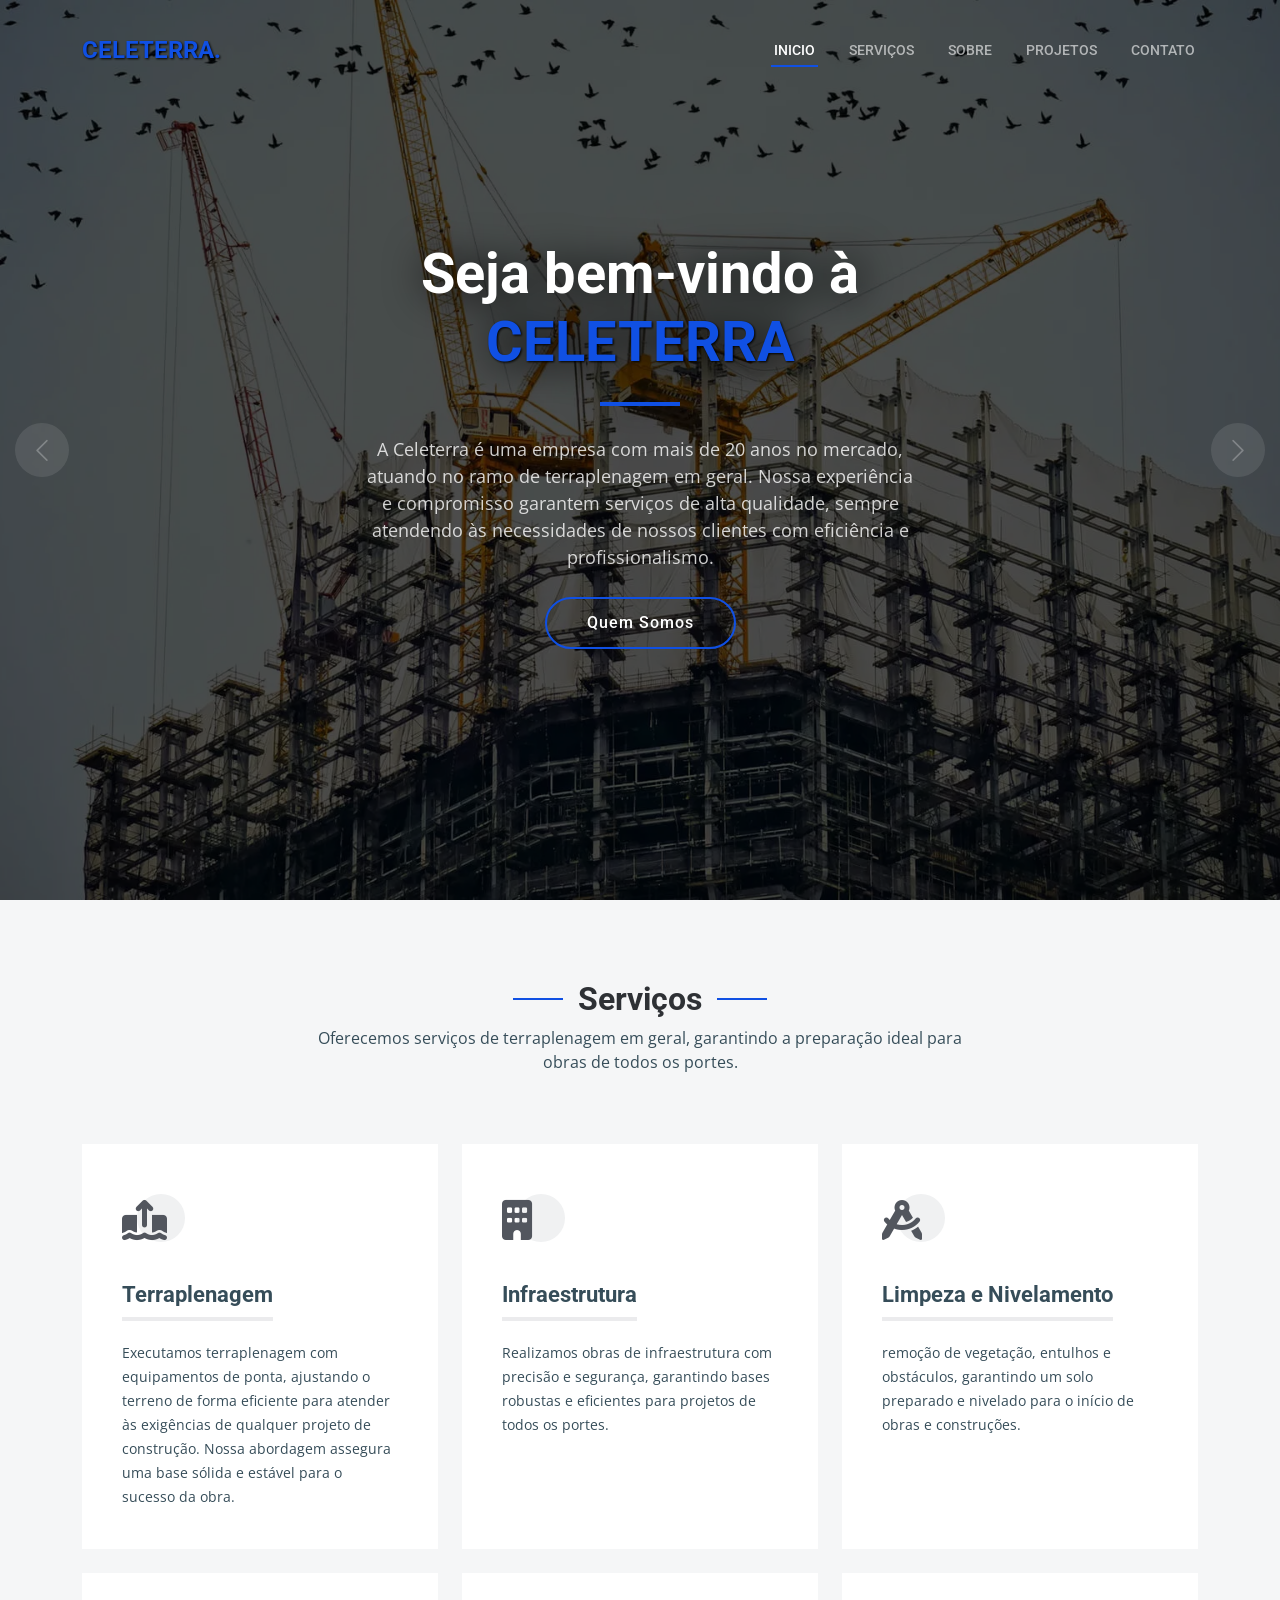
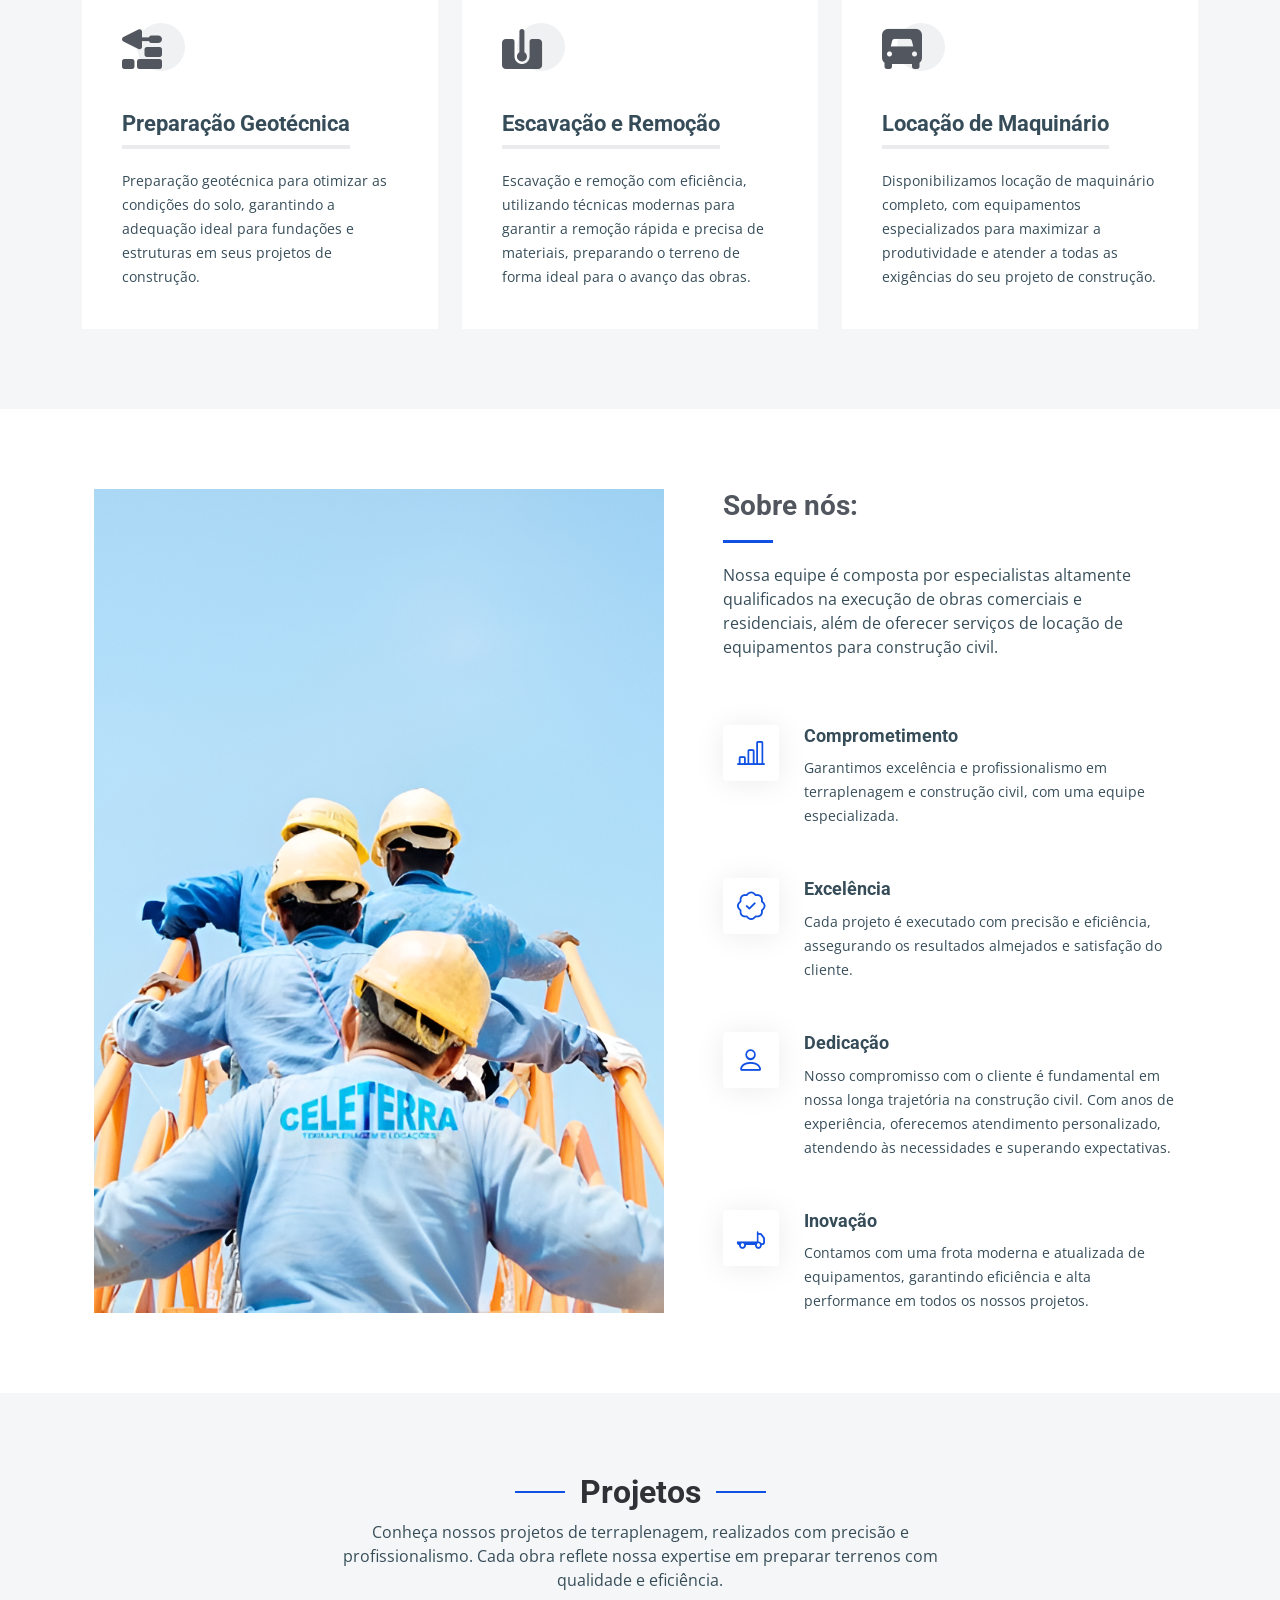
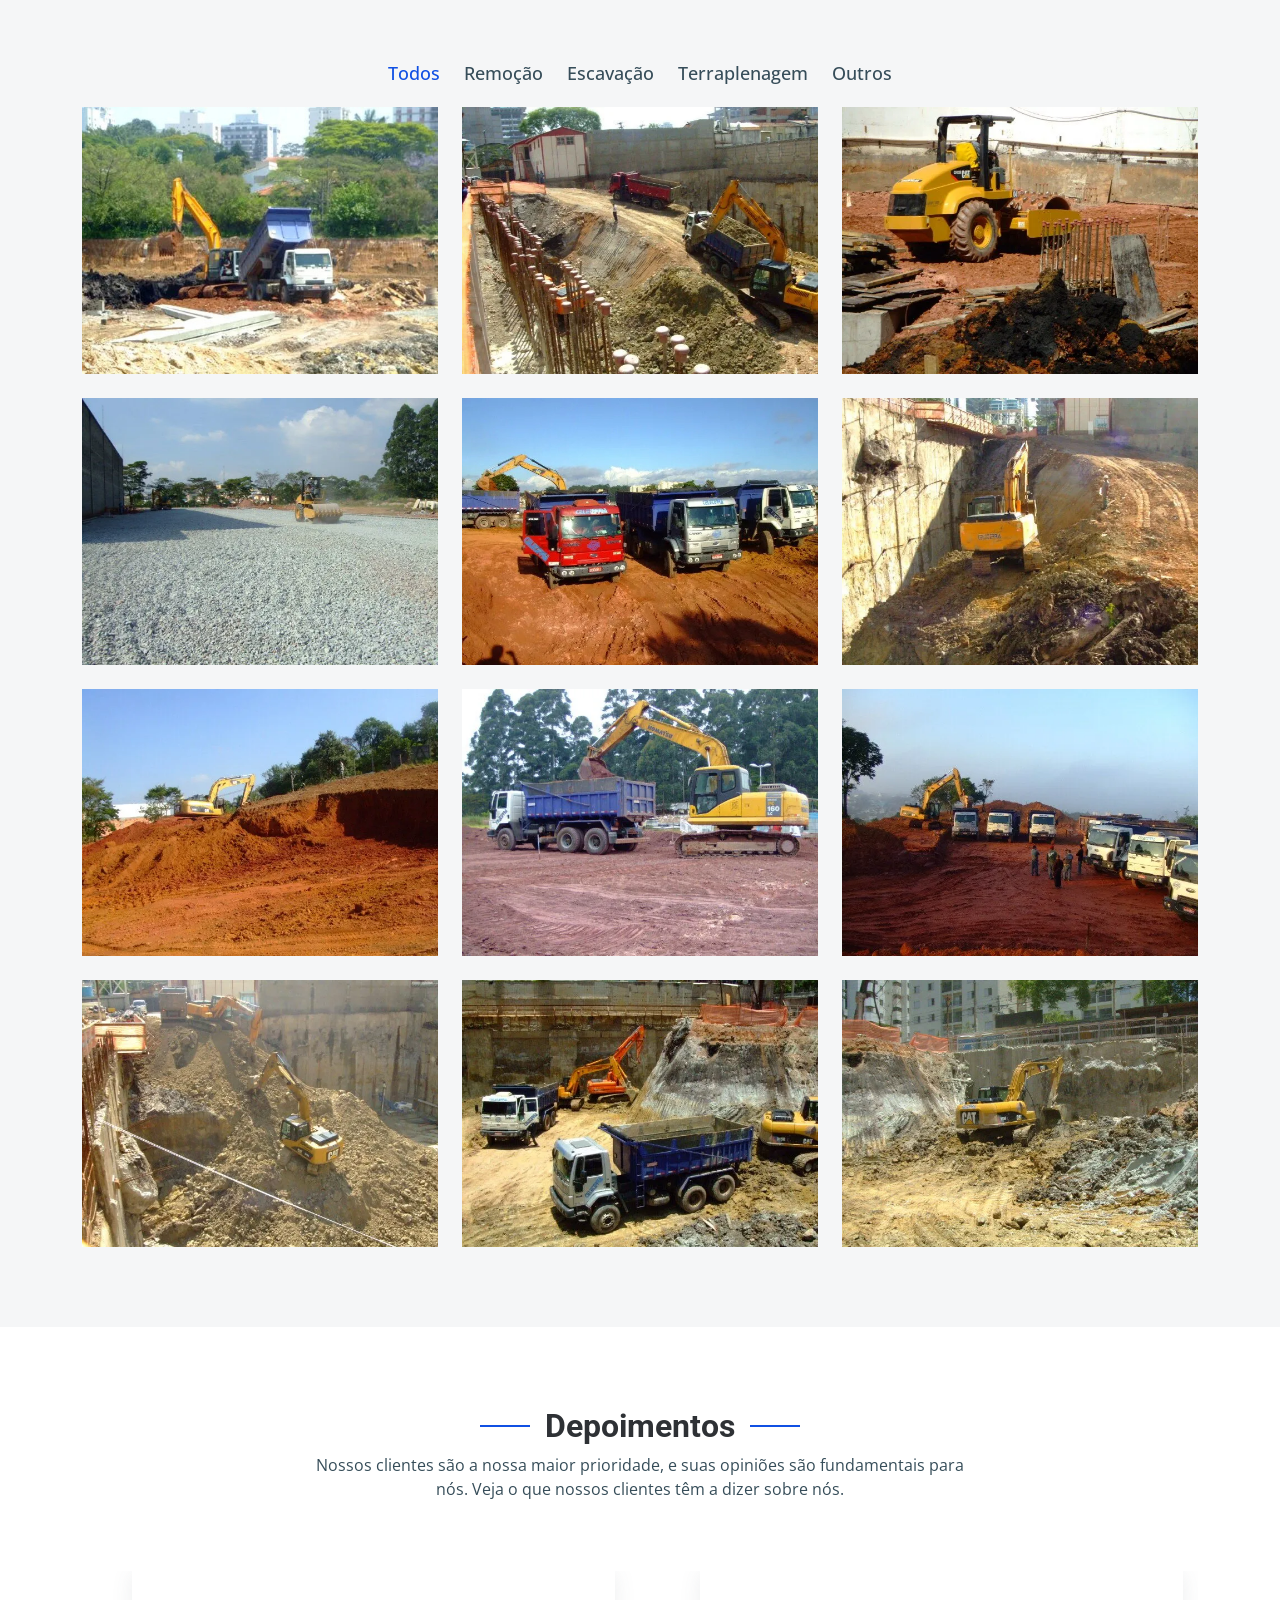
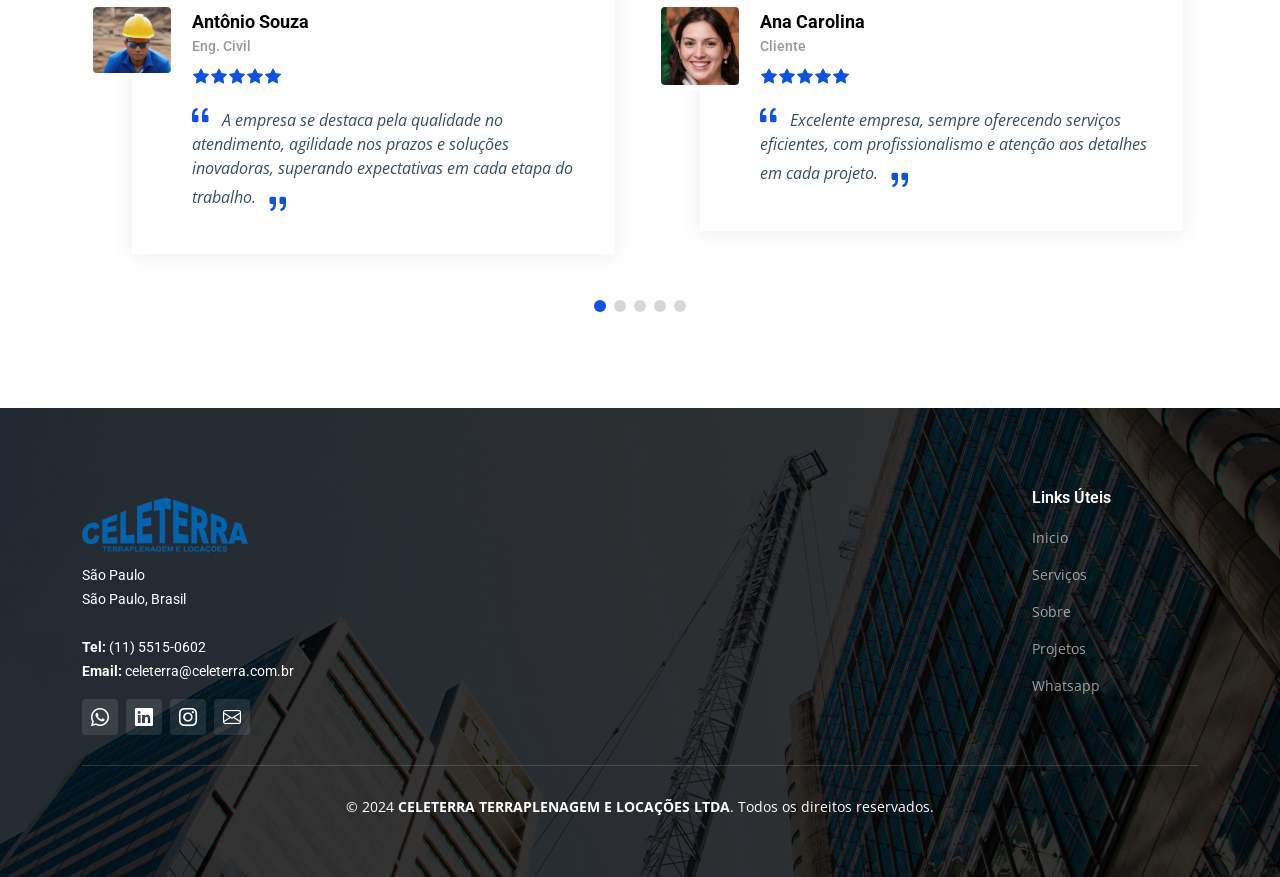
==== commit 9d401690: "image loading" ====
--- a/index.html
+++ b/index.html
@@ -79,13 +79,11 @@
     </div>
 
     <div id="hero-carousel" class="carousel slide" data-bs-ride="carousel" data-bs-interval="5000">
-
-      <div class="carousel-item active" style="background-image: url(assets/img/hero-carousel/hero-carousel-1.jpg)">
-      </div>
-      <div class="carousel-item" style="background-image: url(assets/img/hero-carousel/pic22.jpg)"></div>
-      <div class="carousel-item" style="background-image: url(assets/img/hero-carousel/pic04.jpg)"></div>
-      <div class="carousel-item" style="background-image: url(assets/img/hero-carousel/pic06.jpg)"></div>
-      <div class="carousel-item" style="background-image: url(assets/img/hero-carousel/pic09.jpg)"></div>
+      <div class="carousel-item active" data-bg="assets/img/hero-carousel/hero-carousel-1.webp"></div>
+      <div class="carousel-item" data-bg="assets/img/hero-carousel/pic22.webp"></div>
+      <div class="carousel-item" data-bg="assets/img/hero-carousel/pic04.webp"></div>
+      <div class="carousel-item" data-bg="assets/img/hero-carousel/pic06.webp"></div>
+      <div class="carousel-item" data-bg="assets/img/hero-carousel/pic09.webp"></div>
 
       <a class="carousel-control-prev" href="#hero-carousel" role="button" data-bs-slide="prev">
         <span class="carousel-control-prev-icon bi bi-chevron-left" aria-hidden="true"></span>
@@ -94,10 +92,8 @@
       <a class="carousel-control-next" href="#hero-carousel" role="button" data-bs-slide="next">
         <span class="carousel-control-next-icon bi bi-chevron-right" aria-hidden="true"></span>
       </a>
-
     </div>
-
-  </section><!-- End Hero Section -->
+  </section>
 
   <main id="main">
 
@@ -595,7 +591,7 @@
                   class="d-flex align-items-center justify-content-center"><i class="bi bi-linkedin"></i></a>
                 <a href="https://www.instagram.com/celeterraoficial/"
                   class="d-flex align-items-center justify-content-center"><i class="bi bi-instagram"></i></a>
-                <a href="mailto:celettera@celeterra.com.br" class="d-flex align-items-center justify-content-center"><i
+                <a href="mailto:celeterra@celeterra.com.br" class="d-flex align-items-center justify-content-center"><i
                     class="bi bi-envelope"></i></a>
               </div>
             </div>
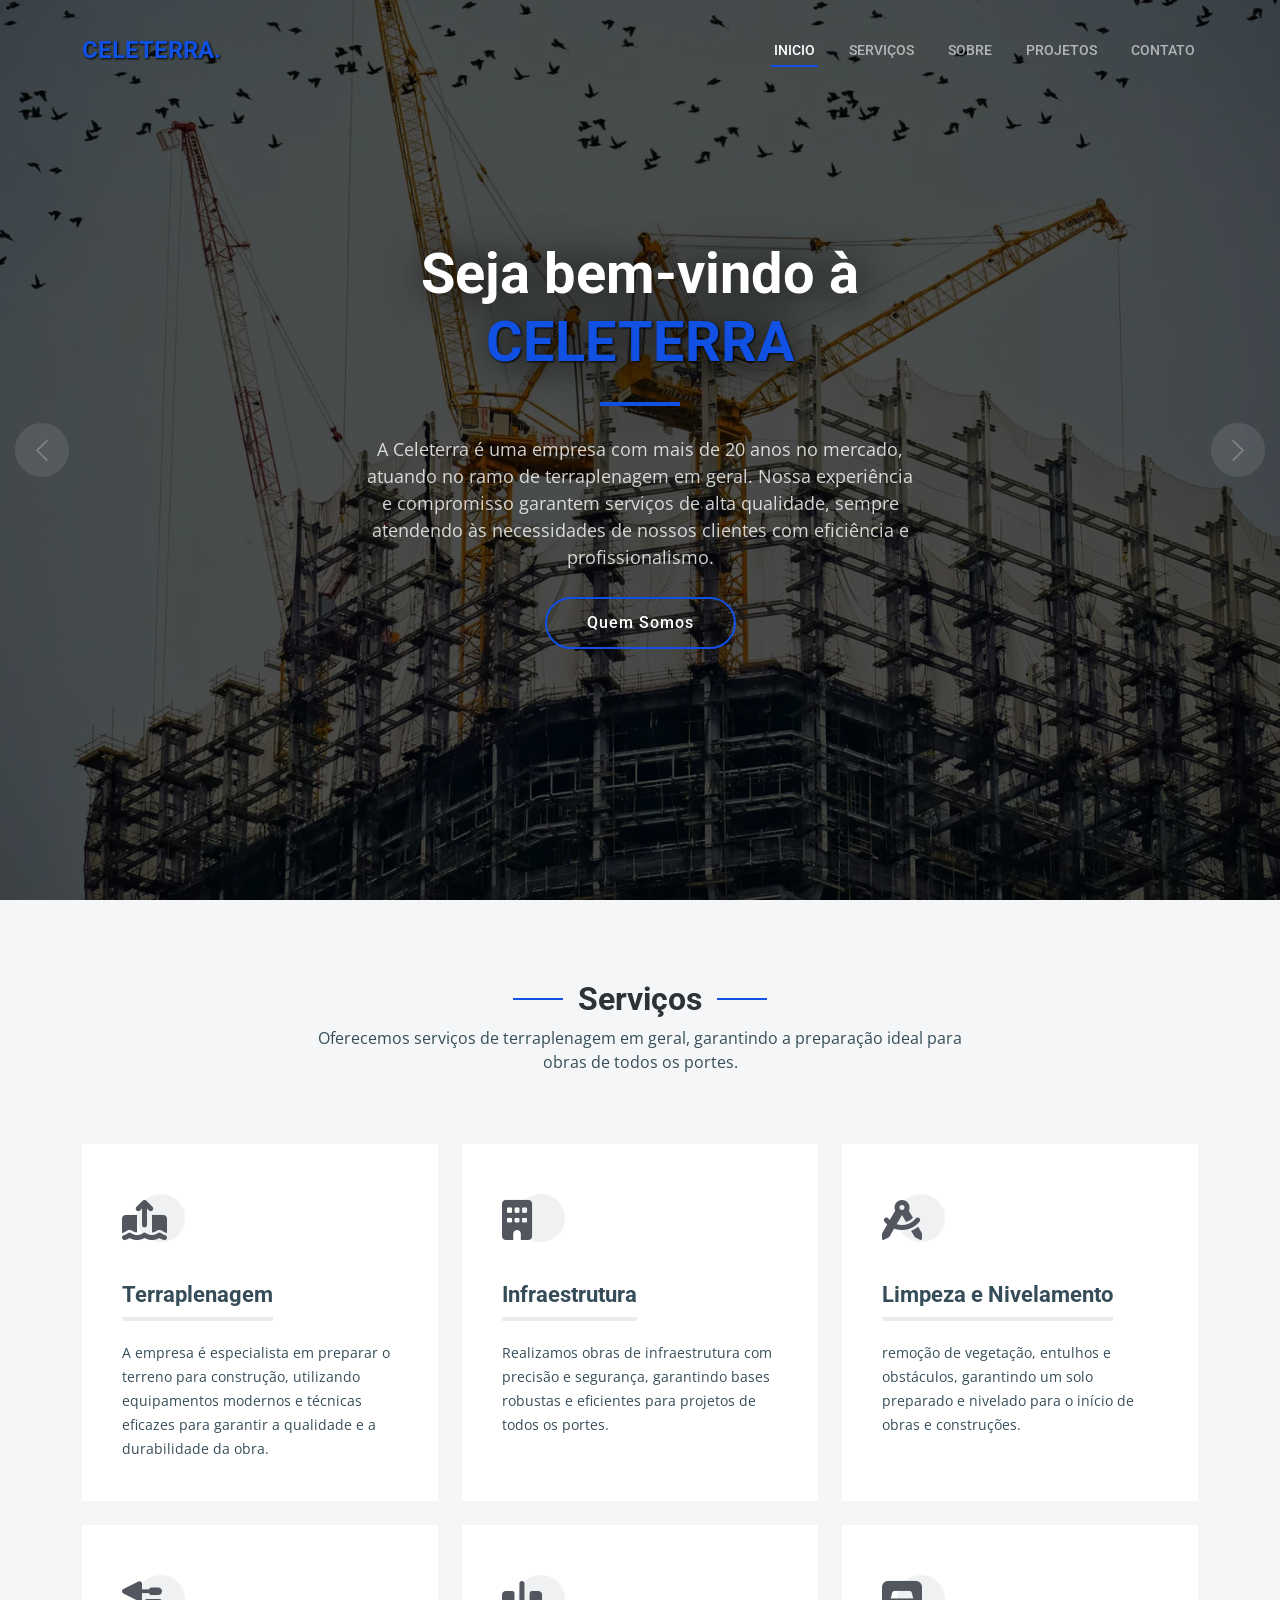
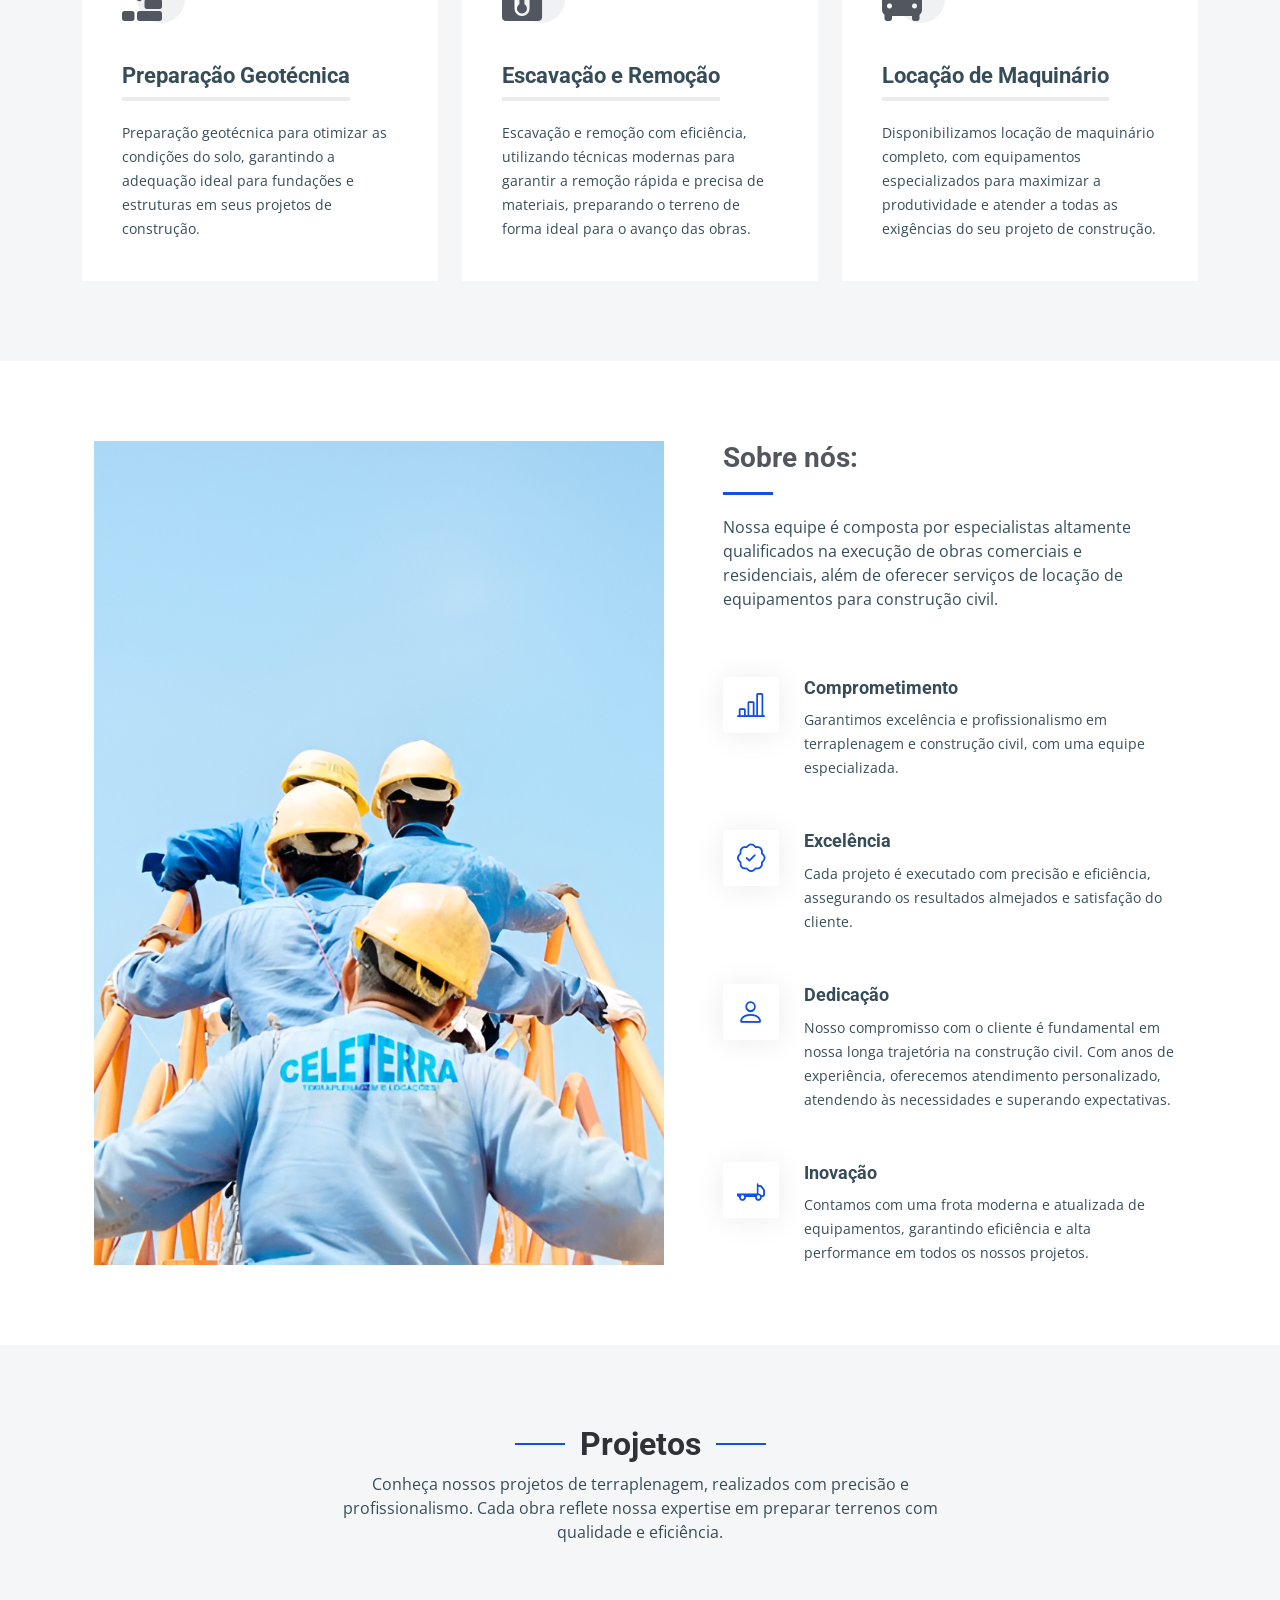
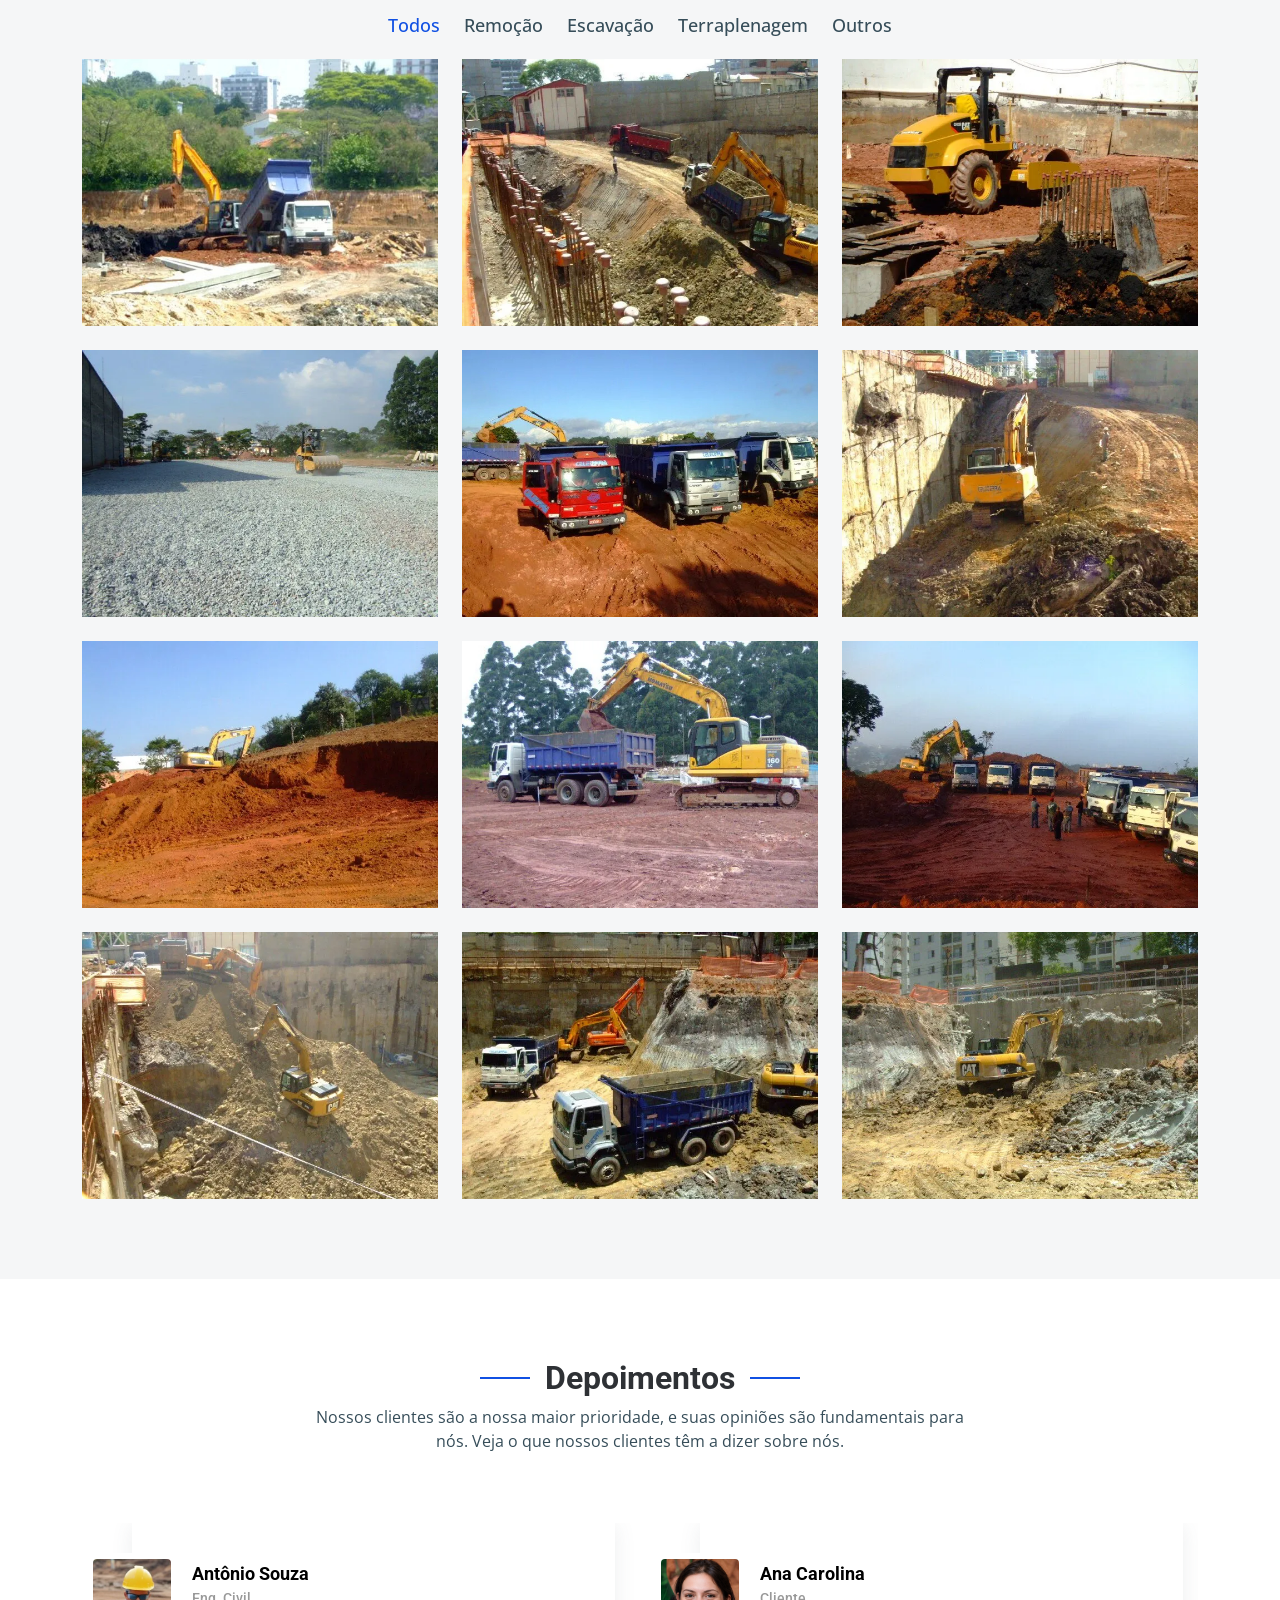
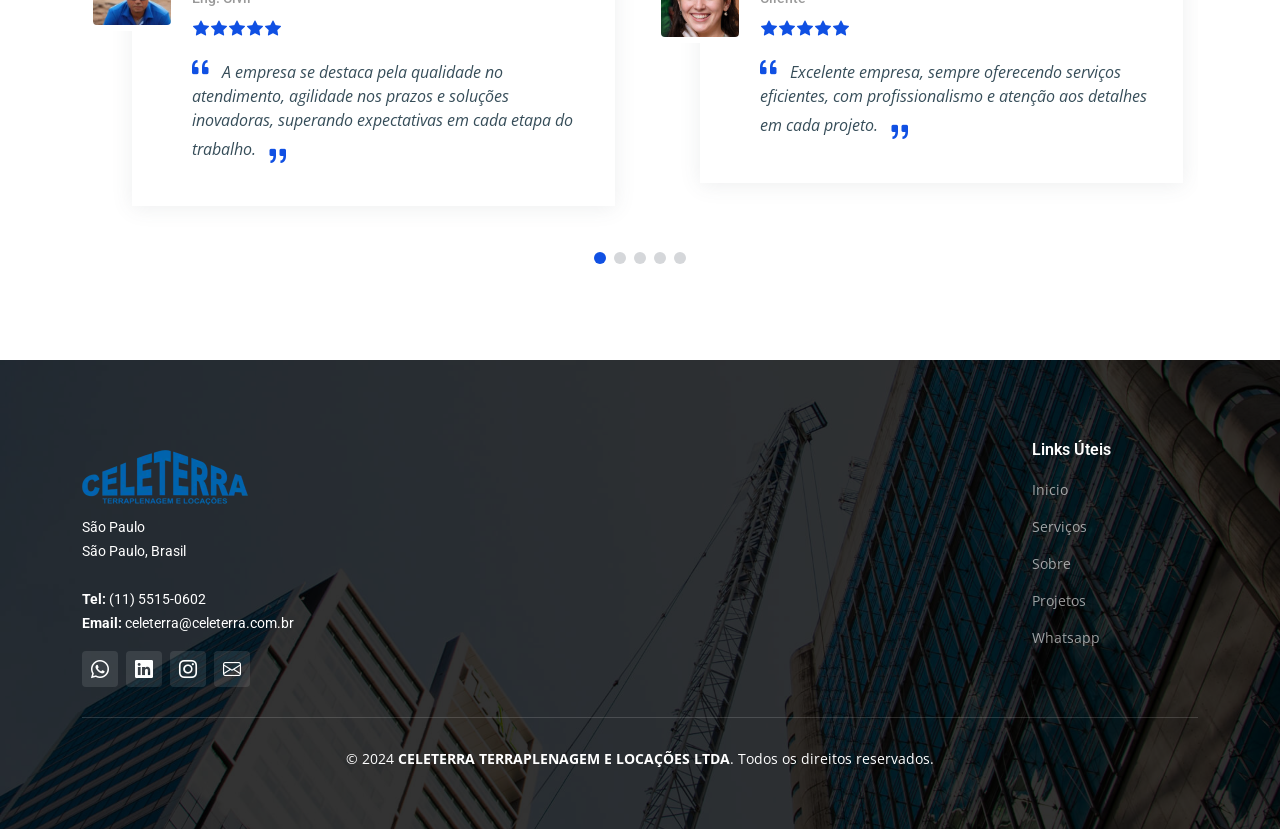
==== commit 8bde36f6: "Atualiza o código com novas mudanças" ====
--- a/index.html
+++ b/index.html
@@ -79,11 +79,11 @@
     </div>
 
     <div id="hero-carousel" class="carousel slide" data-bs-ride="carousel" data-bs-interval="5000">
-      <div class="carousel-item active" data-bg="assets/img/hero-carousel/hero-carousel-1.webp"></div>
-      <div class="carousel-item" data-bg="assets/img/hero-carousel/pic22.webp"></div>
-      <div class="carousel-item" data-bg="assets/img/hero-carousel/pic04.webp"></div>
-      <div class="carousel-item" data-bg="assets/img/hero-carousel/pic06.webp"></div>
-      <div class="carousel-item" data-bg="assets/img/hero-carousel/pic09.webp"></div>
+      <div class="carousel-item active" data-bg="assets/img/hero-carousel/hero-carousel-1.webp" loading="lazy"></div>
+      <div class="carousel-item" data-bg="assets/img/hero-carousel/pic22.webp" loading="lazy"></div>
+      <div class="carousel-item" data-bg="assets/img/hero-carousel/pic04.webp" loading="lazy"></div>
+      <div class="carousel-item" data-bg="assets/img/hero-carousel/pic06.webp" loading="lazy"></div>
+      <div class="carousel-item" data-bg="assets/img/hero-carousel/pic09.webp" loading="lazy"></div>
 
       <a class="carousel-control-prev" href="#hero-carousel" role="button" data-bs-slide="prev">
         <span class="carousel-control-prev-icon bi bi-chevron-left" aria-hidden="true"></span>
@@ -116,9 +116,8 @@
                 <i class="fa-solid fa-arrow-up-from-ground-water"></i>
               </div>
               <h3>Terraplenagem</h3>
-              <p>Executamos terraplenagem com equipamentos de ponta, ajustando o terreno de forma eficiente para atender
-                às exigências de qualquer projeto de construção. Nossa abordagem assegura uma base sólida e estável para
-                o sucesso da obra.</p>
+              <p>A empresa é especialista em preparar o terreno para construção, utilizando equipamentos modernos e
+                técnicas eficazes para garantir a qualidade e a durabilidade da obra.</p>
 
             </div>
           </div><!-- End Service Item -->
@@ -586,7 +585,8 @@
                 <strong>Email:</strong> celeterra@celeterra.com.br<br>
               </p>
               <div class="social-links d-flex mt-3">
-                <a href="#" class="d-flex align-items-center justify-content-center"><i class="bi bi-whatsapp"></i></a>
+                <a href="https://wa.me/5511940448121" class="d-flex align-items-center justify-content-center"><i
+                    class="bi bi-whatsapp"></i></a>
                 <a href="https://www.linkedin.com/company/celeterra-terraplenagem-e-locacoes-ltda"
                   class="d-flex align-items-center justify-content-center"><i class="bi bi-linkedin"></i></a>
                 <a href="https://www.instagram.com/celeterraoficial/"
@@ -604,7 +604,7 @@
               <li><a href="#services">Serviços</a></li>
               <li><a href="#alt-services">Sobre</a></li>
               <li><a href="#projects">Projetos</a></li>
-              <li><a href="">Whatsapp</a></li>
+              <li><a href="https://wa.me/5511940448121" target="_blank">Whatsapp</a></li>
             </ul>
           </div><!-- End footer links column-->
 
